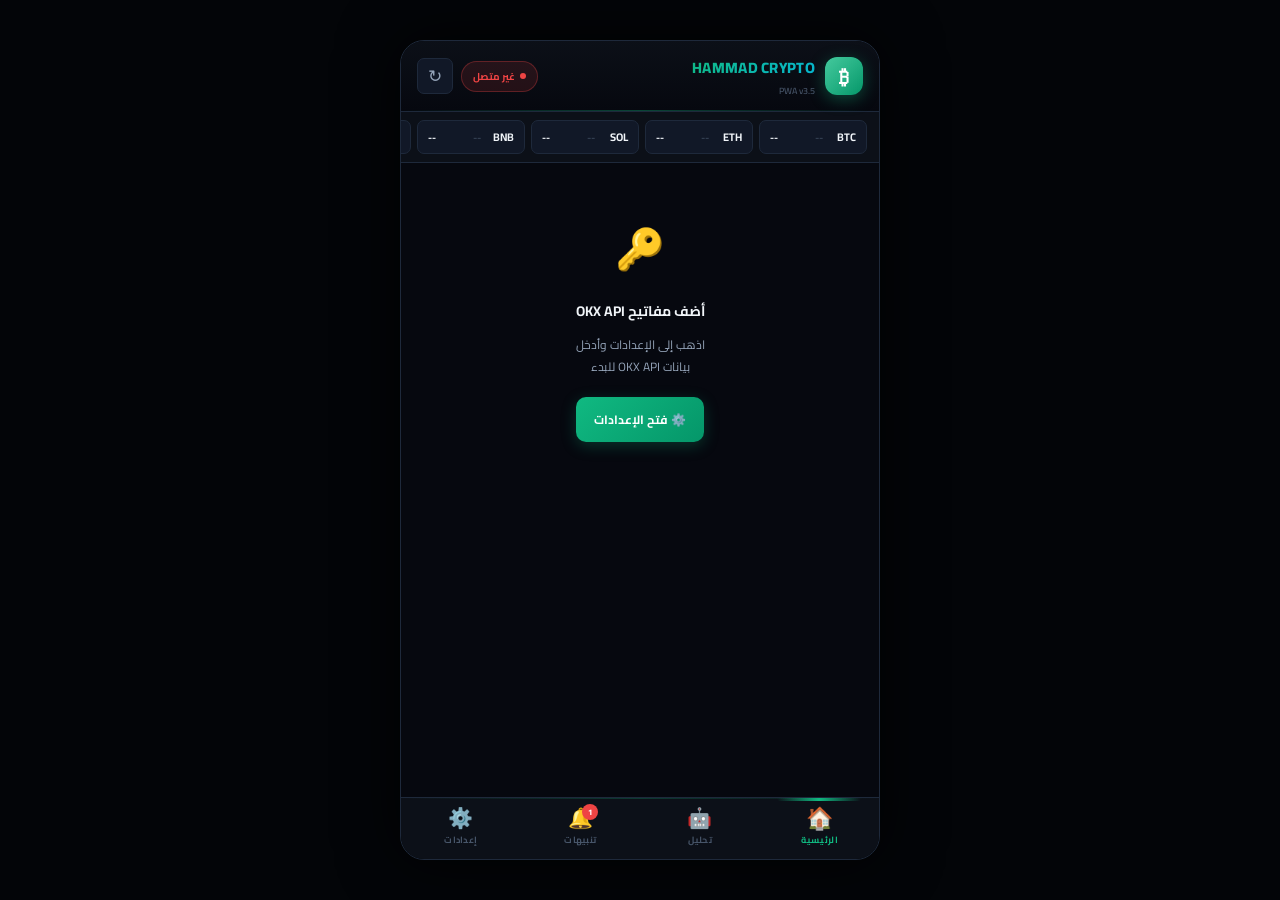
==== index.html @ 9be77a67 "Update index.html" ====
<!DOCTYPE html> 
<html lang="ar" dir="rtl">
<head>
<meta charset="UTF-8">
<meta name="viewport" content="width=device-width, initial-scale=1.0, viewport-fit=cover">
<meta name="theme-color" content="#06080f">
<meta name="apple-mobile-web-app-capable" content="yes">
<meta name="apple-mobile-web-app-status-bar-style" content="black-translucent">
<meta name="apple-mobile-web-app-title" content="Hammad Crypto">
<meta name="mobile-web-app-capable" content="yes">
<meta name="description" content="محفظة العملات الرقمية — تحليل AI مجاني بدون تسجيل">
<link rel="manifest" href="manifest.json">
<link rel="apple-touch-icon" href="icons/icon192.png">
<link rel="icon" type="image/png" href="icons/icon192.png">
<title>Hammad Crypto Pro</title>
<link rel="preconnect" href="https://fonts.googleapis.com">
<link rel="preconnect" href="https://fonts.gstatic.com" crossorigin>
<link href="https://fonts.googleapis.com/css2?family=Cairo:wght@400;600;700;800;900&display=swap" rel="stylesheet">
<style>
*{margin:0;padding:0;box-sizing:border-box;-webkit-tap-highlight-color:transparent}
:root{
  --bg-primary:#06080f;
  --bg-secondary:#0c1018;
  --bg-card:#111827;
  --bg-card-hover:#162032;
  --bg-input:#0a0f1a;
  --border-subtle:#1e293b;
  --border-active:#334155;
  --accent:#10b981;
  --accent-dim:rgba(16,185,129,0.12);
  --accent-glow:rgba(16,185,129,0.25);
  --gold:#f59e0b;
  --gold-dim:rgba(245,158,11,0.12);
  --danger:#ef4444;
  --danger-dim:rgba(239,68,68,0.12);
  --info:#3b82f6;
  --info-dim:rgba(59,130,246,0.12);
  --purple:#8b5cf6;
  --purple-dim:rgba(139,92,246,0.12);
  --cyan:#06b6d4;
  --text-primary:#f1f5f9;
  --text-secondary:#94a3b8;
  --text-muted:#475569;
  --radius:14px;
  --radius-sm:10px;
  --radius-xs:7px;
  --shadow-card:0 4px 24px rgba(0,0,0,0.4);
  --shadow-glow:0 0 20px rgba(16,185,129,0.15);
  --transition:all 0.25s cubic-bezier(0.4,0,0.2,1);
  --safe-bottom:env(safe-area-inset-bottom, 0px);
  --safe-top:env(safe-area-inset-top, 0px);
}

html,body{
  width:100%;height:100%;
  background:var(--bg-primary);
  color:var(--text-primary);
  font-family:'Cairo','Segoe UI',Tahoma,sans-serif;
  overflow:hidden;
  overscroll-behavior:none;
  -webkit-font-smoothing:antialiased;
}

#app{
  display:flex;flex-direction:column;
  height:100dvh;
  height:100vh;
  padding-top:var(--safe-top);
  padding-bottom:var(--safe-bottom);
  overflow:hidden;
}

/* ══════════ PWA INSTALL BANNER ══════════ */
#install-banner{
  display:none;
  background:linear-gradient(135deg,var(--accent-dim),rgba(6,182,212,0.1));
  border-bottom:1px solid rgba(16,185,129,0.3);
  padding:10px 16px;
  align-items:center;gap:10px;flex-shrink:0;
}
#install-banner.show{display:flex}
.ib-text{flex:1;font-size:11px;color:var(--text-secondary);line-height:1.5}
.ib-text strong{color:var(--accent);display:block;font-size:12px;margin-bottom:2px}
.ib-btn{
  background:linear-gradient(135deg,var(--accent),#059669);
  color:#fff;border:none;border-radius:var(--radius-xs);
  padding:7px 14px;font-size:11px;font-weight:700;
  cursor:pointer;white-space:nowrap;font-family:'Cairo',sans-serif;
  flex-shrink:0;
}
.ib-close{
  background:none;border:none;color:var(--text-muted);
  font-size:18px;cursor:pointer;padding:2px 4px;flex-shrink:0;
}

/* ══════════ HEADER ══════════ */
#hdr{
  flex-shrink:0;
  display:flex;align-items:center;justify-content:space-between;
  padding:12px 16px;
  background:linear-gradient(180deg,rgba(12,16,24,0.98),rgba(6,8,15,0.99));
  border-bottom:1px solid var(--border-subtle);
  position:relative;z-index:10;
  min-height:58px;
}
#hdr::after{
  content:'';position:absolute;bottom:0;left:0;right:0;height:1px;
  background:linear-gradient(90deg,transparent,var(--accent),transparent);
  opacity:0.35;
}
.logo{display:flex;align-items:center;gap:10px}
.logo-ico{
  width:38px;height:38px;border-radius:12px;
  background:linear-gradient(135deg,var(--accent),#059669);
  display:flex;align-items:center;justify-content:center;
  font-size:20px;font-weight:900;color:#fff;
  box-shadow:0 4px 16px rgba(16,185,129,0.35);
  position:relative;overflow:hidden;flex-shrink:0;
}
.logo-ico::before{
  content:'';position:absolute;inset:0;
  background:linear-gradient(135deg,rgba(255,255,255,0.22),transparent);
  border-radius:12px;
}
.logo-txt{
  font-size:15px;font-weight:800;
  background:linear-gradient(135deg,var(--accent),var(--cyan));
  -webkit-background-clip:text;-webkit-text-fill-color:transparent;
  background-clip:text;
  letter-spacing:0.3px;
}
.logo-ver{font-size:9px;color:var(--text-muted);font-weight:600}
.hdr-actions{display:flex;align-items:center;gap:8px}
.status-badge{
  display:flex;align-items:center;gap:5px;
  font-size:10px;font-weight:700;
  padding:5px 11px;border-radius:20px;
  transition:var(--transition);cursor:default;
}
.status-badge.connected{background:var(--accent-dim);color:var(--accent);border:1px solid rgba(16,185,129,0.3)}
.status-badge.disconnected{background:var(--danger-dim);color:var(--danger);border:1px solid rgba(239,68,68,0.3)}
.status-dot{width:6px;height:6px;border-radius:50%;flex-shrink:0}
.status-badge.connected .status-dot{background:var(--accent);box-shadow:0 0 6px var(--accent);animation:statusPulse 2s infinite}
.status-badge.disconnected .status-dot{background:var(--danger)}
@keyframes statusPulse{0%,100%{opacity:1}50%{opacity:0.4}}
.ico-btn{
  background:var(--bg-card);border:1px solid var(--border-subtle);border-radius:var(--radius-xs);
  width:36px;height:36px;cursor:pointer;display:flex;align-items:center;justify-content:center;
  font-size:17px;color:var(--text-secondary);transition:var(--transition);
  flex-shrink:0;
}
.ico-btn:hover{border-color:var(--accent);color:var(--accent);background:var(--accent-dim)}
.ico-btn:active{transform:scale(0.92)}
.spin{animation:spin .7s linear infinite}
@keyframes spin{to{transform:rotate(360deg)}}

/* ══════════ COINS BAR ══════════ */
#coins-bar{
  flex-shrink:0;
  background:var(--bg-secondary);
  border-bottom:1px solid var(--border-subtle);
  padding:8px 12px;
  display:flex;gap:6px;flex-wrap:nowrap;
  overflow-x:auto;overflow-y:hidden;
  scrollbar-width:none;-ms-overflow-style:none;
}
#coins-bar::-webkit-scrollbar{display:none}
.coin-pill{
  display:flex;align-items:center;gap:5px;
  background:var(--bg-card);
  border:1px solid var(--border-subtle);
  border-radius:var(--radius-xs);padding:6px 10px;
  white-space:nowrap;transition:var(--transition);flex-shrink:0;
  cursor:default;
}
.coin-pill:active{transform:scale(0.95)}
.cp-sym{font-size:11px;font-weight:700;color:var(--text-primary);min-width:28px}
.cp-price{font-size:10px;color:var(--text-secondary)}
.cp-chg{font-size:10px;font-weight:700;min-width:40px;text-align:left}
.cp-chg.up{color:var(--accent)}.cp-chg.dn{color:var(--danger)}

/* ══════════ SCROLL CONTENT ══════════ */
#content{
  flex:1;
  overflow-y:auto;overflow-x:hidden;
  background:var(--bg-primary);
  -webkit-overflow-scrolling:touch;
  overscroll-behavior-y:contain;
  padding-bottom:8px;
}
#content::-webkit-scrollbar{width:3px}
#content::-webkit-scrollbar-thumb{background:var(--border-active);border-radius:2px}

/* ══════════ BOTTOM NAV ══════════ */
#bottom-nav{
  flex-shrink:0;
  display:grid;grid-template-columns:repeat(4,1fr);
  background:var(--bg-secondary);
  border-top:1px solid var(--border-subtle);
  position:relative;z-index:10;
}
#bottom-nav::before{
  content:'';position:absolute;top:0;left:0;right:0;height:1px;
  background:linear-gradient(90deg,transparent,var(--accent),transparent);
  opacity:0.25;
}
.nav-btn{
  display:flex;flex-direction:column;align-items:center;justify-content:center;
  padding:10px 4px 11px;
  color:var(--text-muted);
  cursor:pointer;transition:var(--transition);
  position:relative;user-select:none;
  border:none;background:none;font-family:'Cairo',sans-serif;
  min-height:60px;
  -webkit-tap-highlight-color:transparent;
}
.nav-btn:hover:not(.on){color:var(--text-secondary)}
.nav-btn.on{color:var(--accent)}
.nav-btn.on::before{
  content:'';position:absolute;top:0;left:15%;right:15%;height:2.5px;
  background:linear-gradient(90deg,transparent,var(--accent),transparent);
  border-radius:0 0 3px 3px;
}
.nav-ico{font-size:20px;line-height:1;transition:var(--transition)}
.nav-btn.on .nav-ico{transform:scale(1.1)}
.nav-lbl{font-size:9px;font-weight:700;letter-spacing:0.3px;margin-top:3px}
.nav-badge{
  position:absolute;top:6px;right:calc(50% - 18px);
  background:var(--danger);color:#fff;
  width:16px;height:16px;border-radius:50%;
  font-size:8px;font-weight:800;
  display:flex;align-items:center;justify-content:center;
  display:none;
}
.nav-badge.show{display:flex}

/* ══════════ PAGES ══════════ */
.page{display:none;animation:pageIn .3s ease}
.page.on{display:block}
@keyframes pageIn{from{opacity:0;transform:translateY(8px)}to{opacity:1;transform:translateY(0)}}

/* ══════════ HOME PAGE ══════════ */
.port-card{
  margin:14px 12px 10px;
  background:linear-gradient(145deg,#0f1a2e,#0a0f1a);
  border:1px solid var(--border-subtle);
  border-radius:var(--radius);
  padding:18px;
  box-shadow:var(--shadow-card);
  position:relative;overflow:hidden;
}
.port-card::before{
  content:'';position:absolute;top:0;left:0;right:0;height:2px;
  background:linear-gradient(90deg,var(--accent),var(--cyan),var(--accent));
  opacity:0.7;
}
.port-card::after{
  content:'';position:absolute;top:0;right:0;
  width:120px;height:120px;
  background:radial-gradient(circle,rgba(16,185,129,0.08),transparent 70%);
  pointer-events:none;
}
.port-top{display:flex;justify-content:space-between;align-items:flex-start;margin-bottom:16px;gap:10px}
.port-total-lbl{font-size:10px;color:var(--text-secondary);margin-bottom:6px;font-weight:700;text-transform:uppercase;letter-spacing:1px}
.port-total{font-size:32px;font-weight:900;color:#fff;line-height:1.1;letter-spacing:-0.5px}
.port-egp{font-size:12px;color:var(--gold);margin-top:6px;font-weight:600}
.port-badge{
  background:var(--accent-dim);
  border:1px solid rgba(16,185,129,0.3);
  border-radius:var(--radius-sm);padding:10px 14px;text-align:center;flex-shrink:0;
  min-width:100px;
}
.pb-lbl{font-size:9px;color:var(--text-secondary);font-weight:700;text-transform:uppercase;letter-spacing:0.5px}
.pb-val{font-size:18px;font-weight:900;margin-top:3px}
.port-stats{display:grid;grid-template-columns:1fr 1fr 1fr;gap:8px}
.ps{
  background:var(--bg-primary);border:1px solid var(--border-subtle);
  border-radius:var(--radius-sm);padding:12px;
  transition:var(--transition);
}
.ps:active{border-color:var(--accent)}
.ps-lbl{font-size:9px;color:var(--text-muted);margin-bottom:5px;text-transform:uppercase;letter-spacing:0.5px;font-weight:700}
.ps-val{font-size:14px;font-weight:900;white-space:nowrap}
.assets-hdr{
  display:flex;justify-content:space-between;align-items:center;
  padding:12px 14px 6px;
}
.assets-hdr-txt{font-size:11px;font-weight:800;color:var(--text-secondary);text-transform:uppercase;letter-spacing:0.8px}
.badge-sm{
  font-size:9px;background:var(--accent-dim);
  border:1px solid rgba(16,185,129,0.3);
  border-radius:20px;padding:3px 10px;color:var(--accent);font-weight:700;
}
.asset-row{
  display:grid;grid-template-columns:44px 1fr auto;
  gap:12px;align-items:center;
  padding:13px 14px;
  border-bottom:1px solid rgba(30,41,59,0.5);
  transition:var(--transition);position:relative;
}
.asset-row:active{background:rgba(16,185,129,0.04)}
.asset-row::after{
  content:'';position:absolute;right:0;top:0;height:100%;width:3px;
  background:linear-gradient(180deg,transparent,var(--accent),transparent);
  opacity:0;transition:var(--transition);
}
.ar-ico{
  width:44px;height:44px;border-radius:var(--radius-sm);
  display:flex;align-items:center;justify-content:center;
  font-size:17px;font-weight:800;border:2px solid;
  flex-shrink:0;position:relative;
}
.ar-ico::before{
  content:'';position:absolute;inset:0;border-radius:var(--radius-sm);
  background:linear-gradient(135deg,rgba(255,255,255,0.15),transparent);
  pointer-events:none;
}
.ar-mid{min-width:0}
.ar-sym{font-size:13px;font-weight:800;color:var(--text-primary)}
.ar-sub{font-size:9px;color:var(--text-secondary);margin-top:2px;white-space:nowrap;overflow:hidden;text-overflow:ellipsis}
.ar-bar{height:3px;background:var(--border-subtle);border-radius:2px;margin-top:6px;overflow:hidden}
.ar-bar-fill{height:100%;border-radius:2px;background:linear-gradient(90deg,var(--accent),var(--cyan));transition:width .8s ease}
.ar-right{text-align:left;flex-shrink:0}
.ar-val{font-size:13px;font-weight:800;color:var(--text-primary)}
.ar-pnl{font-size:10px;margin-top:2px;font-weight:700}
.ar-day{font-size:9px;color:var(--text-muted);margin-top:2px}
.green{color:var(--accent)}.red{color:var(--danger)}.gold{color:var(--gold)}

/* ══════════ AI PAGE ══════════ */
.ai-top-bar{
  display:flex;align-items:center;justify-content:space-between;
  padding:12px 14px;gap:8px;
  background:linear-gradient(90deg,rgba(139,92,246,0.08),rgba(16,185,129,0.06));
  border-bottom:1px solid var(--border-subtle);
  flex-wrap:wrap;
}
.ai-title{font-size:12px;font-weight:800;display:flex;align-items:center;gap:6px}
.ai-badge-pill{
  background:linear-gradient(135deg,var(--purple),#6366f1);
  border-radius:var(--radius-xs);padding:4px 10px;font-size:9px;font-weight:800;color:#fff;
  box-shadow:0 4px 12px rgba(139,92,246,0.3);
}
.ai-last{font-size:9px;color:var(--text-secondary);flex:1;text-align:center}
.btn-ai-run{
  background:linear-gradient(135deg,var(--accent),#059669);
  border:none;border-radius:var(--radius-sm);padding:8px 16px;
  font-size:10px;font-weight:800;color:#fff;cursor:pointer;
  transition:var(--transition);white-space:nowrap;
  box-shadow:0 4px 15px rgba(16,185,129,0.3);
  font-family:'Cairo',sans-serif;
}
.btn-ai-run:active{transform:scale(0.96)}
.btn-ai-run:disabled{opacity:.5;cursor:not-allowed}
.ai-card{
  margin:10px 12px;
  background:var(--bg-card);
  border:1px solid var(--border-subtle);
  border-radius:var(--radius);overflow:hidden;
  box-shadow:var(--shadow-card);
  position:relative;
}
.ai-card::before{
  content:'';position:absolute;top:0;left:0;right:0;height:2px;
  background:linear-gradient(90deg,var(--purple),var(--accent));
  opacity:0.5;
}
.ai-card-hdr{
  display:flex;align-items:center;gap:10px;
  padding:14px 16px;
  background:rgba(0,0,0,0.2);
  border-bottom:1px solid var(--border-subtle);
}
.ai-card-ico{
  width:40px;height:40px;border-radius:var(--radius-sm);
  display:flex;align-items:center;justify-content:center;
  font-size:16px;font-weight:800;border:2px solid;flex-shrink:0;
  position:relative;
}
.ai-card-ico::before{
  content:'';position:absolute;inset:0;border-radius:var(--radius-sm);
  background:linear-gradient(135deg,rgba(255,255,255,0.15),transparent);
  pointer-events:none;
}
.ai-sym{font-size:14px;font-weight:800}
.ai-price{font-size:10px;color:var(--text-secondary);margin-top:2px}
.sig{
  display:inline-flex;align-items:center;
  border-radius:var(--radius-xs);padding:5px 12px;font-size:10px;font-weight:800;
  margin-right:auto;
}
.sig.buy{background:var(--accent-dim);border:1px solid rgba(16,185,129,0.4);color:var(--accent)}
.sig.hold{background:var(--gold-dim);border:1px solid rgba(245,158,11,0.4);color:var(--gold)}
.sig.sell{background:var(--danger-dim);border:1px solid rgba(239,68,68,0.4);color:var(--danger)}
.ai-body{padding:16px}
.ai-reason{font-size:11px;color:var(--text-secondary);line-height:1.8;margin-bottom:12px;padding:10px 12px;background:var(--bg-primary);border-right:3px solid var(--accent);border-radius:var(--radius-xs)}
.ai-scores{display:grid;grid-template-columns:1fr 1fr 1fr;gap:8px;margin-bottom:12px}
.sc{background:var(--bg-primary);border:1px solid var(--border-subtle);border-radius:var(--radius-sm);padding:10px;text-align:center}
.sc-l{font-size:8px;color:var(--text-muted);margin-bottom:4px;font-weight:700;text-transform:uppercase}
.sc-v{font-size:16px;font-weight:900}
.sc-bar{height:3px;background:var(--border-subtle);border-radius:2px;margin-top:5px;overflow:hidden}
.sc-fill{height:100%;border-radius:2px;transition:width .6s ease}
.ai-levels{display:flex;gap:8px;flex-wrap:wrap;font-size:10px;background:var(--bg-primary);border-radius:var(--radius-sm);padding:10px;border:1px solid var(--border-subtle)}
.ai-lv-item{display:flex;align-items:center;gap:5px;flex:1;min-width:90px}
.ai-lv-dot{width:7px;height:7px;border-radius:50%;flex-shrink:0}

/* ══════════ ALERTS PAGE ══════════ */
.al-hdr{display:flex;justify-content:space-between;align-items:center;padding:12px 14px;border-bottom:1px solid var(--border-subtle)}
.al-hdr-txt{font-size:13px;font-weight:800}
.al-item{
  display:flex;align-items:flex-start;gap:10px;
  padding:13px 14px;border-bottom:1px solid var(--border-subtle);
  transition:var(--transition);
}
.al-item.unread{background:var(--accent-dim);border-right:3px solid var(--accent)}
.al-dot-el{width:8px;height:8px;border-radius:50%;margin-top:4px;flex-shrink:0}
.al-ttl{font-size:12px;font-weight:700}
.al-msg{font-size:10px;color:var(--text-secondary);margin-top:3px;line-height:1.5}
.al-time{font-size:9px;color:var(--text-muted);margin-top:3px}
.btn-sm-clear{
  background:var(--bg-card);border:1px solid var(--border-subtle);
  border-radius:var(--radius-xs);padding:6px 12px;font-size:10px;
  color:var(--text-secondary);cursor:pointer;transition:var(--transition);
  font-family:'Cairo',sans-serif;font-weight:600;
}
.btn-sm-clear:active{background:var(--danger-dim);border-color:var(--danger);color:var(--danger)}

/* ══════════ SETTINGS PAGE ══════════ */
.settings-section{
  border:1px solid var(--border-subtle);
  border-radius:var(--radius);padding:18px;margin:12px;
  background:var(--bg-card);position:relative;overflow:hidden;
}
.settings-section::before{content:'';position:absolute;top:0;left:0;right:0;height:2px}
.settings-section.api-section::before{background:linear-gradient(90deg,var(--accent),var(--cyan))}
.settings-section.ticker-section::before{background:linear-gradient(90deg,var(--info),var(--cyan))}
.settings-section.ai-section::before{background:linear-gradient(90deg,var(--purple),var(--info))}
.settings-title{font-size:13px;font-weight:800;margin-bottom:14px;display:flex;align-items:center;gap:8px}
.settings-title .icon{font-size:18px}
.api-status{
  display:inline-flex;align-items:center;gap:4px;
  font-size:9px;font-weight:700;padding:3px 8px;
  border-radius:20px;margin-right:auto;
}
.api-status.saved{background:var(--accent-dim);color:var(--accent);border:1px solid rgba(16,185,129,0.3)}
.api-status.not-saved{background:var(--danger-dim);color:var(--danger);border:1px solid rgba(239,68,68,0.3)}
.inp{
  width:100%;background:var(--bg-input);border:1px solid var(--border-subtle);
  border-radius:var(--radius-sm);padding:12px 14px;color:var(--text-primary);
  font-size:14px;margin-bottom:10px;direction:ltr;
  outline:none;transition:var(--transition);
  font-family:'Cairo',monospace;
  -webkit-appearance:none;
}
.inp:focus{border-color:var(--accent);box-shadow:0 0 0 3px var(--accent-dim)}
.inp::placeholder{color:var(--text-muted)}
.btn-row{display:flex;gap:8px;flex-wrap:wrap;margin-top:4px}
.btn{
  border:none;border-radius:var(--radius-sm);padding:11px 18px;font-size:12px;
  font-weight:700;cursor:pointer;transition:var(--transition);
  font-family:'Cairo',sans-serif;display:flex;align-items:center;gap:5px;
  -webkit-tap-highlight-color:transparent;
}
.btn:active{transform:scale(0.95)}
.btn-green{background:linear-gradient(135deg,var(--accent),#059669);color:#fff;box-shadow:0 4px 15px rgba(16,185,129,0.25)}
.btn-gray{background:var(--bg-primary);border:1px solid var(--border-subtle);color:var(--text-secondary)}
.btn-red{background:var(--danger-dim);border:1px solid rgba(239,68,68,0.4);color:var(--danger)}
.conn-msg{
  margin-top:10px;padding:10px 12px;border-radius:var(--radius-xs);
  font-size:11px;font-weight:600;
  display:none;line-height:1.5;
}
.conn-msg.ok{display:block;background:var(--accent-dim);border:1px solid rgba(16,185,129,0.3);color:var(--accent)}
.conn-msg.fail{display:block;background:var(--danger-dim);border:1px solid rgba(239,68,68,0.3);color:var(--danger)}

/* ══════════ SHARED ══════════ */
.loading{display:flex;flex-direction:column;align-items:center;justify-content:center;padding:60px 20px;gap:14px}
.spinner{
  width:40px;height:40px;
  border:3px solid var(--border-subtle);
  border-top-color:var(--accent);
  border-radius:50%;
  animation:spin .8s linear infinite;
}
.ld-txt{font-size:12px;color:var(--text-secondary);font-weight:600}
.empty{text-align:center;padding:50px 20px;color:var(--text-muted);font-size:12px;line-height:1.8}
.empty .empty-icon{font-size:40px;margin-bottom:14px}
.footer{
  text-align:center;padding:20px;color:var(--text-muted);
  font-size:9px;border-top:1px solid var(--border-subtle);
  margin-top:8px;line-height:2;
}

/* ══════════ TOAST ══════════ */
#toast{
  position:fixed;bottom:calc(70px + var(--safe-bottom) + 12px);left:50%;transform:translateX(-50%) translateY(20px);
  background:var(--bg-card);border:1px solid var(--border-active);
  border-radius:var(--radius-sm);padding:10px 20px;
  font-size:12px;font-weight:600;color:var(--text-primary);
  box-shadow:0 8px 30px rgba(0,0,0,0.5);
  z-index:9999;opacity:0;transition:all .3s ease;pointer-events:none;
  white-space:nowrap;max-width:90vw;
}
#toast.show{opacity:1;transform:translateX(-50%) translateY(0)}

/* ══════════ OFFLINE BADGE ══════════ */
#offline-badge{
  display:none;
  position:fixed;top:calc(var(--safe-top) + 60px);left:50%;transform:translateX(-50%);
  background:var(--danger);color:#fff;
  padding:5px 14px;border-radius:20px;font-size:10px;font-weight:700;
  z-index:9998;box-shadow:0 4px 20px rgba(239,68,68,0.4);
}
#offline-badge.show{display:block}

/* ══════════ RESPONSIVE ══════════ */
@media(min-width:768px){
  #app{max-width:480px;margin:0 auto;height:100dvh;box-shadow:0 0 60px rgba(0,0,0,0.8)}
  .port-total{font-size:36px}
}
@media(min-width:1024px){
  body{background:#030508;display:flex;align-items:center;justify-content:center}
  #app{border-radius:24px;overflow:hidden;border:1px solid var(--border-subtle);height:min(820px,95dvh)}
}
</style>
</head>
<body>

<div id="app">

  <!-- INSTALL BANNER -->
  <div id="install-banner">
    <div class="ib-text">
      <strong>📱 ثبّت التطبيق</strong>
      وصول سريع من الشاشة الرئيسية
    </div>
    <button class="ib-btn" id="btnInstall">تثبيت</button>
    <button class="ib-close" id="btnDismissInstall">×</button>
  </div>

  <!-- HEADER -->
  <div id="hdr">
    <div class="logo">
      <div class="logo-ico">₿</div>
      <div>
        <div class="logo-txt">HAMMAD CRYPTO</div>
        <div class="logo-ver">PWA v3.5</div>
      </div>
    </div>
    <div class="hdr-actions">
      <div class="status-badge disconnected" id="statusBadge">
        <div class="status-dot"></div>
        <span id="statusText">غير متصل</span>
      </div>
      <button class="ico-btn" id="refreshBtn" title="تحديث">↻</button>
    </div>
  </div>

  <!-- COINS BAR -->
  <div id="coins-bar">
    <span class="coin-pill"><span class="cp-sym">BTC</span><span class="cp-price" style="color:var(--text-muted)">⏳</span><span class="cp-chg">--</span></span>
  </div>

  <!-- CONTENT -->
  <div id="content">

    <!-- HOME -->
    <div class="page on" id="page-home">
      <div id="homeContent">
        <div class="loading"><div class="spinner"></div><div class="ld-txt">جاري تحميل المحفظة...</div></div>
      </div>
    </div>

    <!-- AI -->
    <div class="page" id="page-ai">
      <div class="ai-top-bar">
        <div class="ai-title"><span class="ai-badge-pill">AI</span>التحليل الذكي</div>
        <span class="ai-last" id="aiLastTxt">—</span>
        <button class="btn-ai-run" id="btnRunAI">تحليل الآن ▶</button>
      </div>
      <div id="aiContent">
        <div class="empty">اضغط "تحليل الآن" لبدء التحليل<br><span style="font-size:10px;color:var(--text-muted);display:block;margin-top:6px">AI مجاني بدون تسجيل</span></div>
      </div>
    </div>

    <!-- ALERTS -->
    <div class="page" id="page-alerts">
      <div class="al-hdr">
        <span class="al-hdr-txt">🔔 التنبيهات</span>
        <button class="btn-sm-clear" id="btnClearAlerts">مسح الكل</button>
      </div>
      <div id="alertsContent"><div class="empty">لا توجد تنبيهات</div></div>
    </div>

    <!-- SETTINGS -->
    <div class="page" id="page-settings">

      <div class="settings-section api-section">
        <div class="settings-title">
          <span class="icon">🔑</span>
          بيانات OKX API
          <span class="api-status not-saved" id="apiStatusBadge">غير محفوظ</span>
        </div>
        <input class="inp" type="password" id="inp_api" placeholder="API Key" autocomplete="off">
        <input class="inp" type="password" id="inp_sec" placeholder="Secret Key" autocomplete="off">
        <input class="inp" type="password" id="inp_pass" placeholder="Passphrase" autocomplete="off">
        <div class="btn-row">
          <button class="btn btn-green" id="btnSave" style="flex:1">💾 حفظ</button>
          <button class="btn btn-gray" id="btnTest" style="flex:1">🔌 اختبار</button>
          <button class="btn btn-red" id="btnRemove" style="flex:1">🗑️ حذف</button>
        </div>
        <div class="conn-msg" id="connMsg"></div>
        <div style="margin-top:12px;padding:10px 12px;background:var(--bg-primary);border-radius:var(--radius-xs);font-size:10px;color:var(--text-muted);line-height:1.7;border:1px solid var(--border-subtle)">
          🔒 بياناتك محفوظة محلياً على جهازك فقط ولن تُرسل لأي خادم خارجي
        </div>
      </div>

      <div class="settings-section ai-section">
        <div class="settings-title">
          <span class="icon">🤖</span>
          الذكاء الاصطناعي
          <span class="api-status saved">مجاني ✓</span>
        </div>
        <div style="font-size:11px;color:var(--text-secondary);line-height:1.8">
          التحليل مجاني 100% عبر Pollinations AI — بدون أي مفتاح أو تسجيل
        </div>
      </div>

      <div class="settings-section ticker-section">
        <div class="settings-title">
          <span class="icon">📊</span>
          عملات شريط الأسعار
        </div>
        <input class="inp" id="tickerCoinsInp" placeholder="BTC,ETH,SOL,..." style="direction:ltr">
        <button class="btn btn-green" id="btnUpdateTicker" style="width:100%">تحديث الشريط</button>
      </div>

      <div class="footer">برمجة وتطوير بكل ❤️ المهندس محمد حماد<br><span style="color:var(--accent)">Hammad Crypto PWA v3.5</span></div>
    </div>

  </div><!-- /content -->

  <!-- BOTTOM NAV -->
  <div id="bottom-nav">
    <button class="nav-btn on" id="nav-home" data-tab="home">
      <span class="nav-ico">🏠</span>
      <span class="nav-lbl">الرئيسية</span>
    </button>
    <button class="nav-btn" id="nav-ai" data-tab="ai">
      <span class="nav-ico">🤖</span>
      <span class="nav-lbl">تحليل</span>
    </button>
    <button class="nav-btn" id="nav-alerts" data-tab="alerts">
      <span class="nav-ico">🔔</span>
      <span class="nav-lbl">تنبيهات</span>
      <span class="nav-badge" id="alertsBadge">0</span>
    </button>
    <button class="nav-btn" id="nav-settings" data-tab="settings">
      <span class="nav-ico">⚙️</span>
      <span class="nav-lbl">إعدادات</span>
    </button>
  </div>

</div><!-- /app -->

<div id="toast"></div>
<div id="offline-badge">📡 غير متصل بالإنترنت</div>

<script>
'use strict';

// ══════════════════════════════════════════
//   STORAGE (localStorage — persistent)
// ══════════════════════════════════════════
const STORE = {
  get(key){ try{ return JSON.parse(localStorage.getItem(key)) }catch{ return null } },
  set(key,val){ try{ localStorage.setItem(key,JSON.stringify(val)) }catch{} },
  remove(key){ localStorage.removeItem(key) }
};

// ══════════════════════════════════════════
//   CONSTANTS
// ══════════════════════════════════════════
const OKX_BASE = 'https://www.okx.com';
const AI_ENDPOINT = 'https://text.pollinations.ai/';
const DEFAULT_COINS = 'BTC,ETH,SOL,BNB,KAT,PI,OFC';

const COIN_META = {
  BTC:{bg:'#f7931a',icon:'₿'},ETH:{bg:'#627eea',icon:'Ξ'},
  USDT:{bg:'#26a17b',icon:'$'},USDC:{bg:'#2775ca',icon:'$'},
  BNB:{bg:'#f3ba2f',icon:'B'},SOL:{bg:'#9945ff',icon:'◎'},
  XRP:{bg:'#346aa9',icon:'X'},ADA:{bg:'#627eea',icon:'A'},
  TON:{bg:'#0088cc',icon:'T'},KAT:{bg:'#ff6b35',icon:'K'},
  PI:{bg:'#8b4513',icon:'π'},OFC:{bg:'#4ecdc4',icon:'O'},
  BASED:{bg:'#0052ff',icon:'B'},CHIP:{bg:'#a855f7',icon:'C'},
  LTC:{bg:'#bfbbbb',icon:'Ł'},DOT:{bg:'#e6007a',icon:'●'},
};

// ══════════════════════════════════════════
//   STATE
// ══════════════════════════════════════════
let portfolio = null;
let aiAnalyses = [];
let alerts = [];
let currentTab = 'home';
let apiSaved = false;
let livePrices = {};
let deferredInstallPrompt = null;

// ══════════════════════════════════════════
//   HELPERS
// ══════════════════════════════════════════
function meta(sym){
  const s = sym.toUpperCase().replace(/-USDT$|-USD$/g,'');
  return COIN_META[s] || {bg:'#4ecdc4', icon:s.charAt(0)};
}
function fmt(n,d=2){ return isNaN(n)||n===null ? '0' : parseFloat(n).toLocaleString('en-US',{minimumFractionDigits:d,maximumFractionDigits:d}); }
function fmtPrice(p){
  p=parseFloat(p);
  if(p>=1000) return fmt(p,0);
  if(p>=1) return fmt(p,2);
  if(p>=0.01) return fmt(p,4);
  return fmt(p,6);
}
function fmtTime(d){ return new Date(d).toLocaleTimeString('ar-EG',{hour:'2-digit',minute:'2-digit'}); }

function safeB64Encode(str){ return btoa(encodeURIComponent(str).replace(/%([0-9A-F]{2})/g,(_,p1)=>String.fromCharCode(parseInt(p1,16)))); }
function safeB64Decode(b64){ return decodeURIComponent(atob(b64).split('').map(c=>'%'+('00'+c.charCodeAt(0).toString(16)).slice(-2)).join('')); }

function showToast(msg, dur=2800){
  const el = document.getElementById('toast');
  el.textContent = msg;
  el.classList.add('show');
  setTimeout(()=>el.classList.remove('show'), dur);
}

// ══════════════════════════════════════════
//   CREDENTIALS (localStorage — persistent)
// ══════════════════════════════════════════
function getCredentials(){
  const enc = STORE.get('okx_creds_enc');
  if(!enc) return null;
  try{ return JSON.parse(safeB64Decode(enc)); }catch{ return null; }
}
function saveCredentials(creds){
  STORE.set('okx_creds_enc', safeB64Encode(JSON.stringify(creds)));
}
function removeCredentials(){
  STORE.remove('okx_creds_enc');
  STORE.remove('portfolio_cache');
}
function hasCredentials(){ const c=getCredentials(); return !!(c&&c.apiKey&&c.secretKey&&c.passphrase); }

// ══════════════════════════════════════════
//   API STATUS UI
// ══════════════════════════════════════════
function updateApiStatus(saved){
  apiSaved = saved;
  const badge = document.getElementById('apiStatusBadge');
  const statusBadge = document.getElementById('statusBadge');
  const statusText = document.getElementById('statusText');
  if(badge){ badge.className='api-status '+(saved?'saved':'not-saved'); badge.textContent=saved?'محفوظ ✓':'غير محفوظ'; }
  if(statusBadge){ statusBadge.className='status-badge '+(saved?'connected':'disconnected'); }
  if(statusText){ statusText.textContent=saved?'متصل':'غير متصل'; }
}
function checkApiStatus(){ updateApiStatus(hasCredentials()); }

// ══════════════════════════════════════════
//   HMAC SHA256
// ══════════════════════════════════════════
async function hmacSHA256(key, msg){
  const k = new TextEncoder().encode(key);
  const m = new TextEncoder().encode(msg);
  const ck = await crypto.subtle.importKey('raw',k,{name:'HMAC',hash:'SHA-256'},false,['sign']);
  const sig = await crypto.subtle.sign('HMAC',ck,m);
  return btoa(String.fromCharCode(...new Uint8Array(sig)));
}
async function getOKXHeaders(method, path, body=''){
  const creds = getCredentials();
  if(!creds) return null;
  const ts = new Date().toISOString();
  const sign = await hmacSHA256(creds.secretKey, ts+method.toUpperCase()+path+body);
  return {
    'OK-ACCESS-KEY':creds.apiKey,
    'OK-ACCESS-SIGN':sign,
    'OK-ACCESS-TIMESTAMP':ts,
    'OK-ACCESS-PASSPHRASE':creds.passphrase,
    'Content-Type':'application/json'
  };
}

// ══════════════════════════════════════════
//   OKX API CALLS
// ══════════════════════════════════════════
async function fetchTicker(instId){
  try{
    const res = await fetch(`${OKX_BASE}/api/v5/market/ticker?instId=${instId}`);
    const data = await res.json();
    return data.code==='0' ? data.data[0] : null;
  }catch{ return null; }
}

async function fetchDirectTickerPrice(sym){
  for(const instId of [sym+'-USDT',sym+'-USD']){
    try{
      const res = await fetch(`${OKX_BASE}/api/v5/market/ticker?instId=${instId}`);
      const data = await res.json();
      if(data.code==='0'&&data.data?.[0]){
        const t=data.data[0], price=parseFloat(t.last), open24h=parseFloat(t.open24h||price);
        return {p:price, c:open24h>0?((price-open24h)/open24h)*100:0};
      }
    }catch{}
  }
  return null;
}

async function fetchAllDirectPrices(coinsStr){
  const coins = coinsStr.split(',').map(c=>c.trim().toUpperCase()).filter(Boolean);
  const results = await Promise.allSettled(coins.map(async sym=>({sym, data:await fetchDirectTickerPrice(sym)})));
  const prices = {};
  for(const r of results) if(r.status==='fulfilled'&&r.value.data) prices[r.value.sym]=r.value.data;
  if(Object.keys(prices).length>0) livePrices={...livePrices,...prices};
  return prices;
}

async function fetchBalance(){
  const headers = await getOKXHeaders('GET','/api/v5/account/balance');
  if(!headers) return null;
  try{
    const res = await fetch(`${OKX_BASE}/api/v5/account/balance`,{headers});
    const data = await res.json();
    return data.code==='0'?data.data:null;
  }catch{ return null; }
}

async function fetchOrderHistory(instId){
  const path=`/api/v5/trade/orders-history?instType=SPOT&instId=${instId}&limit=50`;
  const headers = await getOKXHeaders('GET',path);
  if(!headers) return [];
  try{
    const res=await fetch(`${OKX_BASE}${path}`,{headers});
    const data=await res.json();
    return data.code==='0'?data.data:[];
  }catch{ return []; }
}

function computeAvgBuy(orders){
  let cost=0,qty=0;
  for(const o of orders) if(o.side==='buy'&&o.state==='filled'){qty+=parseFloat(o.fillSz||0);cost+=parseFloat(o.fillSz||0)*parseFloat(o.avgPx||0);}
  return qty>0?cost/qty:0;
}

async function fetchEGPRate(){
  try{
    const res=await fetch('https://api.exchangerate-api.com/v4/latest/USD');
    const data=await res.json();
    return data.rates?.EGP||50.8;
  }catch{ return 50.8; }
}

// ══════════════════════════════════════════
//   BUILD PORTFOLIO
// ══════════════════════════════════════════
async function buildPortfolio(){
  const balData = await fetchBalance();
  if(!balData?.[0]) return null;
  const details = balData[0].details||[];
  const assets = [], validAssets = details.filter(d=>d.ccy!=='USDT'&&parseFloat(d.eq||0)>0);
  let totalVal=0;
  for(const d of validAssets){
    const sym=d.ccy, qty=parseFloat(d.eq||0);
    const ticker=await fetchTicker(sym+'-USDT');
    if(!ticker) continue;
    const price=parseFloat(ticker.last), value=qty*price;
    if(value<1) continue;
    const open24h=parseFloat(ticker.open24h||price);
    const dailyChangePct=open24h>0?((price-open24h)/open24h)*100:0;
    const orders=await fetchOrderHistory(sym+'-USDT');
    const avgBuy=computeAvgBuy(orders);
    const costBasis=avgBuy*qty;
    const unrealizedPnL=value-costBasis;
    const unrealizedPnLPct=costBasis>0?(unrealizedPnL/costBasis)*100:0;
    assets.push({sym,qty,price,value,avgBuy,costBasis,unrealizedPnL,unrealizedPnLPct,dailyChangePct});
    totalVal+=value;
  }
  for(const a of assets) a.allocPct=totalVal>0?(a.value/totalVal)*100:0;
  const totalInvested=assets.reduce((s,a)=>s+(a.costBasis||a.value),0);
  const egpRate=await fetchEGPRate();
  const p={total:totalVal,invested:totalInvested,profit:totalVal-totalInvested,egpRate,assets,ts:Date.now()};
  STORE.set('portfolio_cache',p);
  return p;
}

// ══════════════════════════════════════════
//   RENDER HOME
// ══════════════════════════════════════════
function renderHome(){
  if(!portfolio){ renderNoCreds(); return; }
  const {total,profit,egpRate,assets}=portfolio;
  const egp=total*(egpRate||50.8);
  const todayPnl=assets.reduce((s,a)=>s+(a.value*(a.dailyChangePct/100)||0),0);
  const rows=assets.map(a=>{
    const m=meta(a.sym), pos=a.unrealizedPnL>=0;
    return `<div class="asset-row">
      <div class="ar-ico" style="background:${m.bg}18;color:${m.bg};border-color:${m.bg}40">${m.icon}</div>
      <div class="ar-mid">
        <div class="ar-sym">${a.sym}</div>
        <div class="ar-sub">${fmt(a.qty,4)} · avg $${fmtPrice(a.avgBuy||a.price)} · ${a.dailyChangePct>=0?'▲':'▼'} ${Math.abs(a.dailyChangePct).toFixed(2)}%</div>
        <div class="ar-bar"><div class="ar-bar-fill" style="width:${a.allocPct.toFixed(1)}%"></div></div>
      </div>
      <div class="ar-right">
        <div class="ar-val">$${fmt(a.value,2)}</div>
        <div class="ar-pnl ${pos?'green':'red'}">${pos?'+':''}${fmt(a.unrealizedPnL,2)}</div>
        <div class="ar-day ${pos?'green':'red'}">${pos?'+':''}${fmt(a.unrealizedPnLPct,1)}%</div>
      </div>
    </div>`;
  }).join('');
  document.getElementById('homeContent').innerHTML = `
    <div class="port-card">
      <div class="port-top">
        <div>
          <div class="port-total-lbl">إجمالي المحفظة</div>
          <div class="port-total">$${fmt(total,2)}</div>
          <div class="port-egp">ج.م ${fmt(egp,0)}</div>
        </div>
        <div class="port-badge">
          <div class="pb-lbl">صافي الربح</div>
          <div class="pb-val ${profit>=0?'green':'red'}">${profit>=0?'+':''}$${fmt(profit,0)}</div>
        </div>
      </div>
      <div class="port-stats">
        <div class="ps"><div class="ps-lbl">ربح اليوم</div><div class="ps-val ${todayPnl>=0?'green':'red'}">${todayPnl>=0?'+':''}$${fmt(todayPnl,2)}</div></div>
        <div class="ps"><div class="ps-lbl">عدد العملات</div><div class="ps-val" style="color:var(--cyan)">${assets.length}</div></div>
        <div class="ps"><div class="ps-lbl">سعر الدولار</div><div class="ps-val gold">ج.م ${(egpRate||50.8).toFixed(1)}</div></div>
      </div>
    </div>
    <div class="assets-hdr"><span class="assets-hdr-txt">الأصول النشطة</span><span class="badge-sm">${assets.length} عملة</span></div>
    ${rows}`;
}

function renderNoCreds(){
  document.getElementById('homeContent').innerHTML=`
    <div class="empty">
      <div class="empty-icon">🔑</div>
      <div style="font-size:14px;font-weight:700;color:var(--text-primary);margin-bottom:10px">أضف مفاتيح OKX API</div>
      <div style="font-size:12px;color:var(--text-secondary);margin-bottom:20px;line-height:1.8">اذهب إلى الإعدادات وأدخل<br>بيانات OKX API للبدء</div>
      <button class="btn btn-green" id="btnGoSettings" style="margin:0 auto">⚙️ فتح الإعدادات</button>
    </div>`;
  document.getElementById('btnGoSettings')?.addEventListener('click',()=>switchTab('settings'));
  updateApiStatus(false);
}

function loadPortfolio(){
  // Try cache first
  const cached = STORE.get('portfolio_cache');
  if(cached){ portfolio=cached; renderHome(); updateApiStatus(true); }
  if(!hasCredentials()){ renderNoCreds(); return; }
  buildPortfolio().then(p=>{
    if(!p){ if(!cached) renderNoCreds(); return; }
    portfolio=p; renderHome(); updateApiStatus(true);
    livePrices = {};
    for(const a of p.assets) livePrices[a.sym]={p:a.price,c:a.dailyChangePct};
    const coinsStr = STORE.get('tickerCoins')||DEFAULT_COINS;
    renderCoinsBarWithPrices(coinsStr);
  }).catch(()=>{ if(!cached) renderNoCreds(); });
}

// ══════════════════════════════════════════
//   COINS BAR
// ══════════════════════════════════════════
async function initCoinsBar(){
  const coinsStr = STORE.get('tickerCoins')||DEFAULT_COINS;
  const tickerInp = document.getElementById('tickerCoinsInp');
  if(tickerInp) tickerInp.value=coinsStr;
  renderCoinsBarLoading(coinsStr);
  try{ await fetchAllDirectPrices(coinsStr); renderCoinsBarWithPrices(coinsStr); }catch{}
}

function renderCoinsBarLoading(coinsStr){
  const coins=coinsStr.split(',').map(c=>c.trim().toUpperCase()).filter(Boolean);
  document.getElementById('coins-bar').innerHTML=coins.map(sym=>{
    const d=livePrices[sym];
    if(d&&d.p){ const up=d.c>=0; return `<span class="coin-pill"><span class="cp-sym">${sym}</span><span class="cp-price">$${fmtPrice(d.p)}</span><span class="cp-chg ${up?'up':'dn'}">${up?'+':''}${parseFloat(d.c).toFixed(2)}%</span></span>`; }
    return `<span class="coin-pill"><span class="cp-sym">${sym}</span><span class="cp-price" style="color:var(--text-muted)">⏳</span><span class="cp-chg">--</span></span>`;
  }).join('');
}

function renderCoinsBarWithPrices(coinsStr){
  const coins=coinsStr.split(',').map(c=>c.trim().toUpperCase()).filter(Boolean);
  document.getElementById('coins-bar').innerHTML=coins.map(sym=>{
    const d=livePrices[sym];
    if(!d||!d.p) return `<span class="coin-pill"><span class="cp-sym">${sym}</span><span class="cp-price" style="color:var(--text-muted)">--</span><span class="cp-chg">--</span></span>`;
    const up=d.c>=0;
    return `<span class="coin-pill"><span class="cp-sym">${sym}</span><span class="cp-price">$${fmtPrice(d.p)}</span><span class="cp-chg ${up?'up':'dn'}">${up?'+':''}${parseFloat(d.c).toFixed(2)}%</span></span>`;
  }).join('');
}

async function refreshCoinsBarPrices(){
  const coinsStr=STORE.get('tickerCoins')||DEFAULT_COINS;
  try{ await fetchAllDirectPrices(coinsStr); renderCoinsBarWithPrices(coinsStr); }catch{}
}

function updateTicker(){
  const v=document.getElementById('tickerCoinsInp').value.trim();
  if(v){ STORE.set('tickerCoins',v); fetchAllDirectPrices(v).then(()=>renderCoinsBarWithPrices(v)); showToast('✅ تم تحديث الشريط'); }
}

// ══════════════════════════════════════════
//   TABS
// ══════════════════════════════════════════
function switchTab(tab){
  document.querySelectorAll('.page').forEach(p=>p.classList.remove('on'));
  document.querySelectorAll('.nav-btn').forEach(t=>t.classList.remove('on'));
  document.getElementById('page-'+tab).classList.add('on');
  document.getElementById('nav-'+tab).classList.add('on');
  currentTab=tab;
  document.getElementById('content').scrollTop=0;
  if(tab==='ai') loadAI();
  if(tab==='alerts') renderAlerts();
  if(tab==='settings') loadSettings();
}

// ══════════════════════════════════════════
//   AI
// ══════════════════════════════════════════
function getLocalAnalysis(asset){
  const pct=asset.dailyChangePct||0, price=asset.price||0;
  const support=price*.95, resistance=price*1.05, stopLoss=price*.92;
  let trend,signal,reason,bullScore,bearScore,confidence;
  if(pct>3){trend='صاعد';signal='buy';bullScore=75;bearScore=25;confidence=65;reason=`${asset.sym} يظهر ارتفاعاً قوياً بنسبة ${pct.toFixed(1)}%. الاتجاه الصاعد واضح مع زخم إيجابي. يُنصح بالشراء مع وقف خسارة عند $${fmtPrice(stopLoss)}.`;}
  else if(pct>1){trend='صاعد';signal='hold';bullScore=60;bearScore=40;confidence=55;reason=`${asset.sym} يرتفع بنسبة ${pct.toFixed(1)}% اليوم. الاتجاه إيجابي لكن الزخم غير كافٍ. يُفضل الاحتفاظ بالمراكز الحالية.`;}
  else if(pct<-3){trend='هبوطي';signal='sell';bullScore=20;bearScore=80;confidence=60;reason=`${asset.sym} يهبط بنسبة ${Math.abs(pct).toFixed(1)}%. الضغط البيعي قوي. يُنصح ببيع جزء وتفعيل وقف الخسارة عند $${fmtPrice(stopLoss)}.`;}
  else if(pct<-1){trend='هبوطي';signal='hold';bullScore=35;bearScore=65;confidence=50;reason=`${asset.sym} ينخفض بنسبة ${Math.abs(pct).toFixed(1)}%. الاتجاه سلبي لكن الهبوط ليس حاداً. يُفضل الانتظار.`;}
  else{trend='محايد';signal='hold';bullScore=50;bearScore=50;confidence=45;reason=`${asset.sym} يتحرك بشكل محايد. لا توجد إشارات واضحة. يُنصح بالانتظار حتى يظهر اتجاه واضح.`;}
  return{trend,signal,reason,support,resistance,stopLoss,confidence,bullScore,bearScore};
}

async function analyzeAssetDirect(sym,price,dailyChangePct){
  const prompt=`أنت خبير تداول عملات رقمية محترف مع خبرة 15+ سنة.
حلل: ${sym} السعر: $${price} التغير: ${dailyChangePct>=0?'+':''}${dailyChangePct.toFixed(2)}%
أجب بـ JSON فقط:
{"trend":"صاعد أو هابط أو محايد","signal":"buy أو sell أو hold","reason":"تحليل مفصل 3-4 جمل","support":0.0,"resistance":0.0,"stopLoss":0.0,"confidence":75,"bullScore":70,"bearScore":30}`;
  try{
    const ctrl=new AbortController();
    const to=setTimeout(()=>ctrl.abort(),30000);
    const res=await fetch(AI_ENDPOINT,{method:'POST',headers:{'Content-Type':'application/json'},body:JSON.stringify({messages:[{role:'system',content:'أجب بـ JSON فقط'},{role:'user',content:prompt}],model:'openai',temperature:0.7,seed:Math.floor(Math.random()*100000)}),signal:ctrl.signal});
    clearTimeout(to);
    if(!res.ok) return getLocalAnalysis({sym,price,dailyChangePct});
    const txt=await res.text();
    const m=txt.match(/\{[\s\S]*?\}/);
    if(!m) return getLocalAnalysis({sym,price,dailyChangePct});
    return JSON.parse(m[0]);
  }catch{ return getLocalAnalysis({sym,price,dailyChangePct}); }
}

function loadAI(){
  const cached = STORE.get('ai_analyses');
  const ts = STORE.get('ai_last_update');
  if(cached&&cached.length){ aiAnalyses=cached; document.getElementById('aiLastTxt').textContent='آخر تحديث: '+fmtTime(ts||Date.now()); renderAI(); }
  else{ document.getElementById('aiContent').innerHTML='<div class="empty">اضغط "تحليل الآن" لبدء تحليل العملات<br><span style="font-size:10px;color:var(--text-muted);display:block;margin-top:6px">AI مجاني بدون تسجيل</span></div>'; document.getElementById('aiLastTxt').textContent='لم يتم التحليل بعد'; }
}

function renderAI(){
  if(!aiAnalyses.length){ document.getElementById('aiContent').innerHTML='<div class="empty">لا يوجد تحليل</div>'; return; }
  document.getElementById('aiContent').innerHTML=aiAnalyses.map(a=>{
    const m=meta(a.sym), sig=a.signal||'hold', conf=a.confidence||50, bull=a.bullScore||50, bear=a.bearScore||50;
    const sigLabel=sig==='buy'?'🟢 شراء':sig==='sell'?'🔴 بيع':'🟡 انتظار';
    return `<div class="ai-card">
      <div class="ai-card-hdr">
        <div class="ai-card-ico" style="background:${m.bg}18;color:${m.bg};border-color:${m.bg}40">${m.icon}</div>
        <div><div class="ai-sym">${a.sym}</div><div class="ai-price">$${fmtPrice(a.price)} · ${a.trend||'محايد'}</div></div>
        <span class="sig ${sig}">${sigLabel}</span>
      </div>
      <div class="ai-body">
        <div class="ai-reason">${a.reason||'لا يوجد تحليل'}</div>
        <div class="ai-scores">
          <div class="sc"><div class="sc-l">الثقة</div><div class="sc-v" style="color:var(--cyan)">${conf}%</div><div class="sc-bar"><div class="sc-fill" style="width:${conf}%;background:var(--cyan)"></div></div></div>
          <div class="sc"><div class="sc-l">صعودي</div><div class="sc-v green">${bull}%</div><div class="sc-bar"><div class="sc-fill" style="width:${bull}%;background:var(--accent)"></div></div></div>
          <div class="sc"><div class="sc-l">هبوطي</div><div class="sc-v red">${bear}%</div><div class="sc-bar"><div class="sc-fill" style="width:${bear}%;background:var(--danger)"></div></div></div>
        </div>
        ${a.support?`<div class="ai-levels">
          <div class="ai-lv-item"><div class="ai-lv-dot" style="background:var(--accent)"></div><span class="green">دعم: $${fmtPrice(a.support)}</span></div>
          <div class="ai-lv-item"><div class="ai-lv-dot" style="background:var(--danger)"></div><span class="red">مقاومة: $${fmtPrice(a.resistance||0)}</span></div>
          <div class="ai-lv-item"><div class="ai-lv-dot" style="background:var(--gold)"></div><span class="gold">وقف: $${fmtPrice(a.stopLoss||0)}</span></div>
        </div>`:''}
      </div>
    </div>`;
  }).join('');
}

async function runAI(){
  const btn=document.getElementById('btnRunAI');
  btn.disabled=true; btn.textContent='⏳ جاري التحليل...';
  document.getElementById('aiContent').innerHTML='<div class="loading"><div class="spinner"></div><div class="ld-txt">جاري تحليل العملات...</div></div>';
  try{
    const coinsStr=STORE.get('tickerCoins')||DEFAULT_COINS;
    const coins=coinsStr.split(',').map(c=>c.trim().toUpperCase()).filter(Boolean);
    const prices=await fetchAllDirectPrices(coinsStr);
    const analyses=[];
    for(const sym of coins){
      const d=livePrices[sym]||prices[sym];
      if(!d) continue;
      const analysis=await analyzeAssetDirect(sym,d.p,d.c);
      analyses.push({sym,price:d.p,dailyChangePct:d.c,avgBuy:0,unrealizedPnL:0,unrealizedPnLPct:0,allocPct:0,...analysis});
    }
    aiAnalyses=analyses;
    STORE.set('ai_analyses',analyses); STORE.set('ai_last_update',Date.now());
    document.getElementById('aiLastTxt').textContent='آخر تحديث: '+fmtTime(Date.now());
    renderAI(); showToast('✅ اكتمل التحليل');
  }catch(e){ document.getElementById('aiContent').innerHTML=`<div class="empty">حدث خطأ. حاول مرة أخرى.<br><span style="font-size:9px;color:var(--text-muted)">${e.message}</span></div>`; }
  finally{ btn.disabled=false; btn.textContent='تحليل الآن ▶'; }
}

// ══════════════════════════════════════════
//   ALERTS
// ══════════════════════════════════════════
function addAlert(title,body,type='info'){
  alerts.unshift({id:Date.now(),title,body,type,time:new Date(),read:false});
  STORE.set('popup_alerts',alerts);
  if(currentTab==='alerts') renderAlerts();
  updateAlertsBadge();
}
function updateAlertsBadge(){
  const unread=alerts.filter(a=>!a.read).length;
  const badge=document.getElementById('alertsBadge');
  if(unread>0){ badge.textContent=unread>9?'9+':unread; badge.classList.add('show'); }
  else badge.classList.remove('show');
}
function renderAlerts(){
  const el=document.getElementById('alertsContent');
  if(!alerts.length){ el.innerHTML='<div class="empty">لا توجد تنبيهات</div>'; return; }
  const col={profit:'var(--accent)',alert:'var(--danger)',ai:'var(--purple)',info:'var(--info)'};
  el.innerHTML=alerts.map(a=>`
    <div class="al-item ${a.read?'':'unread'}">
      <div class="al-dot-el" style="background:${col[a.type]||'var(--info)'}"></div>
      <div><div class="al-ttl">${a.title}</div><div class="al-msg">${a.body}</div><div class="al-time">${fmtTime(a.time)}</div></div>
    </div>`).join('');
  alerts.forEach(a=>a.read=true);
  STORE.set('popup_alerts',alerts);
  updateAlertsBadge();
}

// ══════════════════════════════════════════
//   SETTINGS
// ══════════════════════════════════════════
function loadSettings(){
  const coinsStr=STORE.get('tickerCoins')||DEFAULT_COINS;
  const el=document.getElementById('tickerCoinsInp');
  if(el) el.value=coinsStr;
  checkApiStatus();
}

function saveCreds(){
  const api=document.getElementById('inp_api').value.trim();
  const sec=document.getElementById('inp_sec').value.trim();
  const pass=document.getElementById('inp_pass').value.trim();
  if(!api||!sec||!pass){ showConn('fail','⚠️ يرجى ملء الحقول الثلاثة'); return; }
  saveCredentials({apiKey:api,secretKey:sec,passphrase:pass});
  showConn('ok','✅ تم الحفظ — المفاتيح محفوظة محلياً على جهازك');
  updateApiStatus(true);
  addAlert('🔑 OKX','تم حفظ بيانات API','info');
  showToast('✅ تم حفظ بيانات API');
  setTimeout(loadPortfolio,1500);
}

function removeCreds(){
  if(!confirm('هل تريد حذف بيانات OKX API؟')) return;
  removeCredentials();
  showConn('fail','🗑️ تم حذف البيانات');
  updateApiStatus(false);
  ['inp_api','inp_sec','inp_pass'].forEach(id=>{ const e=document.getElementById(id); if(e) e.value=''; });
  portfolio=null;
  document.getElementById('homeContent').innerHTML='<div class="loading"><div class="spinner"></div><div class="ld-txt">...</div></div>';
  setTimeout(renderNoCreds,500);
  showToast('🗑️ تم حذف البيانات');
}

async function testConn(){
  showConn('fail','⏳ جاري الاختبار...');
  const api=document.getElementById('inp_api').value.trim();
  const sec=document.getElementById('inp_sec').value.trim();
  const pass=document.getElementById('inp_pass').value.trim();
  if(!api||!sec||!pass){ showConn('fail','⚠️ أدخل البيانات أولاً'); return; }
  try{
    const ts=new Date().toISOString(), path='/api/v5/account/balance';
    const k=new TextEncoder().encode(sec), m=new TextEncoder().encode(ts+'GET'+path);
    const ck=await crypto.subtle.importKey('raw',k,{name:'HMAC',hash:'SHA-256'},false,['sign']);
    const sig=await crypto.subtle.sign('HMAC',ck,m);
    const sign=btoa(String.fromCharCode(...new Uint8Array(sig)));
    const res=await fetch('https://www.okx.com'+path,{headers:{'OK-ACCESS-KEY':api,'OK-ACCESS-SIGN':sign,'OK-ACCESS-TIMESTAMP':ts,'OK-ACCESS-PASSPHRASE':pass,'Content-Type':'application/json'}});
    showConn(res.ok?'ok':'fail',res.ok?'🟢 الاتصال بـ OKX ناجح!':'🔴 بيانات غير صحيحة');
    if(res.ok) updateApiStatus(true);
  }catch{ showConn('fail','⚠️ فشل الاتصال — تحقق من الشبكة'); }
}

function showConn(type,msg){
  const el=document.getElementById('connMsg');
  el.textContent=msg; el.className='conn-msg '+type;
}

// ══════════════════════════════════════════
//   REFRESH
// ══════════════════════════════════════════
function doRefresh(){
  const btn=document.getElementById('refreshBtn');
  btn.classList.add('spin');
  loadPortfolio();
  refreshCoinsBarPrices();
  setTimeout(()=>btn.classList.remove('spin'),1800);
  showToast('🔄 جاري التحديث...');
}

// ══════════════════════════════════════════
//   ONLINE / OFFLINE
// ══════════════════════════════════════════
function updateOnlineStatus(){
  const badge=document.getElementById('offline-badge');
  if(navigator.onLine) badge.classList.remove('show');
  else badge.classList.add('show');
}
window.addEventListener('online',updateOnlineStatus);
window.addEventListener('offline',updateOnlineStatus);

// ══════════════════════════════════════════
//   PWA INSTALL
// ══════════════════════════════════════════
window.addEventListener('beforeinstallprompt',e=>{
  e.preventDefault();
  deferredInstallPrompt=e;
  const dismissed=STORE.get('install_dismissed');
  if(!dismissed) document.getElementById('install-banner').classList.add('show');
});

document.getElementById('btnInstall')?.addEventListener('click',()=>{
  if(deferredInstallPrompt){
    deferredInstallPrompt.prompt();
    deferredInstallPrompt.userChoice.then(r=>{
      if(r.outcome==='accepted') document.getElementById('install-banner').classList.remove('show');
      deferredInstallPrompt=null;
    });
  }
});

document.getElementById('btnDismissInstall')?.addEventListener('click',()=>{
  document.getElementById('install-banner').classList.remove('show');
  STORE.set('install_dismissed',true);
});

// ══════════════════════════════════════════
//   INIT
// ══════════════════════════════════════════
document.addEventListener('DOMContentLoaded',()=>{
  // Nav tabs
  document.querySelectorAll('.nav-btn').forEach(t=>{
    t.addEventListener('click',()=>switchTab(t.dataset.tab));
  });

  // Buttons
  document.getElementById('refreshBtn').addEventListener('click',doRefresh);
  document.getElementById('btnRunAI').addEventListener('click',runAI);
  document.getElementById('btnClearAlerts').addEventListener('click',()=>{ alerts=[]; STORE.remove('popup_alerts'); renderAlerts(); });
  document.getElementById('btnSave').addEventListener('click',saveCreds);
  document.getElementById('btnTest').addEventListener('click',testConn);
  document.getElementById('btnRemove').addEventListener('click',removeCreds);
  document.getElementById('btnUpdateTicker').addEventListener('click',updateTicker);

  // Load saved alerts
  const savedAlerts=STORE.get('popup_alerts');
  if(savedAlerts) alerts=savedAlerts;
  else alerts=[{id:1,title:'🎉 مرحباً بك',body:'أضف مفاتيح OKX API من الإعدادات للبدء',type:'info',time:new Date(),read:false}];
  updateAlertsBadge();

  // Online status
  updateOnlineStatus();

  // Init data
  initCoinsBar();
  loadPortfolio();
  checkApiStatus();

  // Refresh every 30s
  setInterval(refreshCoinsBarPrices,30000);
  setInterval(()=>{ if(hasCredentials()&&currentTab==='home') loadPortfolio(); },60000);
});

// Service Worker
if('serviceWorker' in navigator){
  navigator.serviceWorker.register('sw.js').catch(()=>{});
}
</script>
</body>
</html>
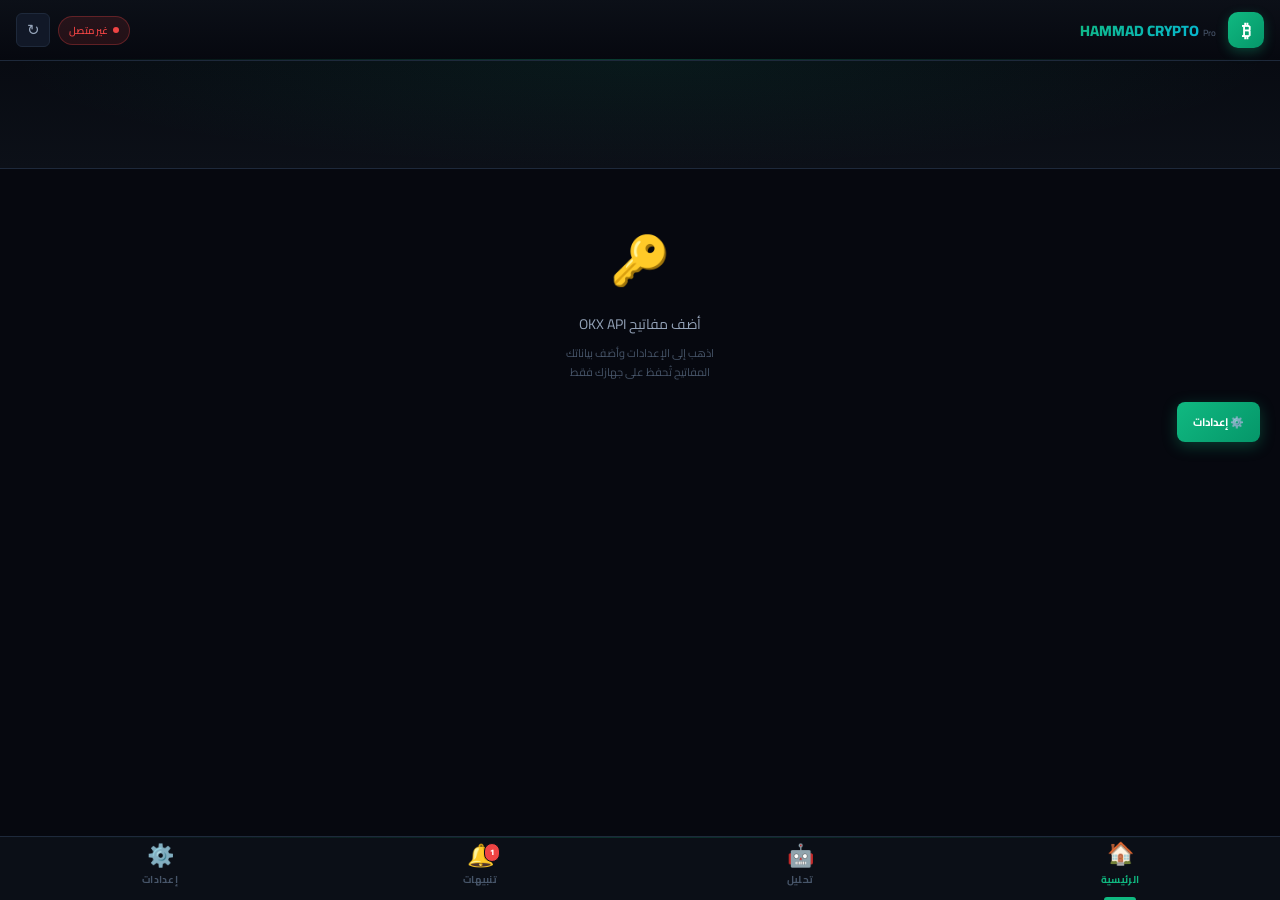
==== commit d0799b14: "33 33" ====
--- a/index.html
+++ b/index.html
@@ -1,1291 +1,493 @@
-<!DOCTYPE html> 
+<!DOCTYPE html>
 <html lang="ar" dir="rtl">
 <head>
 <meta charset="UTF-8">
 <meta name="viewport" content="width=device-width, initial-scale=1.0, viewport-fit=cover">
-<meta name="theme-color" content="#06080f">
 <meta name="apple-mobile-web-app-capable" content="yes">
 <meta name="apple-mobile-web-app-status-bar-style" content="black-translucent">
-<meta name="apple-mobile-web-app-title" content="Hammad Crypto">
+<meta name="apple-mobile-web-app-title" content="Crypto Pro">
+<meta name="theme-color" content="#10b981">
 <meta name="mobile-web-app-capable" content="yes">
-<meta name="description" content="محفظة العملات الرقمية — تحليل AI مجاني بدون تسجيل">
+<title>Hammad Crypto Pro</title>
 <link rel="manifest" href="manifest.json">
 <link rel="apple-touch-icon" href="icons/icon192.png">
-<link rel="icon" type="image/png" href="icons/icon192.png">
-<title>Hammad Crypto Pro</title>
+<link rel="icon" type="image/png" sizes="192x192" href="icons/icon192.png">
 <link rel="preconnect" href="https://fonts.googleapis.com">
-<link rel="preconnect" href="https://fonts.gstatic.com" crossorigin>
 <link href="https://fonts.googleapis.com/css2?family=Cairo:wght@400;600;700;800;900&display=swap" rel="stylesheet">
 <style>
 *{margin:0;padding:0;box-sizing:border-box;-webkit-tap-highlight-color:transparent}
 :root{
-  --bg-primary:#06080f;
-  --bg-secondary:#0c1018;
-  --bg-card:#111827;
-  --bg-card-hover:#162032;
-  --bg-input:#0a0f1a;
-  --border-subtle:#1e293b;
-  --border-active:#334155;
-  --accent:#10b981;
-  --accent-dim:rgba(16,185,129,0.12);
-  --accent-glow:rgba(16,185,129,0.25);
-  --gold:#f59e0b;
-  --gold-dim:rgba(245,158,11,0.12);
-  --danger:#ef4444;
-  --danger-dim:rgba(239,68,68,0.12);
-  --info:#3b82f6;
-  --info-dim:rgba(59,130,246,0.12);
-  --purple:#8b5cf6;
-  --purple-dim:rgba(139,92,246,0.12);
+  --bg:#06080f;--bg2:#0c1018;--bg-card:#111827;--bg-card-h:#162032;--bg-inp:#0a0f1a;
+  --border:#1e293b;--border-a:#334155;
+  --accent:#10b981;--accent-dim:rgba(16,185,129,0.12);--accent-glow:rgba(16,185,129,0.25);
+  --gold:#f59e0b;--gold-dim:rgba(245,158,11,0.12);
+  --danger:#ef4444;--danger-dim:rgba(239,68,68,0.12);
+  --info:#3b82f6;--info-dim:rgba(59,130,246,0.12);
+  --purple:#8b5cf6;--purple-dim:rgba(139,92,246,0.12);
   --cyan:#06b6d4;
-  --text-primary:#f1f5f9;
-  --text-secondary:#94a3b8;
-  --text-muted:#475569;
-  --radius:14px;
-  --radius-sm:10px;
-  --radius-xs:7px;
-  --shadow-card:0 4px 24px rgba(0,0,0,0.4);
-  --shadow-glow:0 0 20px rgba(16,185,129,0.15);
-  --transition:all 0.25s cubic-bezier(0.4,0,0.2,1);
-  --safe-bottom:env(safe-area-inset-bottom, 0px);
-  --safe-top:env(safe-area-inset-top, 0px);
+  --text:#f1f5f9;--text2:#94a3b8;--text3:#475569;
+  --r:12px;--r-sm:8px;--r-xs:6px;
+  --shadow:0 4px 24px rgba(0,0,0,0.3);--glow:0 0 20px rgba(16,185,129,0.15);
+  --tr:all 0.25s cubic-bezier(0.4,0,0.2,1);
+  --nav-h:64px;
+  --safe-bottom:env(safe-area-inset-bottom,0px);
 }
 
-html,body{
-  width:100%;height:100%;
-  background:var(--bg-primary);
-  color:var(--text-primary);
-  font-family:'Cairo','Segoe UI',Tahoma,sans-serif;
-  overflow:hidden;
-  overscroll-behavior:none;
-  -webkit-font-smoothing:antialiased;
+html,body{width:100%;height:100%;overflow:hidden;background:var(--bg);color:var(--text);
+  font-family:'Cairo','Segoe UI',Tahoma,sans-serif;}
+body{display:flex;flex-direction:column;position:fixed;inset:0;}
+
+/* ── HEADER ── */
+#hdr{
+  flex-shrink:0;display:flex;align-items:center;justify-content:space-between;
+  padding:12px 16px;padding-top:calc(12px + env(safe-area-inset-top,0px));
+  background:linear-gradient(180deg,rgba(12,16,24,0.97),rgba(6,8,15,0.99));
+  border-bottom:1px solid var(--border);position:relative;z-index:20;
 }
-
-#app{
-  display:flex;flex-direction:column;
-  height:100dvh;
-  height:100vh;
-  padding-top:var(--safe-top);
-  padding-bottom:var(--safe-bottom);
-  overflow:hidden;
-}
-
-/* ══════════ PWA INSTALL BANNER ══════════ */
-#install-banner{
-  display:none;
-  background:linear-gradient(135deg,var(--accent-dim),rgba(6,182,212,0.1));
-  border-bottom:1px solid rgba(16,185,129,0.3);
-  padding:10px 16px;
-  align-items:center;gap:10px;flex-shrink:0;
-}
-#install-banner.show{display:flex}
-.ib-text{flex:1;font-size:11px;color:var(--text-secondary);line-height:1.5}
-.ib-text strong{color:var(--accent);display:block;font-size:12px;margin-bottom:2px}
-.ib-btn{
-  background:linear-gradient(135deg,var(--accent),#059669);
-  color:#fff;border:none;border-radius:var(--radius-xs);
-  padding:7px 14px;font-size:11px;font-weight:700;
-  cursor:pointer;white-space:nowrap;font-family:'Cairo',sans-serif;
-  flex-shrink:0;
-}
-.ib-close{
-  background:none;border:none;color:var(--text-muted);
-  font-size:18px;cursor:pointer;padding:2px 4px;flex-shrink:0;
-}
-
-/* ══════════ HEADER ══════════ */
-#hdr{
-  flex-shrink:0;
-  display:flex;align-items:center;justify-content:space-between;
-  padding:12px 16px;
-  background:linear-gradient(180deg,rgba(12,16,24,0.98),rgba(6,8,15,0.99));
-  border-bottom:1px solid var(--border-subtle);
-  position:relative;z-index:10;
-  min-height:58px;
-}
-#hdr::after{
-  content:'';position:absolute;bottom:0;left:0;right:0;height:1px;
-  background:linear-gradient(90deg,transparent,var(--accent),transparent);
-  opacity:0.35;
-}
+#hdr::after{content:'';position:absolute;bottom:0;left:0;right:0;height:1px;
+  background:linear-gradient(90deg,transparent,var(--accent),transparent);opacity:0.3;}
 .logo{display:flex;align-items:center;gap:10px}
-.logo-ico{
-  width:38px;height:38px;border-radius:12px;
+.logo-ico{width:36px;height:36px;border-radius:10px;
   background:linear-gradient(135deg,var(--accent),#059669);
   display:flex;align-items:center;justify-content:center;
-  font-size:20px;font-weight:900;color:#fff;
-  box-shadow:0 4px 16px rgba(16,185,129,0.35);
-  position:relative;overflow:hidden;flex-shrink:0;
-}
-.logo-ico::before{
-  content:'';position:absolute;inset:0;
-  background:linear-gradient(135deg,rgba(255,255,255,0.22),transparent);
-  border-radius:12px;
-}
-.logo-txt{
-  font-size:15px;font-weight:800;
+  font-size:18px;font-weight:900;color:#fff;
+  box-shadow:0 4px 12px rgba(16,185,129,0.3);}
+.logo-txt{font-size:15px;font-weight:800;
   background:linear-gradient(135deg,var(--accent),var(--cyan));
-  -webkit-background-clip:text;-webkit-text-fill-color:transparent;
-  background-clip:text;
-  letter-spacing:0.3px;
-}
-.logo-ver{font-size:9px;color:var(--text-muted);font-weight:600}
-.hdr-actions{display:flex;align-items:center;gap:8px}
-.status-badge{
-  display:flex;align-items:center;gap:5px;
-  font-size:10px;font-weight:700;
-  padding:5px 11px;border-radius:20px;
-  transition:var(--transition);cursor:default;
-}
-.status-badge.connected{background:var(--accent-dim);color:var(--accent);border:1px solid rgba(16,185,129,0.3)}
-.status-badge.disconnected{background:var(--danger-dim);color:var(--danger);border:1px solid rgba(239,68,68,0.3)}
-.status-dot{width:6px;height:6px;border-radius:50%;flex-shrink:0}
-.status-badge.connected .status-dot{background:var(--accent);box-shadow:0 0 6px var(--accent);animation:statusPulse 2s infinite}
-.status-badge.disconnected .status-dot{background:var(--danger)}
-@keyframes statusPulse{0%,100%{opacity:1}50%{opacity:0.4}}
-.ico-btn{
-  background:var(--bg-card);border:1px solid var(--border-subtle);border-radius:var(--radius-xs);
-  width:36px;height:36px;cursor:pointer;display:flex;align-items:center;justify-content:center;
-  font-size:17px;color:var(--text-secondary);transition:var(--transition);
-  flex-shrink:0;
-}
-.ico-btn:hover{border-color:var(--accent);color:var(--accent);background:var(--accent-dim)}
-.ico-btn:active{transform:scale(0.92)}
+  -webkit-background-clip:text;-webkit-text-fill-color:transparent;}
+.logo-ver{font-size:9px;color:var(--text3);font-weight:600;margin-right:2px}
+.hdr-r{display:flex;align-items:center;gap:8px}
+.status-badge{display:flex;align-items:center;gap:5px;font-size:10px;font-weight:600;
+  padding:4px 10px;border-radius:20px;transition:var(--tr);}
+.status-badge.on{background:var(--accent-dim);color:var(--accent);border:1px solid rgba(16,185,129,0.3)}
+.status-badge.off{background:var(--danger-dim);color:var(--danger);border:1px solid rgba(239,68,68,0.3)}
+.s-dot{width:6px;height:6px;border-radius:50%;flex-shrink:0}
+.status-badge.on .s-dot{background:var(--accent);box-shadow:0 0 6px var(--accent);animation:sPulse 2s infinite}
+.status-badge.off .s-dot{background:var(--danger)}
+@keyframes sPulse{0%,100%{opacity:1}50%{opacity:0.4}}
+.ico-btn{background:var(--bg-card);border:1px solid var(--border);border-radius:var(--r-xs);
+  width:34px;height:34px;cursor:pointer;display:flex;align-items:center;justify-content:center;
+  font-size:15px;color:var(--text2);transition:var(--tr);user-select:none;}
+.ico-btn:active{border-color:var(--accent);color:var(--accent);background:var(--accent-dim)}
 .spin{animation:spin .7s linear infinite}
 @keyframes spin{to{transform:rotate(360deg)}}
 
-/* ══════════ COINS BAR ══════════ */
-#coins-bar{
-  flex-shrink:0;
-  background:var(--bg-secondary);
-  border-bottom:1px solid var(--border-subtle);
-  padding:8px 12px;
-  display:flex;gap:6px;flex-wrap:nowrap;
-  overflow-x:auto;overflow-y:hidden;
-  scrollbar-width:none;-ms-overflow-style:none;
+/* ── CAROUSEL ── */
+#coins-bar{flex-shrink:0;height:108px;background:linear-gradient(180deg,#080b12,#0c1018);
+  border-bottom:1px solid var(--border);position:relative;overflow:hidden;}
+#coins-bar::before{content:'';position:absolute;inset:0;
+  background:radial-gradient(ellipse at 50% 0%,rgba(16,185,129,0.08),transparent 70%);pointer-events:none;}
+#asset-carousel{position:relative;width:100%;height:100%;display:flex;
+  align-items:center;justify-content:center;transform-style:preserve-3d;}
+.asset-card{position:absolute;width:calc(100% - 32px);max-width:340px;height:82px;
+  border-radius:14px;display:flex;align-items:center;justify-content:center;
+  flex-direction:column;gap:2px;cursor:pointer;transform-style:preserve-3d;
+  transition:transform 0.7s cubic-bezier(0.4,0,0.2,1),opacity 0.7s ease;
+  border:1px solid transparent;}
+.asset-card.c-active{z-index:5;opacity:1;animation:cFloat 3s ease-in-out infinite}
+.asset-card.c-prev{z-index:3;opacity:0.45;transform:translateX(-62%) translateZ(-80px) rotateY(22deg) scale(0.82)}
+.asset-card.c-next{z-index:3;opacity:0.45;transform:translateX(62%) translateZ(-80px) rotateY(-22deg) scale(0.82)}
+.asset-card.c-hide{opacity:0;transform:translateZ(-200px) scale(0.5);z-index:1;pointer-events:none}
+@keyframes cFloat{0%,100%{transform:translateZ(0) translateY(0)}33%{transform:translateZ(10px) translateY(-3px)}66%{transform:translateZ(5px) translateY(-1px)}}
+.ac-sym{font-size:11px;font-weight:800;letter-spacing:2px;text-transform:uppercase;opacity:0.75}
+.ac-price{font-size:28px;font-weight:900;letter-spacing:-0.5px;line-height:1;
+  background:linear-gradient(135deg,#fff 30%,rgba(255,255,255,0.7));
+  -webkit-background-clip:text;-webkit-text-fill-color:transparent;}
+.ac-row{display:flex;align-items:center;gap:8px;margin-top:2px}
+.ac-chg{font-size:11px;font-weight:700;padding:2px 8px;border-radius:20px;display:flex;align-items:center;gap:3px}
+.ac-chg.up{background:rgba(16,185,129,0.2);color:#10b981}
+.ac-chg.dn{background:rgba(239,68,68,0.18);color:#ef4444}
+.ac-val{font-size:11px;color:rgba(255,255,255,0.5);font-weight:600}
+#carousel-dots{position:absolute;bottom:5px;left:50%;transform:translateX(-50%);
+  display:flex;gap:5px;z-index:10;}
+.c-dot{width:5px;height:5px;border-radius:50%;background:rgba(255,255,255,0.2);transition:all .35s;cursor:pointer}
+.c-dot.on{width:16px;border-radius:3px;background:var(--accent)}
+.ac-arr{display:inline-block;animation:arrUp 1s ease-in-out infinite}
+@keyframes arrUp{0%,100%{transform:translateY(0)}50%{transform:translateY(-3px)}}
+.ac-arr.dn{animation:arrDn 1s ease-in-out infinite}
+@keyframes arrDn{0%,100%{transform:translateY(0)}50%{transform:translateY(3px)}}
+
+/* ── SCROLL CONTENT ── */
+#scroll{flex:1;overflow-y:auto;overflow-x:hidden;background:var(--bg);
+  -webkit-overflow-scrolling:touch;}
+#scroll::-webkit-scrollbar{width:3px}
+#scroll::-webkit-scrollbar-thumb{background:var(--border-a);border-radius:2px}
+.page{display:none;min-height:calc(100% - 10px)}.page.on{display:block;animation:pIn .3s ease}
+@keyframes pIn{from{opacity:0;transform:translateY(6px)}to{opacity:1;transform:translateY(0)}}
+
+/* ── BOTTOM NAV ── */
+#nav{
+  flex-shrink:0;display:flex;
+  background:rgba(12,16,24,0.97);
+  border-top:1px solid var(--border);
+  padding-bottom:var(--safe-bottom);
+  height:calc(var(--nav-h) + var(--safe-bottom));
+  position:relative;z-index:20;
 }
-#coins-bar::-webkit-scrollbar{display:none}
-.coin-pill{
-  display:flex;align-items:center;gap:5px;
-  background:var(--bg-card);
-  border:1px solid var(--border-subtle);
-  border-radius:var(--radius-xs);padding:6px 10px;
-  white-space:nowrap;transition:var(--transition);flex-shrink:0;
-  cursor:default;
-}
-.coin-pill:active{transform:scale(0.95)}
-.cp-sym{font-size:11px;font-weight:700;color:var(--text-primary);min-width:28px}
-.cp-price{font-size:10px;color:var(--text-secondary)}
-.cp-chg{font-size:10px;font-weight:700;min-width:40px;text-align:left}
-.cp-chg.up{color:var(--accent)}.cp-chg.dn{color:var(--danger)}
-
-/* ══════════ SCROLL CONTENT ══════════ */
-#content{
-  flex:1;
-  overflow-y:auto;overflow-x:hidden;
-  background:var(--bg-primary);
-  -webkit-overflow-scrolling:touch;
-  overscroll-behavior-y:contain;
-  padding-bottom:8px;
-}
-#content::-webkit-scrollbar{width:3px}
-#content::-webkit-scrollbar-thumb{background:var(--border-active);border-radius:2px}
-
-/* ══════════ BOTTOM NAV ══════════ */
-#bottom-nav{
-  flex-shrink:0;
-  display:grid;grid-template-columns:repeat(4,1fr);
-  background:var(--bg-secondary);
-  border-top:1px solid var(--border-subtle);
-  position:relative;z-index:10;
-}
-#bottom-nav::before{
-  content:'';position:absolute;top:0;left:0;right:0;height:1px;
-  background:linear-gradient(90deg,transparent,var(--accent),transparent);
-  opacity:0.25;
-}
-.nav-btn{
-  display:flex;flex-direction:column;align-items:center;justify-content:center;
-  padding:10px 4px 11px;
-  color:var(--text-muted);
-  cursor:pointer;transition:var(--transition);
-  position:relative;user-select:none;
-  border:none;background:none;font-family:'Cairo',sans-serif;
-  min-height:60px;
-  -webkit-tap-highlight-color:transparent;
-}
-.nav-btn:hover:not(.on){color:var(--text-secondary)}
-.nav-btn.on{color:var(--accent)}
-.nav-btn.on::before{
-  content:'';position:absolute;top:0;left:15%;right:15%;height:2.5px;
-  background:linear-gradient(90deg,transparent,var(--accent),transparent);
-  border-radius:0 0 3px 3px;
-}
-.nav-ico{font-size:20px;line-height:1;transition:var(--transition)}
-.nav-btn.on .nav-ico{transform:scale(1.1)}
-.nav-lbl{font-size:9px;font-weight:700;letter-spacing:0.3px;margin-top:3px}
-.nav-badge{
-  position:absolute;top:6px;right:calc(50% - 18px);
-  background:var(--danger);color:#fff;
-  width:16px;height:16px;border-radius:50%;
-  font-size:8px;font-weight:800;
-  display:flex;align-items:center;justify-content:center;
-  display:none;
-}
-.nav-badge.show{display:flex}
-
-/* ══════════ PAGES ══════════ */
-.page{display:none;animation:pageIn .3s ease}
-.page.on{display:block}
-@keyframes pageIn{from{opacity:0;transform:translateY(8px)}to{opacity:1;transform:translateY(0)}}
-
-/* ══════════ HOME PAGE ══════════ */
-.port-card{
-  margin:14px 12px 10px;
-  background:linear-gradient(145deg,#0f1a2e,#0a0f1a);
-  border:1px solid var(--border-subtle);
-  border-radius:var(--radius);
-  padding:18px;
-  box-shadow:var(--shadow-card);
-  position:relative;overflow:hidden;
-}
-.port-card::before{
-  content:'';position:absolute;top:0;left:0;right:0;height:2px;
-  background:linear-gradient(90deg,var(--accent),var(--cyan),var(--accent));
-  opacity:0.7;
-}
-.port-card::after{
-  content:'';position:absolute;top:0;right:0;
-  width:120px;height:120px;
-  background:radial-gradient(circle,rgba(16,185,129,0.08),transparent 70%);
-  pointer-events:none;
-}
-.port-top{display:flex;justify-content:space-between;align-items:flex-start;margin-bottom:16px;gap:10px}
-.port-total-lbl{font-size:10px;color:var(--text-secondary);margin-bottom:6px;font-weight:700;text-transform:uppercase;letter-spacing:1px}
-.port-total{font-size:32px;font-weight:900;color:#fff;line-height:1.1;letter-spacing:-0.5px}
+#nav::before{content:'';position:absolute;top:0;left:0;right:0;height:1px;
+  background:linear-gradient(90deg,transparent,var(--accent),transparent);opacity:0.2;}
+.nav-item{flex:1;display:flex;flex-direction:column;align-items:center;justify-content:center;
+  gap:4px;cursor:pointer;transition:var(--tr);position:relative;user-select:none;
+  padding-bottom:4px;}
+.nav-item:active{transform:scale(0.92)}
+.nav-ico{font-size:22px;line-height:1;transition:var(--tr)}
+.nav-lbl{font-size:10px;font-weight:700;color:var(--text3);transition:var(--tr);letter-spacing:0.3px}
+.nav-item.on .nav-lbl{color:var(--accent)}
+.nav-item.on .nav-ico{transform:translateY(-2px)}
+.nav-pip{position:absolute;top:8px;right:calc(50% - 18px);width:8px;height:8px;
+  border-radius:50%;background:var(--danger);border:2px solid var(--bg2);
+  display:none;}
+.nav-pip.show{display:block;animation:pipPulse 1.5s infinite}
+@keyframes pipPulse{0%,100%{transform:scale(1)}50%{transform:scale(1.3)}}
+.nav-active-bar{position:absolute;bottom:0;left:50%;transform:translateX(-50%);
+  width:0;height:3px;border-radius:3px 3px 0 0;background:var(--accent);
+  transition:width .3s cubic-bezier(0.4,0,0.2,1);}
+.nav-item.on .nav-active-bar{width:32px}
+
+/* ── HOME PAGE ── */
+.port-card{margin:14px 12px 10px;background:linear-gradient(145deg,var(--bg-card),#0f172a);
+  border:1px solid var(--border);border-radius:var(--r);padding:18px;
+  box-shadow:var(--shadow);position:relative;overflow:hidden;}
+.port-card::before{content:'';position:absolute;top:0;left:0;right:0;height:2px;
+  background:linear-gradient(90deg,var(--accent),var(--cyan),var(--accent));opacity:0.6;}
+.port-top{display:flex;justify-content:space-between;align-items:flex-start;margin-bottom:16px}
+.port-lbl{font-size:11px;color:var(--text2);margin-bottom:6px;font-weight:700;
+  text-transform:uppercase;letter-spacing:0.8px}
+.port-total{font-size:30px;font-weight:900;color:#fff;line-height:1.1}
 .port-egp{font-size:12px;color:var(--gold);margin-top:6px;font-weight:600}
-.port-badge{
-  background:var(--accent-dim);
-  border:1px solid rgba(16,185,129,0.3);
-  border-radius:var(--radius-sm);padding:10px 14px;text-align:center;flex-shrink:0;
-  min-width:100px;
-}
-.pb-lbl{font-size:9px;color:var(--text-secondary);font-weight:700;text-transform:uppercase;letter-spacing:0.5px}
-.pb-val{font-size:18px;font-weight:900;margin-top:3px}
+.port-badge{background:var(--accent-dim);border:1px solid rgba(16,185,129,0.3);
+  border-radius:var(--r-sm);padding:8px 14px;text-align:center;}
+.pb-lbl{font-size:9px;color:var(--text2);font-weight:700;text-transform:uppercase;letter-spacing:0.5px}
+.pb-val{font-size:17px;font-weight:900;color:var(--accent);margin-top:2px}
 .port-stats{display:grid;grid-template-columns:1fr 1fr 1fr;gap:8px}
-.ps{
-  background:var(--bg-primary);border:1px solid var(--border-subtle);
-  border-radius:var(--radius-sm);padding:12px;
-  transition:var(--transition);
-}
-.ps:active{border-color:var(--accent)}
-.ps-lbl{font-size:9px;color:var(--text-muted);margin-bottom:5px;text-transform:uppercase;letter-spacing:0.5px;font-weight:700}
-.ps-val{font-size:14px;font-weight:900;white-space:nowrap}
-.assets-hdr{
-  display:flex;justify-content:space-between;align-items:center;
-  padding:12px 14px 6px;
-}
-.assets-hdr-txt{font-size:11px;font-weight:800;color:var(--text-secondary);text-transform:uppercase;letter-spacing:0.8px}
-.badge-sm{
-  font-size:9px;background:var(--accent-dim);
-  border:1px solid rgba(16,185,129,0.3);
-  border-radius:20px;padding:3px 10px;color:var(--accent);font-weight:700;
-}
-.asset-row{
-  display:grid;grid-template-columns:44px 1fr auto;
-  gap:12px;align-items:center;
-  padding:13px 14px;
-  border-bottom:1px solid rgba(30,41,59,0.5);
-  transition:var(--transition);position:relative;
-}
+.ps{background:var(--bg);border:1px solid var(--border);border-radius:var(--r-sm);
+  padding:12px;transition:var(--tr);}
+.ps-lbl{font-size:9px;color:var(--text3);margin-bottom:5px;text-transform:uppercase;
+  letter-spacing:0.5px;font-weight:700}
+.ps-val{font-size:15px;font-weight:900;white-space:nowrap}
+.assets-hdr{display:flex;justify-content:space-between;align-items:center;padding:12px 16px 6px}
+.assets-hdr-txt{font-size:11px;font-weight:800;color:var(--text2);
+  text-transform:uppercase;letter-spacing:0.8px}
+.badge-sm{font-size:9px;background:var(--accent-dim);border:1px solid rgba(16,185,129,0.3);
+  border-radius:var(--r-xs);padding:3px 10px;color:var(--accent);font-weight:700}
+.asset-row{display:grid;grid-template-columns:42px 1fr auto;gap:12px;align-items:center;
+  padding:12px 14px;border-bottom:1px solid rgba(30,41,59,0.5);transition:var(--tr);}
 .asset-row:active{background:rgba(16,185,129,0.04)}
-.asset-row::after{
-  content:'';position:absolute;right:0;top:0;height:100%;width:3px;
-  background:linear-gradient(180deg,transparent,var(--accent),transparent);
-  opacity:0;transition:var(--transition);
-}
-.ar-ico{
-  width:44px;height:44px;border-radius:var(--radius-sm);
-  display:flex;align-items:center;justify-content:center;
-  font-size:17px;font-weight:800;border:2px solid;
-  flex-shrink:0;position:relative;
-}
-.ar-ico::before{
-  content:'';position:absolute;inset:0;border-radius:var(--radius-sm);
-  background:linear-gradient(135deg,rgba(255,255,255,0.15),transparent);
-  pointer-events:none;
-}
+.ar-ico{width:42px;height:42px;border-radius:var(--r-sm);display:flex;align-items:center;
+  justify-content:center;font-size:16px;font-weight:800;border:2px solid;flex-shrink:0;position:relative;}
+.ar-ico::before{content:'';position:absolute;inset:0;border-radius:var(--r-sm);
+  background:linear-gradient(135deg,rgba(255,255,255,0.15),transparent);pointer-events:none;}
 .ar-mid{min-width:0}
-.ar-sym{font-size:13px;font-weight:800;color:var(--text-primary)}
-.ar-sub{font-size:9px;color:var(--text-secondary);margin-top:2px;white-space:nowrap;overflow:hidden;text-overflow:ellipsis}
-.ar-bar{height:3px;background:var(--border-subtle);border-radius:2px;margin-top:6px;overflow:hidden}
-.ar-bar-fill{height:100%;border-radius:2px;background:linear-gradient(90deg,var(--accent),var(--cyan));transition:width .8s ease}
-.ar-right{text-align:left;flex-shrink:0}
-.ar-val{font-size:13px;font-weight:800;color:var(--text-primary)}
+.ar-sym{font-size:13px;font-weight:800;color:var(--text)}
+.ar-sub{font-size:9px;color:var(--text2);margin-top:3px;white-space:nowrap;overflow:hidden;text-overflow:ellipsis}
+.ar-bar{height:3px;background:var(--border);border-radius:2px;margin-top:5px;overflow:hidden}
+.ar-fill{height:100%;border-radius:2px;background:linear-gradient(90deg,var(--accent),var(--cyan));transition:width .8s ease}
+.ar-r{text-align:left;flex-shrink:0;padding:0 4px}
+.ar-val{font-size:13px;font-weight:800}
 .ar-pnl{font-size:10px;margin-top:2px;font-weight:700}
-.ar-day{font-size:9px;color:var(--text-muted);margin-top:2px}
+.ar-day{font-size:9px;color:var(--text3);margin-top:2px}
 .green{color:var(--accent)}.red{color:var(--danger)}.gold{color:var(--gold)}
 
-/* ══════════ AI PAGE ══════════ */
-.ai-top-bar{
-  display:flex;align-items:center;justify-content:space-between;
-  padding:12px 14px;gap:8px;
-  background:linear-gradient(90deg,rgba(139,92,246,0.08),rgba(16,185,129,0.06));
-  border-bottom:1px solid var(--border-subtle);
-  flex-wrap:wrap;
-}
-.ai-title{font-size:12px;font-weight:800;display:flex;align-items:center;gap:6px}
-.ai-badge-pill{
-  background:linear-gradient(135deg,var(--purple),#6366f1);
-  border-radius:var(--radius-xs);padding:4px 10px;font-size:9px;font-weight:800;color:#fff;
-  box-shadow:0 4px 12px rgba(139,92,246,0.3);
-}
-.ai-last{font-size:9px;color:var(--text-secondary);flex:1;text-align:center}
-.btn-ai-run{
-  background:linear-gradient(135deg,var(--accent),#059669);
-  border:none;border-radius:var(--radius-sm);padding:8px 16px;
-  font-size:10px;font-weight:800;color:#fff;cursor:pointer;
-  transition:var(--transition);white-space:nowrap;
-  box-shadow:0 4px 15px rgba(16,185,129,0.3);
-  font-family:'Cairo',sans-serif;
-}
-.btn-ai-run:active{transform:scale(0.96)}
-.btn-ai-run:disabled{opacity:.5;cursor:not-allowed}
-.ai-card{
-  margin:10px 12px;
-  background:var(--bg-card);
-  border:1px solid var(--border-subtle);
-  border-radius:var(--radius);overflow:hidden;
-  box-shadow:var(--shadow-card);
-  position:relative;
-}
-.ai-card::before{
-  content:'';position:absolute;top:0;left:0;right:0;height:2px;
-  background:linear-gradient(90deg,var(--purple),var(--accent));
-  opacity:0.5;
-}
-.ai-card-hdr{
-  display:flex;align-items:center;gap:10px;
-  padding:14px 16px;
-  background:rgba(0,0,0,0.2);
-  border-bottom:1px solid var(--border-subtle);
-}
-.ai-card-ico{
-  width:40px;height:40px;border-radius:var(--radius-sm);
-  display:flex;align-items:center;justify-content:center;
-  font-size:16px;font-weight:800;border:2px solid;flex-shrink:0;
-  position:relative;
-}
-.ai-card-ico::before{
-  content:'';position:absolute;inset:0;border-radius:var(--radius-sm);
-  background:linear-gradient(135deg,rgba(255,255,255,0.15),transparent);
-  pointer-events:none;
-}
+/* ── AI PAGE ── */
+.ai-top{display:flex;align-items:center;justify-content:space-between;
+  padding:12px 14px;background:linear-gradient(90deg,var(--purple-dim),var(--accent-dim));
+  border-bottom:1px solid var(--border);}
+.ai-ttl{font-size:12px;font-weight:800;display:flex;align-items:center;gap:6px}
+.ai-pill{background:linear-gradient(135deg,var(--purple),#6366f1);border-radius:var(--r-xs);
+  padding:4px 10px;font-size:9px;font-weight:800;color:#fff;
+  box-shadow:0 4px 12px rgba(139,92,246,0.3);}
+.ai-last{font-size:9px;color:var(--text2)}
+.btn-ai{background:linear-gradient(135deg,var(--accent),#059669);border:none;
+  border-radius:var(--r-sm);padding:9px 16px;font-size:11px;font-weight:800;color:#fff;
+  cursor:pointer;transition:var(--tr);white-space:nowrap;
+  box-shadow:0 4px 15px rgba(16,185,129,0.3);font-family:'Cairo',sans-serif;}
+.btn-ai:active{transform:scale(0.96)}
+.btn-ai:disabled{opacity:.5;cursor:not-allowed}
+.ai-card{margin:10px 12px;background:var(--bg-card);border:1px solid var(--border);
+  border-radius:var(--r);overflow:hidden;box-shadow:var(--shadow);position:relative;}
+.ai-card-hdr{display:flex;align-items:center;gap:10px;padding:14px 16px;
+  background:rgba(0,0,0,0.15);border-bottom:1px solid var(--border);}
+.ai-card-ico{width:38px;height:38px;border-radius:var(--r-sm);display:flex;align-items:center;
+  justify-content:center;font-size:15px;font-weight:800;border:2px solid;flex-shrink:0;position:relative;}
+.ai-card-ico::before{content:'';position:absolute;inset:0;border-radius:var(--r-sm);
+  background:linear-gradient(135deg,rgba(255,255,255,0.15),transparent);pointer-events:none;}
 .ai-sym{font-size:14px;font-weight:800}
-.ai-price{font-size:10px;color:var(--text-secondary);margin-top:2px}
-.sig{
-  display:inline-flex;align-items:center;
-  border-radius:var(--radius-xs);padding:5px 12px;font-size:10px;font-weight:800;
-  margin-right:auto;
-}
+.ai-price{font-size:10px;color:var(--text2);margin-top:2px}
+.sig{display:inline-flex;align-items:center;gap:4px;border-radius:var(--r-xs);
+  padding:5px 12px;font-size:10px;font-weight:800;margin-right:auto;margin-left:auto;}
 .sig.buy{background:var(--accent-dim);border:1px solid rgba(16,185,129,0.4);color:var(--accent)}
 .sig.hold{background:var(--gold-dim);border:1px solid rgba(245,158,11,0.4);color:var(--gold)}
 .sig.sell{background:var(--danger-dim);border:1px solid rgba(239,68,68,0.4);color:var(--danger)}
 .ai-body{padding:16px}
-.ai-reason{font-size:11px;color:var(--text-secondary);line-height:1.8;margin-bottom:12px;padding:10px 12px;background:var(--bg-primary);border-right:3px solid var(--accent);border-radius:var(--radius-xs)}
+.ai-reason{font-size:11px;color:var(--text2);line-height:1.7;margin-bottom:12px;
+  padding:10px 12px;background:var(--bg);border-right:3px solid var(--accent);border-radius:var(--r-xs)}
 .ai-scores{display:grid;grid-template-columns:1fr 1fr 1fr;gap:8px;margin-bottom:12px}
-.sc{background:var(--bg-primary);border:1px solid var(--border-subtle);border-radius:var(--radius-sm);padding:10px;text-align:center}
-.sc-l{font-size:8px;color:var(--text-muted);margin-bottom:4px;font-weight:700;text-transform:uppercase}
+.sc{background:var(--bg);border:1px solid var(--border);border-radius:var(--r-sm);padding:10px;text-align:center}
+.sc-l{font-size:8px;color:var(--text3);margin-bottom:4px;font-weight:700;text-transform:uppercase;letter-spacing:0.5px}
 .sc-v{font-size:16px;font-weight:900}
-.sc-bar{height:3px;background:var(--border-subtle);border-radius:2px;margin-top:5px;overflow:hidden}
+.sc-bar{height:3px;background:var(--border);border-radius:2px;margin-top:5px;overflow:hidden}
 .sc-fill{height:100%;border-radius:2px;transition:width .6s ease}
-.ai-levels{display:flex;gap:8px;flex-wrap:wrap;font-size:10px;background:var(--bg-primary);border-radius:var(--radius-sm);padding:10px;border:1px solid var(--border-subtle)}
+.ai-levels{display:flex;gap:10px;flex-wrap:wrap;font-size:10px;
+  background:var(--bg);border-radius:var(--r-sm);padding:10px;border:1px solid var(--border);}
 .ai-lv-item{display:flex;align-items:center;gap:5px;flex:1;min-width:90px}
 .ai-lv-dot{width:7px;height:7px;border-radius:50%;flex-shrink:0}
 
-/* ══════════ ALERTS PAGE ══════════ */
-.al-hdr{display:flex;justify-content:space-between;align-items:center;padding:12px 14px;border-bottom:1px solid var(--border-subtle)}
-.al-hdr-txt{font-size:13px;font-weight:800}
-.al-item{
-  display:flex;align-items:flex-start;gap:10px;
-  padding:13px 14px;border-bottom:1px solid var(--border-subtle);
-  transition:var(--transition);
-}
+/* ── ALERTS PAGE ── */
+.al-hdr{display:flex;justify-content:space-between;align-items:center;
+  padding:14px 16px;border-bottom:1px solid var(--border);}
+.al-hdr-txt{font-size:14px;font-weight:800}
+.al-item{display:flex;align-items:flex-start;gap:10px;padding:12px 14px;
+  border-bottom:1px solid var(--border);transition:var(--tr);}
+.al-dot{width:8px;height:8px;border-radius:50%;margin-top:4px;flex-shrink:0}
+.al-ttl{font-size:12px;font-weight:700}
+.al-msg{font-size:10px;color:var(--text2);margin-top:3px;line-height:1.5}
+.al-time{font-size:9px;color:var(--text3);margin-top:3px}
 .al-item.unread{background:var(--accent-dim);border-right:3px solid var(--accent)}
-.al-dot-el{width:8px;height:8px;border-radius:50%;margin-top:4px;flex-shrink:0}
-.al-ttl{font-size:12px;font-weight:700}
-.al-msg{font-size:10px;color:var(--text-secondary);margin-top:3px;line-height:1.5}
-.al-time{font-size:9px;color:var(--text-muted);margin-top:3px}
-.btn-sm-clear{
-  background:var(--bg-card);border:1px solid var(--border-subtle);
-  border-radius:var(--radius-xs);padding:6px 12px;font-size:10px;
-  color:var(--text-secondary);cursor:pointer;transition:var(--transition);
-  font-family:'Cairo',sans-serif;font-weight:600;
-}
-.btn-sm-clear:active{background:var(--danger-dim);border-color:var(--danger);color:var(--danger)}
-
-/* ══════════ SETTINGS PAGE ══════════ */
-.settings-section{
-  border:1px solid var(--border-subtle);
-  border-radius:var(--radius);padding:18px;margin:12px;
-  background:var(--bg-card);position:relative;overflow:hidden;
-}
-.settings-section::before{content:'';position:absolute;top:0;left:0;right:0;height:2px}
-.settings-section.api-section::before{background:linear-gradient(90deg,var(--accent),var(--cyan))}
-.settings-section.ticker-section::before{background:linear-gradient(90deg,var(--info),var(--cyan))}
-.settings-section.ai-section::before{background:linear-gradient(90deg,var(--purple),var(--info))}
-.settings-title{font-size:13px;font-weight:800;margin-bottom:14px;display:flex;align-items:center;gap:8px}
-.settings-title .icon{font-size:18px}
-.api-status{
-  display:inline-flex;align-items:center;gap:4px;
-  font-size:9px;font-weight:700;padding:3px 8px;
-  border-radius:20px;margin-right:auto;
-}
-.api-status.saved{background:var(--accent-dim);color:var(--accent);border:1px solid rgba(16,185,129,0.3)}
-.api-status.not-saved{background:var(--danger-dim);color:var(--danger);border:1px solid rgba(239,68,68,0.3)}
-.inp{
-  width:100%;background:var(--bg-input);border:1px solid var(--border-subtle);
-  border-radius:var(--radius-sm);padding:12px 14px;color:var(--text-primary);
-  font-size:14px;margin-bottom:10px;direction:ltr;
-  outline:none;transition:var(--transition);
-  font-family:'Cairo',monospace;
-  -webkit-appearance:none;
-}
+.btn-clear{background:var(--bg-card);border:1px solid var(--border);border-radius:var(--r-xs);
+  padding:6px 14px;font-size:10px;color:var(--text2);cursor:pointer;transition:var(--tr);
+  font-family:'Cairo',sans-serif;font-weight:600;}
+.btn-clear:active{border-color:var(--danger);color:var(--danger)}
+
+/* ── SETTINGS PAGE ── */
+.s-sec{display:block;border:1px solid var(--border);border-radius:var(--r);
+  padding:16px;margin:12px;background:var(--bg-card);position:relative;overflow:hidden;}
+.s-sec::before{content:'';position:absolute;top:0;left:0;right:0;height:2px}
+.s-sec.api::before{background:linear-gradient(90deg,var(--accent),var(--cyan))}
+.s-sec.ticker::before{background:linear-gradient(90deg,var(--info),var(--cyan))}
+.s-sec.ai-s::before{background:linear-gradient(90deg,var(--purple),var(--info))}
+.s-sec.notif::before{background:linear-gradient(90deg,var(--gold),var(--danger))}
+.s-ttl{font-size:12px;font-weight:800;margin-bottom:14px;display:flex;align-items:center;gap:8px}
+.s-ttl .icon{font-size:16px}
+.api-badge{display:inline-flex;align-items:center;gap:4px;font-size:9px;font-weight:700;
+  padding:3px 8px;border-radius:20px;}
+.api-badge.ok{background:var(--accent-dim);color:var(--accent);border:1px solid rgba(16,185,129,0.3)}
+.api-badge.no{background:var(--danger-dim);color:var(--danger);border:1px solid rgba(239,68,68,0.3)}
+.inp{width:100%;background:var(--bg-inp);border:1px solid var(--border);
+  border-radius:var(--r-sm);padding:11px 14px;color:var(--text);font-size:12px;
+  margin-bottom:10px;direction:ltr;outline:none;transition:var(--tr);
+  font-family:'Cairo',monospace;-webkit-appearance:none;}
 .inp:focus{border-color:var(--accent);box-shadow:0 0 0 3px var(--accent-dim)}
-.inp::placeholder{color:var(--text-muted)}
+.inp::placeholder{color:var(--text3)}
 .btn-row{display:flex;gap:8px;flex-wrap:wrap;margin-top:4px}
-.btn{
-  border:none;border-radius:var(--radius-sm);padding:11px 18px;font-size:12px;
-  font-weight:700;cursor:pointer;transition:var(--transition);
-  font-family:'Cairo',sans-serif;display:flex;align-items:center;gap:5px;
-  -webkit-tap-highlight-color:transparent;
-}
-.btn:active{transform:scale(0.95)}
-.btn-green{background:linear-gradient(135deg,var(--accent),#059669);color:#fff;box-shadow:0 4px 15px rgba(16,185,129,0.25)}
-.btn-gray{background:var(--bg-primary);border:1px solid var(--border-subtle);color:var(--text-secondary)}
-.btn-red{background:var(--danger-dim);border:1px solid rgba(239,68,68,0.4);color:var(--danger)}
-.conn-msg{
-  margin-top:10px;padding:10px 12px;border-radius:var(--radius-xs);
-  font-size:11px;font-weight:600;
-  display:none;line-height:1.5;
-}
+.btn{border:none;border-radius:var(--r-sm);padding:10px 16px;font-size:11px;
+  font-weight:700;cursor:pointer;transition:var(--tr);font-family:'Cairo',sans-serif;
+  display:flex;align-items:center;gap:5px;}
+.btn-g{background:linear-gradient(135deg,var(--accent),#059669);color:#fff;
+  box-shadow:0 4px 15px rgba(16,185,129,0.3);}
+.btn-g:active{transform:scale(0.97)}
+.btn-gr{background:var(--bg);border:1px solid var(--border);color:var(--text2)}
+.btn-gr:active{border-color:var(--accent);color:var(--accent)}
+.btn-r{background:var(--danger-dim);border:1px solid rgba(239,68,68,0.4);color:var(--danger)}
+.conn-msg{margin-top:10px;padding:9px 12px;border-radius:var(--r-xs);font-size:11px;
+  font-weight:600;display:none;}
 .conn-msg.ok{display:block;background:var(--accent-dim);border:1px solid rgba(16,185,129,0.3);color:var(--accent)}
 .conn-msg.fail{display:block;background:var(--danger-dim);border:1px solid rgba(239,68,68,0.3);color:var(--danger)}
-
-/* ══════════ SHARED ══════════ */
-.loading{display:flex;flex-direction:column;align-items:center;justify-content:center;padding:60px 20px;gap:14px}
-.spinner{
-  width:40px;height:40px;
-  border:3px solid var(--border-subtle);
-  border-top-color:var(--accent);
-  border-radius:50%;
-  animation:spin .8s linear infinite;
+.toggle-row{display:flex;align-items:center;justify-content:space-between;
+  padding:10px 0;border-bottom:1px solid var(--border);}
+.toggle-row:last-child{border-bottom:none;padding-bottom:0}
+.toggle-label{font-size:11px;color:var(--text2);font-weight:600}
+.toggle{position:relative;width:44px;height:24px;cursor:pointer}
+.toggle input{opacity:0;width:0;height:0}
+.toggle-slider{position:absolute;inset:0;background:var(--border-a);border-radius:12px;transition:.3s}
+.toggle-slider::before{content:'';position:absolute;width:18px;height:18px;background:#fff;
+  border-radius:50%;bottom:3px;left:3px;transition:.3s;box-shadow:0 2px 4px rgba(0,0,0,0.3)}
+.toggle input:checked+.toggle-slider{background:var(--accent)}
+.toggle input:checked+.toggle-slider::before{transform:translateX(20px)}
+
+/* ── SHARED ── */
+.loading{display:flex;flex-direction:column;align-items:center;justify-content:center;
+  padding:60px 20px;gap:12px}
+.spinner{width:36px;height:36px;border:3px solid var(--border);border-top-color:var(--accent);
+  border-radius:50%;animation:spin .8s linear infinite}
+.ld-txt{font-size:12px;color:var(--text2);font-weight:600}
+.empty{text-align:center;padding:50px 20px;color:var(--text3);font-size:12px;line-height:1.7}
+.footer{text-align:center;padding:20px;color:var(--text3);font-size:9px;
+  border-top:1px solid var(--border);margin-top:8px;line-height:1.8}
+
+/* ── INSTALL BANNER ── */
+#install-banner{
+  display:none;position:fixed;bottom:calc(var(--nav-h) + var(--safe-bottom) + 8px);
+  left:12px;right:12px;
+  background:linear-gradient(135deg,#0f172a,#162032);
+  border:1px solid rgba(16,185,129,0.4);border-radius:var(--r);
+  padding:14px 16px;z-index:100;box-shadow:0 8px 32px rgba(0,0,0,0.4);
+  animation:slideUp .3s ease;
 }
-.ld-txt{font-size:12px;color:var(--text-secondary);font-weight:600}
-.empty{text-align:center;padding:50px 20px;color:var(--text-muted);font-size:12px;line-height:1.8}
-.empty .empty-icon{font-size:40px;margin-bottom:14px}
-.footer{
-  text-align:center;padding:20px;color:var(--text-muted);
-  font-size:9px;border-top:1px solid var(--border-subtle);
-  margin-top:8px;line-height:2;
-}
-
-/* ══════════ TOAST ══════════ */
-#toast{
-  position:fixed;bottom:calc(70px + var(--safe-bottom) + 12px);left:50%;transform:translateX(-50%) translateY(20px);
-  background:var(--bg-card);border:1px solid var(--border-active);
-  border-radius:var(--radius-sm);padding:10px 20px;
-  font-size:12px;font-weight:600;color:var(--text-primary);
-  box-shadow:0 8px 30px rgba(0,0,0,0.5);
-  z-index:9999;opacity:0;transition:all .3s ease;pointer-events:none;
-  white-space:nowrap;max-width:90vw;
-}
-#toast.show{opacity:1;transform:translateX(-50%) translateY(0)}
-
-/* ══════════ OFFLINE BADGE ══════════ */
-#offline-badge{
-  display:none;
-  position:fixed;top:calc(var(--safe-top) + 60px);left:50%;transform:translateX(-50%);
-  background:var(--danger);color:#fff;
-  padding:5px 14px;border-radius:20px;font-size:10px;font-weight:700;
-  z-index:9998;box-shadow:0 4px 20px rgba(239,68,68,0.4);
-}
-#offline-badge.show{display:block}
-
-/* ══════════ RESPONSIVE ══════════ */
-@media(min-width:768px){
-  #app{max-width:480px;margin:0 auto;height:100dvh;box-shadow:0 0 60px rgba(0,0,0,0.8)}
-  .port-total{font-size:36px}
-}
-@media(min-width:1024px){
-  body{background:#030508;display:flex;align-items:center;justify-content:center}
-  #app{border-radius:24px;overflow:hidden;border:1px solid var(--border-subtle);height:min(820px,95dvh)}
-}
+@keyframes slideUp{from{transform:translateY(20px);opacity:0}to{transform:translateY(0);opacity:1}}
+#install-banner.show{display:flex;align-items:center;gap:12px}
+.ib-txt{flex:1;font-size:11px;color:var(--text2);line-height:1.5}
+.ib-txt strong{color:var(--accent);display:block;margin-bottom:2px;font-size:12px}
+.ib-btns{display:flex;flex-direction:column;gap:6px}
+.ib-yes{background:var(--accent);color:#fff;border:none;border-radius:var(--r-xs);
+  padding:7px 14px;font-size:10px;font-weight:800;cursor:pointer;font-family:'Cairo',sans-serif}
+.ib-no{background:transparent;color:var(--text3);border:none;font-size:10px;cursor:pointer;
+  font-family:'Cairo',sans-serif;text-decoration:underline;}
+
+/* ── NOTIFICATION BADGE on nav ── */
+.nav-badge{position:absolute;top:6px;right:calc(50% - 20px);
+  background:var(--danger);color:#fff;border-radius:10px;
+  font-size:8px;font-weight:900;padding:1px 5px;border:1.5px solid var(--bg2);
+  min-width:16px;text-align:center;display:none}
+.nav-badge.show{display:block}
+
+::-webkit-scrollbar{width:3px}
+::-webkit-scrollbar-thumb{background:var(--border-a);border-radius:2px}
 </style>
 </head>
 <body>
 
-<div id="app">
-
-  <!-- INSTALL BANNER -->
-  <div id="install-banner">
-    <div class="ib-text">
-      <strong>📱 ثبّت التطبيق</strong>
-      وصول سريع من الشاشة الرئيسية
-    </div>
-    <button class="ib-btn" id="btnInstall">تثبيت</button>
-    <button class="ib-close" id="btnDismissInstall">×</button>
-  </div>
-
-  <!-- HEADER -->
-  <div id="hdr">
-    <div class="logo">
-      <div class="logo-ico">₿</div>
-      <div>
-        <div class="logo-txt">HAMMAD CRYPTO</div>
-        <div class="logo-ver">PWA v3.5</div>
-      </div>
-    </div>
-    <div class="hdr-actions">
-      <div class="status-badge disconnected" id="statusBadge">
-        <div class="status-dot"></div>
-        <span id="statusText">غير متصل</span>
-      </div>
-      <button class="ico-btn" id="refreshBtn" title="تحديث">↻</button>
-    </div>
-  </div>
-
-  <!-- COINS BAR -->
-  <div id="coins-bar">
-    <span class="coin-pill"><span class="cp-sym">BTC</span><span class="cp-price" style="color:var(--text-muted)">⏳</span><span class="cp-chg">--</span></span>
-  </div>
-
-  <!-- CONTENT -->
-  <div id="content">
-
-    <!-- HOME -->
-    <div class="page on" id="page-home">
-      <div id="homeContent">
-        <div class="loading"><div class="spinner"></div><div class="ld-txt">جاري تحميل المحفظة...</div></div>
-      </div>
-    </div>
-
-    <!-- AI -->
-    <div class="page" id="page-ai">
-      <div class="ai-top-bar">
-        <div class="ai-title"><span class="ai-badge-pill">AI</span>التحليل الذكي</div>
-        <span class="ai-last" id="aiLastTxt">—</span>
-        <button class="btn-ai-run" id="btnRunAI">تحليل الآن ▶</button>
-      </div>
-      <div id="aiContent">
-        <div class="empty">اضغط "تحليل الآن" لبدء التحليل<br><span style="font-size:10px;color:var(--text-muted);display:block;margin-top:6px">AI مجاني بدون تسجيل</span></div>
-      </div>
-    </div>
-
-    <!-- ALERTS -->
-    <div class="page" id="page-alerts">
-      <div class="al-hdr">
-        <span class="al-hdr-txt">🔔 التنبيهات</span>
-        <button class="btn-sm-clear" id="btnClearAlerts">مسح الكل</button>
-      </div>
-      <div id="alertsContent"><div class="empty">لا توجد تنبيهات</div></div>
-    </div>
-
-    <!-- SETTINGS -->
-    <div class="page" id="page-settings">
-
-      <div class="settings-section api-section">
-        <div class="settings-title">
-          <span class="icon">🔑</span>
-          بيانات OKX API
-          <span class="api-status not-saved" id="apiStatusBadge">غير محفوظ</span>
-        </div>
-        <input class="inp" type="password" id="inp_api" placeholder="API Key" autocomplete="off">
-        <input class="inp" type="password" id="inp_sec" placeholder="Secret Key" autocomplete="off">
-        <input class="inp" type="password" id="inp_pass" placeholder="Passphrase" autocomplete="off">
-        <div class="btn-row">
-          <button class="btn btn-green" id="btnSave" style="flex:1">💾 حفظ</button>
-          <button class="btn btn-gray" id="btnTest" style="flex:1">🔌 اختبار</button>
-          <button class="btn btn-red" id="btnRemove" style="flex:1">🗑️ حذف</button>
-        </div>
-        <div class="conn-msg" id="connMsg"></div>
-        <div style="margin-top:12px;padding:10px 12px;background:var(--bg-primary);border-radius:var(--radius-xs);font-size:10px;color:var(--text-muted);line-height:1.7;border:1px solid var(--border-subtle)">
-          🔒 بياناتك محفوظة محلياً على جهازك فقط ولن تُرسل لأي خادم خارجي
-        </div>
-      </div>
-
-      <div class="settings-section ai-section">
-        <div class="settings-title">
-          <span class="icon">🤖</span>
-          الذكاء الاصطناعي
-          <span class="api-status saved">مجاني ✓</span>
-        </div>
-        <div style="font-size:11px;color:var(--text-secondary);line-height:1.8">
-          التحليل مجاني 100% عبر Pollinations AI — بدون أي مفتاح أو تسجيل
-        </div>
-      </div>
-
-      <div class="settings-section ticker-section">
-        <div class="settings-title">
-          <span class="icon">📊</span>
-          عملات شريط الأسعار
-        </div>
-        <input class="inp" id="tickerCoinsInp" placeholder="BTC,ETH,SOL,..." style="direction:ltr">
-        <button class="btn btn-green" id="btnUpdateTicker" style="width:100%">تحديث الشريط</button>
-      </div>
-
-      <div class="footer">برمجة وتطوير بكل ❤️ المهندس محمد حماد<br><span style="color:var(--accent)">Hammad Crypto PWA v3.5</span></div>
-    </div>
-
-  </div><!-- /content -->
-
-  <!-- BOTTOM NAV -->
-  <div id="bottom-nav">
-    <button class="nav-btn on" id="nav-home" data-tab="home">
-      <span class="nav-ico">🏠</span>
-      <span class="nav-lbl">الرئيسية</span>
-    </button>
-    <button class="nav-btn" id="nav-ai" data-tab="ai">
-      <span class="nav-ico">🤖</span>
-      <span class="nav-lbl">تحليل</span>
-    </button>
-    <button class="nav-btn" id="nav-alerts" data-tab="alerts">
-      <span class="nav-ico">🔔</span>
-      <span class="nav-lbl">تنبيهات</span>
-      <span class="nav-badge" id="alertsBadge">0</span>
-    </button>
-    <button class="nav-btn" id="nav-settings" data-tab="settings">
-      <span class="nav-ico">⚙️</span>
-      <span class="nav-lbl">إعدادات</span>
-    </button>
-  </div>
-
-</div><!-- /app -->
-
-<div id="toast"></div>
-<div id="offline-badge">📡 غير متصل بالإنترنت</div>
-
-<script>
-'use strict';
-
-// ══════════════════════════════════════════
-//   STORAGE (localStorage — persistent)
-// ══════════════════════════════════════════
-const STORE = {
-  get(key){ try{ return JSON.parse(localStorage.getItem(key)) }catch{ return null } },
-  set(key,val){ try{ localStorage.setItem(key,JSON.stringify(val)) }catch{} },
-  remove(key){ localStorage.removeItem(key) }
-};
-
-// ══════════════════════════════════════════
-//   CONSTANTS
-// ══════════════════════════════════════════
-const OKX_BASE = 'https://www.okx.com';
-const AI_ENDPOINT = 'https://text.pollinations.ai/';
-const DEFAULT_COINS = 'BTC,ETH,SOL,BNB,KAT,PI,OFC';
-
-const COIN_META = {
-  BTC:{bg:'#f7931a',icon:'₿'},ETH:{bg:'#627eea',icon:'Ξ'},
-  USDT:{bg:'#26a17b',icon:'$'},USDC:{bg:'#2775ca',icon:'$'},
-  BNB:{bg:'#f3ba2f',icon:'B'},SOL:{bg:'#9945ff',icon:'◎'},
-  XRP:{bg:'#346aa9',icon:'X'},ADA:{bg:'#627eea',icon:'A'},
-  TON:{bg:'#0088cc',icon:'T'},KAT:{bg:'#ff6b35',icon:'K'},
-  PI:{bg:'#8b4513',icon:'π'},OFC:{bg:'#4ecdc4',icon:'O'},
-  BASED:{bg:'#0052ff',icon:'B'},CHIP:{bg:'#a855f7',icon:'C'},
-  LTC:{bg:'#bfbbbb',icon:'Ł'},DOT:{bg:'#e6007a',icon:'●'},
-};
-
-// ══════════════════════════════════════════
-//   STATE
-// ══════════════════════════════════════════
-let portfolio = null;
-let aiAnalyses = [];
-let alerts = [];
-let currentTab = 'home';
-let apiSaved = false;
-let livePrices = {};
-let deferredInstallPrompt = null;
-
-// ══════════════════════════════════════════
-//   HELPERS
-// ══════════════════════════════════════════
-function meta(sym){
-  const s = sym.toUpperCase().replace(/-USDT$|-USD$/g,'');
-  return COIN_META[s] || {bg:'#4ecdc4', icon:s.charAt(0)};
-}
-function fmt(n,d=2){ return isNaN(n)||n===null ? '0' : parseFloat(n).toLocaleString('en-US',{minimumFractionDigits:d,maximumFractionDigits:d}); }
-function fmtPrice(p){
-  p=parseFloat(p);
-  if(p>=1000) return fmt(p,0);
-  if(p>=1) return fmt(p,2);
-  if(p>=0.01) return fmt(p,4);
-  return fmt(p,6);
-}
-function fmtTime(d){ return new Date(d).toLocaleTimeString('ar-EG',{hour:'2-digit',minute:'2-digit'}); }
-
-function safeB64Encode(str){ return btoa(encodeURIComponent(str).replace(/%([0-9A-F]{2})/g,(_,p1)=>String.fromCharCode(parseInt(p1,16)))); }
-function safeB64Decode(b64){ return decodeURIComponent(atob(b64).split('').map(c=>'%'+('00'+c.charCodeAt(0).toString(16)).slice(-2)).join('')); }
-
-function showToast(msg, dur=2800){
-  const el = document.getElementById('toast');
-  el.textContent = msg;
-  el.classList.add('show');
-  setTimeout(()=>el.classList.remove('show'), dur);
-}
-
-// ══════════════════════════════════════════
-//   CREDENTIALS (localStorage — persistent)
-// ══════════════════════════════════════════
-function getCredentials(){
-  const enc = STORE.get('okx_creds_enc');
-  if(!enc) return null;
-  try{ return JSON.parse(safeB64Decode(enc)); }catch{ return null; }
-}
-function saveCredentials(creds){
-  STORE.set('okx_creds_enc', safeB64Encode(JSON.stringify(creds)));
-}
-function removeCredentials(){
-  STORE.remove('okx_creds_enc');
-  STORE.remove('portfolio_cache');
-}
-function hasCredentials(){ const c=getCredentials(); return !!(c&&c.apiKey&&c.secretKey&&c.passphrase); }
-
-// ══════════════════════════════════════════
-//   API STATUS UI
-// ══════════════════════════════════════════
-function updateApiStatus(saved){
-  apiSaved = saved;
-  const badge = document.getElementById('apiStatusBadge');
-  const statusBadge = document.getElementById('statusBadge');
-  const statusText = document.getElementById('statusText');
-  if(badge){ badge.className='api-status '+(saved?'saved':'not-saved'); badge.textContent=saved?'محفوظ ✓':'غير محفوظ'; }
-  if(statusBadge){ statusBadge.className='status-badge '+(saved?'connected':'disconnected'); }
-  if(statusText){ statusText.textContent=saved?'متصل':'غير متصل'; }
-}
-function checkApiStatus(){ updateApiStatus(hasCredentials()); }
-
-// ══════════════════════════════════════════
-//   HMAC SHA256
-// ══════════════════════════════════════════
-async function hmacSHA256(key, msg){
-  const k = new TextEncoder().encode(key);
-  const m = new TextEncoder().encode(msg);
-  const ck = await crypto.subtle.importKey('raw',k,{name:'HMAC',hash:'SHA-256'},false,['sign']);
-  const sig = await crypto.subtle.sign('HMAC',ck,m);
-  return btoa(String.fromCharCode(...new Uint8Array(sig)));
-}
-async function getOKXHeaders(method, path, body=''){
-  const creds = getCredentials();
-  if(!creds) return null;
-  const ts = new Date().toISOString();
-  const sign = await hmacSHA256(creds.secretKey, ts+method.toUpperCase()+path+body);
-  return {
-    'OK-ACCESS-KEY':creds.apiKey,
-    'OK-ACCESS-SIGN':sign,
-    'OK-ACCESS-TIMESTAMP':ts,
-    'OK-ACCESS-PASSPHRASE':creds.passphrase,
-    'Content-Type':'application/json'
-  };
-}
-
-// ══════════════════════════════════════════
-//   OKX API CALLS
-// ══════════════════════════════════════════
-async function fetchTicker(instId){
-  try{
-    const res = await fetch(`${OKX_BASE}/api/v5/market/ticker?instId=${instId}`);
-    const data = await res.json();
-    return data.code==='0' ? data.data[0] : null;
-  }catch{ return null; }
-}
-
-async function fetchDirectTickerPrice(sym){
-  for(const instId of [sym+'-USDT',sym+'-USD']){
-    try{
-      const res = await fetch(`${OKX_BASE}/api/v5/market/ticker?instId=${instId}`);
-      const data = await res.json();
-      if(data.code==='0'&&data.data?.[0]){
-        const t=data.data[0], price=parseFloat(t.last), open24h=parseFloat(t.open24h||price);
-        return {p:price, c:open24h>0?((price-open24h)/open24h)*100:0};
-      }
-    }catch{}
-  }
-  return null;
-}
-
-async function fetchAllDirectPrices(coinsStr){
-  const coins = coinsStr.split(',').map(c=>c.trim().toUpperCase()).filter(Boolean);
-  const results = await Promise.allSettled(coins.map(async sym=>({sym, data:await fetchDirectTickerPrice(sym)})));
-  const prices = {};
-  for(const r of results) if(r.status==='fulfilled'&&r.value.data) prices[r.value.sym]=r.value.data;
-  if(Object.keys(prices).length>0) livePrices={...livePrices,...prices};
-  return prices;
-}
-
-async function fetchBalance(){
-  const headers = await getOKXHeaders('GET','/api/v5/account/balance');
-  if(!headers) return null;
-  try{
-    const res = await fetch(`${OKX_BASE}/api/v5/account/balance`,{headers});
-    const data = await res.json();
-    return data.code==='0'?data.data:null;
-  }catch{ return null; }
-}
-
-async function fetchOrderHistory(instId){
-  const path=`/api/v5/trade/orders-history?instType=SPOT&instId=${instId}&limit=50`;
-  const headers = await getOKXHeaders('GET',path);
-  if(!headers) return [];
-  try{
-    const res=await fetch(`${OKX_BASE}${path}`,{headers});
-    const data=await res.json();
-    return data.code==='0'?data.data:[];
-  }catch{ return []; }
-}
-
-function computeAvgBuy(orders){
-  let cost=0,qty=0;
-  for(const o of orders) if(o.side==='buy'&&o.state==='filled'){qty+=parseFloat(o.fillSz||0);cost+=parseFloat(o.fillSz||0)*parseFloat(o.avgPx||0);}
-  return qty>0?cost/qty:0;
-}
-
-async function fetchEGPRate(){
-  try{
-    const res=await fetch('https://api.exchangerate-api.com/v4/latest/USD');
-    const data=await res.json();
-    return data.rates?.EGP||50.8;
-  }catch{ return 50.8; }
-}
-
-// ══════════════════════════════════════════
-//   BUILD PORTFOLIO
-// ══════════════════════════════════════════
-async function buildPortfolio(){
-  const balData = await fetchBalance();
-  if(!balData?.[0]) return null;
-  const details = balData[0].details||[];
-  const assets = [], validAssets = details.filter(d=>d.ccy!=='USDT'&&parseFloat(d.eq||0)>0);
-  let totalVal=0;
-  for(const d of validAssets){
-    const sym=d.ccy, qty=parseFloat(d.eq||0);
-    const ticker=await fetchTicker(sym+'-USDT');
-    if(!ticker) continue;
-    const price=parseFloat(ticker.last), value=qty*price;
-    if(value<1) continue;
-    const open24h=parseFloat(ticker.open24h||price);
-    const dailyChangePct=open24h>0?((price-open24h)/open24h)*100:0;
-    const orders=await fetchOrderHistory(sym+'-USDT');
-    const avgBuy=computeAvgBuy(orders);
-    const costBasis=avgBuy*qty;
-    const unrealizedPnL=value-costBasis;
-    const unrealizedPnLPct=costBasis>0?(unrealizedPnL/costBasis)*100:0;
-    assets.push({sym,qty,price,value,avgBuy,costBasis,unrealizedPnL,unrealizedPnLPct,dailyChangePct});
-    totalVal+=value;
-  }
-  for(const a of assets) a.allocPct=totalVal>0?(a.value/totalVal)*100:0;
-  const totalInvested=assets.reduce((s,a)=>s+(a.costBasis||a.value),0);
-  const egpRate=await fetchEGPRate();
-  const p={total:totalVal,invested:totalInvested,profit:totalVal-totalInvested,egpRate,assets,ts:Date.now()};
-  STORE.set('portfolio_cache',p);
-  return p;
-}
-
-// ══════════════════════════════════════════
-//   RENDER HOME
-// ══════════════════════════════════════════
-function renderHome(){
-  if(!portfolio){ renderNoCreds(); return; }
-  const {total,profit,egpRate,assets}=portfolio;
-  const egp=total*(egpRate||50.8);
-  const todayPnl=assets.reduce((s,a)=>s+(a.value*(a.dailyChangePct/100)||0),0);
-  const rows=assets.map(a=>{
-    const m=meta(a.sym), pos=a.unrealizedPnL>=0;
-    return `<div class="asset-row">
-      <div class="ar-ico" style="background:${m.bg}18;color:${m.bg};border-color:${m.bg}40">${m.icon}</div>
-      <div class="ar-mid">
-        <div class="ar-sym">${a.sym}</div>
-        <div class="ar-sub">${fmt(a.qty,4)} · avg $${fmtPrice(a.avgBuy||a.price)} · ${a.dailyChangePct>=0?'▲':'▼'} ${Math.abs(a.dailyChangePct).toFixed(2)}%</div>
-        <div class="ar-bar"><div class="ar-bar-fill" style="width:${a.allocPct.toFixed(1)}%"></div></div>
-      </div>
-      <div class="ar-right">
-        <div class="ar-val">$${fmt(a.value,2)}</div>
-        <div class="ar-pnl ${pos?'green':'red'}">${pos?'+':''}${fmt(a.unrealizedPnL,2)}</div>
-        <div class="ar-day ${pos?'green':'red'}">${pos?'+':''}${fmt(a.unrealizedPnLPct,1)}%</div>
-      </div>
-    </div>`;
-  }).join('');
-  document.getElementById('homeContent').innerHTML = `
-    <div class="port-card">
-      <div class="port-top">
-        <div>
-          <div class="port-total-lbl">إجمالي المحفظة</div>
-          <div class="port-total">$${fmt(total,2)}</div>
-          <div class="port-egp">ج.م ${fmt(egp,0)}</div>
-        </div>
-        <div class="port-badge">
-          <div class="pb-lbl">صافي الربح</div>
-          <div class="pb-val ${profit>=0?'green':'red'}">${profit>=0?'+':''}$${fmt(profit,0)}</div>
-        </div>
-      </div>
-      <div class="port-stats">
-        <div class="ps"><div class="ps-lbl">ربح اليوم</div><div class="ps-val ${todayPnl>=0?'green':'red'}">${todayPnl>=0?'+':''}$${fmt(todayPnl,2)}</div></div>
-        <div class="ps"><div class="ps-lbl">عدد العملات</div><div class="ps-val" style="color:var(--cyan)">${assets.length}</div></div>
-        <div class="ps"><div class="ps-lbl">سعر الدولار</div><div class="ps-val gold">ج.م ${(egpRate||50.8).toFixed(1)}</div></div>
-      </div>
-    </div>
-    <div class="assets-hdr"><span class="assets-hdr-txt">الأصول النشطة</span><span class="badge-sm">${assets.length} عملة</span></div>
-    ${rows}`;
-}
-
-function renderNoCreds(){
-  document.getElementById('homeContent').innerHTML=`
-    <div class="empty">
-      <div class="empty-icon">🔑</div>
-      <div style="font-size:14px;font-weight:700;color:var(--text-primary);margin-bottom:10px">أضف مفاتيح OKX API</div>
-      <div style="font-size:12px;color:var(--text-secondary);margin-bottom:20px;line-height:1.8">اذهب إلى الإعدادات وأدخل<br>بيانات OKX API للبدء</div>
-      <button class="btn btn-green" id="btnGoSettings" style="margin:0 auto">⚙️ فتح الإعدادات</button>
-    </div>`;
-  document.getElementById('btnGoSettings')?.addEventListener('click',()=>switchTab('settings'));
-  updateApiStatus(false);
-}
-
-function loadPortfolio(){
-  // Try cache first
-  const cached = STORE.get('portfolio_cache');
-  if(cached){ portfolio=cached; renderHome(); updateApiStatus(true); }
-  if(!hasCredentials()){ renderNoCreds(); return; }
-  buildPortfolio().then(p=>{
-    if(!p){ if(!cached) renderNoCreds(); return; }
-    portfolio=p; renderHome(); updateApiStatus(true);
-    livePrices = {};
-    for(const a of p.assets) livePrices[a.sym]={p:a.price,c:a.dailyChangePct};
-    const coinsStr = STORE.get('tickerCoins')||DEFAULT_COINS;
-    renderCoinsBarWithPrices(coinsStr);
-  }).catch(()=>{ if(!cached) renderNoCreds(); });
-}
-
-// ══════════════════════════════════════════
-//   COINS BAR
-// ══════════════════════════════════════════
-async function initCoinsBar(){
-  const coinsStr = STORE.get('tickerCoins')||DEFAULT_COINS;
-  const tickerInp = document.getElementById('tickerCoinsInp');
-  if(tickerInp) tickerInp.value=coinsStr;
-  renderCoinsBarLoading(coinsStr);
-  try{ await fetchAllDirectPrices(coinsStr); renderCoinsBarWithPrices(coinsStr); }catch{}
-}
-
-function renderCoinsBarLoading(coinsStr){
-  const coins=coinsStr.split(',').map(c=>c.trim().toUpperCase()).filter(Boolean);
-  document.getElementById('coins-bar').innerHTML=coins.map(sym=>{
-    const d=livePrices[sym];
-    if(d&&d.p){ const up=d.c>=0; return `<span class="coin-pill"><span class="cp-sym">${sym}</span><span class="cp-price">$${fmtPrice(d.p)}</span><span class="cp-chg ${up?'up':'dn'}">${up?'+':''}${parseFloat(d.c).toFixed(2)}%</span></span>`; }
-    return `<span class="coin-pill"><span class="cp-sym">${sym}</span><span class="cp-price" style="color:var(--text-muted)">⏳</span><span class="cp-chg">--</span></span>`;
-  }).join('');
-}
-
-function renderCoinsBarWithPrices(coinsStr){
-  const coins=coinsStr.split(',').map(c=>c.trim().toUpperCase()).filter(Boolean);
-  document.getElementById('coins-bar').innerHTML=coins.map(sym=>{
-    const d=livePrices[sym];
-    if(!d||!d.p) return `<span class="coin-pill"><span class="cp-sym">${sym}</span><span class="cp-price" style="color:var(--text-muted)">--</span><span class="cp-chg">--</span></span>`;
-    const up=d.c>=0;
-    return `<span class="coin-pill"><span class="cp-sym">${sym}</span><span class="cp-price">$${fmtPrice(d.p)}</span><span class="cp-chg ${up?'up':'dn'}">${up?'+':''}${parseFloat(d.c).toFixed(2)}%</span></span>`;
-  }).join('');
-}
-
-async function refreshCoinsBarPrices(){
-  const coinsStr=STORE.get('tickerCoins')||DEFAULT_COINS;
-  try{ await fetchAllDirectPrices(coinsStr); renderCoinsBarWithPrices(coinsStr); }catch{}
-}
-
-function updateTicker(){
-  const v=document.getElementById('tickerCoinsInp').value.trim();
-  if(v){ STORE.set('tickerCoins',v); fetchAllDirectPrices(v).then(()=>renderCoinsBarWithPrices(v)); showToast('✅ تم تحديث الشريط'); }
-}
-
-// ══════════════════════════════════════════
-//   TABS
-// ══════════════════════════════════════════
-function switchTab(tab){
-  document.querySelectorAll('.page').forEach(p=>p.classList.remove('on'));
-  document.querySelectorAll('.nav-btn').forEach(t=>t.classList.remove('on'));
-  document.getElementById('page-'+tab).classList.add('on');
-  document.getElementById('nav-'+tab).classList.add('on');
-  currentTab=tab;
-  document.getElementById('content').scrollTop=0;
-  if(tab==='ai') loadAI();
-  if(tab==='alerts') renderAlerts();
-  if(tab==='settings') loadSettings();
-}
-
-// ══════════════════════════════════════════
-//   AI
-// ══════════════════════════════════════════
-function getLocalAnalysis(asset){
-  const pct=asset.dailyChangePct||0, price=asset.price||0;
-  const support=price*.95, resistance=price*1.05, stopLoss=price*.92;
-  let trend,signal,reason,bullScore,bearScore,confidence;
-  if(pct>3){trend='صاعد';signal='buy';bullScore=75;bearScore=25;confidence=65;reason=`${asset.sym} يظهر ارتفاعاً قوياً بنسبة ${pct.toFixed(1)}%. الاتجاه الصاعد واضح مع زخم إيجابي. يُنصح بالشراء مع وقف خسارة عند $${fmtPrice(stopLoss)}.`;}
-  else if(pct>1){trend='صاعد';signal='hold';bullScore=60;bearScore=40;confidence=55;reason=`${asset.sym} يرتفع بنسبة ${pct.toFixed(1)}% اليوم. الاتجاه إيجابي لكن الزخم غير كافٍ. يُفضل الاحتفاظ بالمراكز الحالية.`;}
-  else if(pct<-3){trend='هبوطي';signal='sell';bullScore=20;bearScore=80;confidence=60;reason=`${asset.sym} يهبط بنسبة ${Math.abs(pct).toFixed(1)}%. الضغط البيعي قوي. يُنصح ببيع جزء وتفعيل وقف الخسارة عند $${fmtPrice(stopLoss)}.`;}
-  else if(pct<-1){trend='هبوطي';signal='hold';bullScore=35;bearScore=65;confidence=50;reason=`${asset.sym} ينخفض بنسبة ${Math.abs(pct).toFixed(1)}%. الاتجاه سلبي لكن الهبوط ليس حاداً. يُفضل الانتظار.`;}
-  else{trend='محايد';signal='hold';bullScore=50;bearScore=50;confidence=45;reason=`${asset.sym} يتحرك بشكل محايد. لا توجد إشارات واضحة. يُنصح بالانتظار حتى يظهر اتجاه واضح.`;}
-  return{trend,signal,reason,support,resistance,stopLoss,confidence,bullScore,bearScore};
-}
-
-async function analyzeAssetDirect(sym,price,dailyChangePct){
-  const prompt=`أنت خبير تداول عملات رقمية محترف مع خبرة 15+ سنة.
-حلل: ${sym} السعر: $${price} التغير: ${dailyChangePct>=0?'+':''}${dailyChangePct.toFixed(2)}%
-أجب بـ JSON فقط:
-{"trend":"صاعد أو هابط أو محايد","signal":"buy أو sell أو hold","reason":"تحليل مفصل 3-4 جمل","support":0.0,"resistance":0.0,"stopLoss":0.0,"confidence":75,"bullScore":70,"bearScore":30}`;
-  try{
-    const ctrl=new AbortController();
-    const to=setTimeout(()=>ctrl.abort(),30000);
-    const res=await fetch(AI_ENDPOINT,{method:'POST',headers:{'Content-Type':'application/json'},body:JSON.stringify({messages:[{role:'system',content:'أجب بـ JSON فقط'},{role:'user',content:prompt}],model:'openai',temperature:0.7,seed:Math.floor(Math.random()*100000)}),signal:ctrl.signal});
-    clearTimeout(to);
-    if(!res.ok) return getLocalAnalysis({sym,price,dailyChangePct});
-    const txt=await res.text();
-    const m=txt.match(/\{[\s\S]*?\}/);
-    if(!m) return getLocalAnalysis({sym,price,dailyChangePct});
-    return JSON.parse(m[0]);
-  }catch{ return getLocalAnalysis({sym,price,dailyChangePct}); }
-}
-
-function loadAI(){
-  const cached = STORE.get('ai_analyses');
-  const ts = STORE.get('ai_last_update');
-  if(cached&&cached.length){ aiAnalyses=cached; document.getElementById('aiLastTxt').textContent='آخر تحديث: '+fmtTime(ts||Date.now()); renderAI(); }
-  else{ document.getElementById('aiContent').innerHTML='<div class="empty">اضغط "تحليل الآن" لبدء تحليل العملات<br><span style="font-size:10px;color:var(--text-muted);display:block;margin-top:6px">AI مجاني بدون تسجيل</span></div>'; document.getElementById('aiLastTxt').textContent='لم يتم التحليل بعد'; }
-}
-
-function renderAI(){
-  if(!aiAnalyses.length){ document.getElementById('aiContent').innerHTML='<div class="empty">لا يوجد تحليل</div>'; return; }
-  document.getElementById('aiContent').innerHTML=aiAnalyses.map(a=>{
-    const m=meta(a.sym), sig=a.signal||'hold', conf=a.confidence||50, bull=a.bullScore||50, bear=a.bearScore||50;
-    const sigLabel=sig==='buy'?'🟢 شراء':sig==='sell'?'🔴 بيع':'🟡 انتظار';
-    return `<div class="ai-card">
-      <div class="ai-card-hdr">
-        <div class="ai-card-ico" style="background:${m.bg}18;color:${m.bg};border-color:${m.bg}40">${m.icon}</div>
-        <div><div class="ai-sym">${a.sym}</div><div class="ai-price">$${fmtPrice(a.price)} · ${a.trend||'محايد'}</div></div>
-        <span class="sig ${sig}">${sigLabel}</span>
-      </div>
-      <div class="ai-body">
-        <div class="ai-reason">${a.reason||'لا يوجد تحليل'}</div>
-        <div class="ai-scores">
-          <div class="sc"><div class="sc-l">الثقة</div><div class="sc-v" style="color:var(--cyan)">${conf}%</div><div class="sc-bar"><div class="sc-fill" style="width:${conf}%;background:var(--cyan)"></div></div></div>
-          <div class="sc"><div class="sc-l">صعودي</div><div class="sc-v green">${bull}%</div><div class="sc-bar"><div class="sc-fill" style="width:${bull}%;background:var(--accent)"></div></div></div>
-          <div class="sc"><div class="sc-l">هبوطي</div><div class="sc-v red">${bear}%</div><div class="sc-bar"><div class="sc-fill" style="width:${bear}%;background:var(--danger)"></div></div></div>
-        </div>
-        ${a.support?`<div class="ai-levels">
-          <div class="ai-lv-item"><div class="ai-lv-dot" style="background:var(--accent)"></div><span class="green">دعم: $${fmtPrice(a.support)}</span></div>
-          <div class="ai-lv-item"><div class="ai-lv-dot" style="background:var(--danger)"></div><span class="red">مقاومة: $${fmtPrice(a.resistance||0)}</span></div>
-          <div class="ai-lv-item"><div class="ai-lv-dot" style="background:var(--gold)"></div><span class="gold">وقف: $${fmtPrice(a.stopLoss||0)}</span></div>
-        </div>`:''}
-      </div>
-    </div>`;
-  }).join('');
-}
-
-async function runAI(){
-  const btn=document.getElementById('btnRunAI');
-  btn.disabled=true; btn.textContent='⏳ جاري التحليل...';
-  document.getElementById('aiContent').innerHTML='<div class="loading"><div class="spinner"></div><div class="ld-txt">جاري تحليل العملات...</div></div>';
-  try{
-    const coinsStr=STORE.get('tickerCoins')||DEFAULT_COINS;
-    const coins=coinsStr.split(',').map(c=>c.trim().toUpperCase()).filter(Boolean);
-    const prices=await fetchAllDirectPrices(coinsStr);
-    const analyses=[];
-    for(const sym of coins){
-      const d=livePrices[sym]||prices[sym];
-      if(!d) continue;
-      const analysis=await analyzeAssetDirect(sym,d.p,d.c);
-      analyses.push({sym,price:d.p,dailyChangePct:d.c,avgBuy:0,unrealizedPnL:0,unrealizedPnLPct:0,allocPct:0,...analysis});
-    }
-    aiAnalyses=analyses;
-    STORE.set('ai_analyses',analyses); STORE.set('ai_last_update',Date.now());
-    document.getElementById('aiLastTxt').textContent='آخر تحديث: '+fmtTime(Date.now());
-    renderAI(); showToast('✅ اكتمل التحليل');
-  }catch(e){ document.getElementById('aiContent').innerHTML=`<div class="empty">حدث خطأ. حاول مرة أخرى.<br><span style="font-size:9px;color:var(--text-muted)">${e.message}</span></div>`; }
-  finally{ btn.disabled=false; btn.textContent='تحليل الآن ▶'; }
-}
-
-// ══════════════════════════════════════════
-//   ALERTS
-// ══════════════════════════════════════════
-function addAlert(title,body,type='info'){
-  alerts.unshift({id:Date.now(),title,body,type,time:new Date(),read:false});
-  STORE.set('popup_alerts',alerts);
-  if(currentTab==='alerts') renderAlerts();
-  updateAlertsBadge();
-}
-function updateAlertsBadge(){
-  const unread=alerts.filter(a=>!a.read).length;
-  const badge=document.getElementById('alertsBadge');
-  if(unread>0){ badge.textContent=unread>9?'9+':unread; badge.classList.add('show'); }
-  else badge.classList.remove('show');
-}
-function renderAlerts(){
-  const el=document.getElementById('alertsContent');
-  if(!alerts.length){ el.innerHTML='<div class="empty">لا توجد تنبيهات</div>'; return; }
-  const col={profit:'var(--accent)',alert:'var(--danger)',ai:'var(--purple)',info:'var(--info)'};
-  el.innerHTML=alerts.map(a=>`
-    <div class="al-item ${a.read?'':'unread'}">
-      <div class="al-dot-el" style="background:${col[a.type]||'var(--info)'}"></div>
-      <div><div class="al-ttl">${a.title}</div><div class="al-msg">${a.body}</div><div class="al-time">${fmtTime(a.time)}</div></div>
-    </div>`).join('');
-  alerts.forEach(a=>a.read=true);
-  STORE.set('popup_alerts',alerts);
-  updateAlertsBadge();
-}
-
-// ══════════════════════════════════════════
-//   SETTINGS
-// ══════════════════════════════════════════
-function loadSettings(){
-  const coinsStr=STORE.get('tickerCoins')||DEFAULT_COINS;
-  const el=document.getElementById('tickerCoinsInp');
-  if(el) el.value=coinsStr;
-  checkApiStatus();
-}
-
-function saveCreds(){
-  const api=document.getElementById('inp_api').value.trim();
-  const sec=document.getElementById('inp_sec').value.trim();
-  const pass=document.getElementById('inp_pass').value.trim();
-  if(!api||!sec||!pass){ showConn('fail','⚠️ يرجى ملء الحقول الثلاثة'); return; }
-  saveCredentials({apiKey:api,secretKey:sec,passphrase:pass});
-  showConn('ok','✅ تم الحفظ — المفاتيح محفوظة محلياً على جهازك');
-  updateApiStatus(true);
-  addAlert('🔑 OKX','تم حفظ بيانات API','info');
-  showToast('✅ تم حفظ بيانات API');
-  setTimeout(loadPortfolio,1500);
-}
-
-function removeCreds(){
-  if(!confirm('هل تريد حذف بيانات OKX API؟')) return;
-  removeCredentials();
-  showConn('fail','🗑️ تم حذف البيانات');
-  updateApiStatus(false);
-  ['inp_api','inp_sec','inp_pass'].forEach(id=>{ const e=document.getElementById(id); if(e) e.value=''; });
-  portfolio=null;
-  document.getElementById('homeContent').innerHTML='<div class="loading"><div class="spinner"></div><div class="ld-txt">...</div></div>';
-  setTimeout(renderNoCreds,500);
-  showToast('🗑️ تم حذف البيانات');
-}
-
-async function testConn(){
-  showConn('fail','⏳ جاري الاختبار...');
-  const api=document.getElementById('inp_api').value.trim();
-  const sec=document.getElementById('inp_sec').value.trim();
-  const pass=document.getElementById('inp_pass').value.trim();
-  if(!api||!sec||!pass){ showConn('fail','⚠️ أدخل البيانات أولاً'); return; }
-  try{
-    const ts=new Date().toISOString(), path='/api/v5/account/balance';
-    const k=new TextEncoder().encode(sec), m=new TextEncoder().encode(ts+'GET'+path);
-    const ck=await crypto.subtle.importKey('raw',k,{name:'HMAC',hash:'SHA-256'},false,['sign']);
-    const sig=await crypto.subtle.sign('HMAC',ck,m);
-    const sign=btoa(String.fromCharCode(...new Uint8Array(sig)));
-    const res=await fetch('https://www.okx.com'+path,{headers:{'OK-ACCESS-KEY':api,'OK-ACCESS-SIGN':sign,'OK-ACCESS-TIMESTAMP':ts,'OK-ACCESS-PASSPHRASE':pass,'Content-Type':'application/json'}});
-    showConn(res.ok?'ok':'fail',res.ok?'🟢 الاتصال بـ OKX ناجح!':'🔴 بيانات غير صحيحة');
-    if(res.ok) updateApiStatus(true);
-  }catch{ showConn('fail','⚠️ فشل الاتصال — تحقق من الشبكة'); }
-}
-
-function showConn(type,msg){
-  const el=document.getElementById('connMsg');
-  el.textContent=msg; el.className='conn-msg '+type;
-}
-
-// ══════════════════════════════════════════
-//   REFRESH
-// ══════════════════════════════════════════
-function doRefresh(){
-  const btn=document.getElementById('refreshBtn');
-  btn.classList.add('spin');
-  loadPortfolio();
-  refreshCoinsBarPrices();
-  setTimeout(()=>btn.classList.remove('spin'),1800);
-  showToast('🔄 جاري التحديث...');
-}
-
-// ══════════════════════════════════════════
-//   ONLINE / OFFLINE
-// ══════════════════════════════════════════
-function updateOnlineStatus(){
-  const badge=document.getElementById('offline-badge');
-  if(navigator.onLine) badge.classList.remove('show');
-  else badge.classList.add('show');
-}
-window.addEventListener('online',updateOnlineStatus);
-window.addEventListener('offline',updateOnlineStatus);
-
-// ══════════════════════════════════════════
-//   PWA INSTALL
-// ══════════════════════════════════════════
-window.addEventListener('beforeinstallprompt',e=>{
-  e.preventDefault();
-  deferredInstallPrompt=e;
-  const dismissed=STORE.get('install_dismissed');
-  if(!dismissed) document.getElementById('install-banner').classList.add('show');
-});
-
-document.getElementById('btnInstall')?.addEventListener('click',()=>{
-  if(deferredInstallPrompt){
-    deferredInstallPrompt.prompt();
-    deferredInstallPrompt.userChoice.then(r=>{
-      if(r.outcome==='accepted') document.getElementById('install-banner').classList.remove('show');
-      deferredInstallPrompt=null;
-    });
-  }
-});
-
-document.getElementById('btnDismissInstall')?.addEventListener('click',()=>{
-  document.getElementById('install-banner').classList.remove('show');
-  STORE.set('install_dismissed',true);
-});
-
-// ══════════════════════════════════════════
-//   INIT
-// ══════════════════════════════════════════
-document.addEventListener('DOMContentLoaded',()=>{
-  // Nav tabs
-  document.querySelectorAll('.nav-btn').forEach(t=>{
-    t.addEventListener('click',()=>switchTab(t.dataset.tab));
-  });
-
-  // Buttons
-  document.getElementById('refreshBtn').addEventListener('click',doRefresh);
-  document.getElementById('btnRunAI').addEventListener('click',runAI);
-  document.getElementById('btnClearAlerts').addEventListener('click',()=>{ alerts=[]; STORE.remove('popup_alerts'); renderAlerts(); });
-  document.getElementById('btnSave').addEventListener('click',saveCreds);
-  document.getElementById('btnTest').addEventListener('click',testConn);
-  document.getElementById('btnRemove').addEventListener('click',removeCreds);
-  document.getElementById('btnUpdateTicker').addEventListener('click',updateTicker);
-
-  // Load saved alerts
-  const savedAlerts=STORE.get('popup_alerts');
-  if(savedAlerts) alerts=savedAlerts;
-  else alerts=[{id:1,title:'🎉 مرحباً بك',body:'أضف مفاتيح OKX API من الإعدادات للبدء',type:'info',time:new Date(),read:false}];
-  updateAlertsBadge();
-
-  // Online status
-  updateOnlineStatus();
-
-  // Init data
-  initCoinsBar();
-  loadPortfolio();
-  checkApiStatus();
-
-  // Refresh every 30s
-  setInterval(refreshCoinsBarPrices,30000);
-  setInterval(()=>{ if(hasCredentials()&&currentTab==='home') loadPortfolio(); },60000);
-});
-
-// Service Worker
-if('serviceWorker' in navigator){
-  navigator.serviceWorker.register('sw.js').catch(()=>{});
-}
-</script>
+<!-- HEADER -->
+<div id="hdr">
+  <div class="logo">
+    <div class="logo-ico">₿</div>
+    <div>
+      <span class="logo-txt">HAMMAD CRYPTO</span>
+      <span class="logo-ver">Pro</span>
+    </div>
+  </div>
+  <div class="hdr-r">
+    <div class="status-badge off" id="statusBadge">
+      <div class="s-dot"></div>
+      <span id="statusTxt">غير متصل</span>
+    </div>
+    <button class="ico-btn" id="refreshBtn" title="تحديث">↻</button>
+  </div>
+</div>
+
+<!-- CAROUSEL -->
+<div id="coins-bar">
+  <div id="asset-carousel"></div>
+  <div id="carousel-dots"></div>
+</div>
+
+<!-- SCROLL AREA -->
+<div id="scroll">
+
+  <!-- HOME -->
+  <div class="page on" id="page-home">
+    <div id="homeContent">
+      <div class="loading"><div class="spinner"></div><div class="ld-txt">جاري تحميل المحفظة...</div></div>
+    </div>
+  </div>
+
+  <!-- AI -->
+  <div class="page" id="page-ai">
+    <div class="ai-top">
+      <div class="ai-ttl"><span class="ai-pill">AI</span>التحليل الذكي</div>
+      <span class="ai-last" id="aiLastTxt">—</span>
+      <button class="btn-ai" id="btnRunAI">تحليل ▶</button>
+    </div>
+    <div id="aiContent">
+      <div class="empty">اضغط "تحليل" لبدء تحليل العملات بالذكاء الاصطناعي</div>
+    </div>
+  </div>
+
+  <!-- ALERTS -->
+  <div class="page" id="page-alerts">
+    <div class="al-hdr">
+      <span class="al-hdr-txt">🔔 التنبيهات</span>
+      <button class="btn-clear" id="btnClear">مسح الكل</button>
+    </div>
+    <div id="alertsContent"><div class="empty">لا توجد تنبيهات</div></div>
+  </div>
+
+  <!-- SETTINGS -->
+  <div class="page" id="page-settings">
+
+    <div class="s-sec api">
+      <div class="s-ttl">
+        <span class="icon">🔑</span>
+        بيانات OKX API
+        <span class="api-badge no" id="apiBadge">غير محفوظ</span>
+      </div>
+      <input class="inp" type="password" id="inp_api" placeholder="API Key" autocomplete="off">
+      <input class="inp" type="password" id="inp_sec" placeholder="Secret Key" autocomplete="off">
+      <input class="inp" type="password" id="inp_pass" placeholder="Passphrase" autocomplete="off">
+      <div class="btn-row">
+        <button class="btn btn-g" id="btnSave" style="flex:1">💾 حفظ</button>
+        <button class="btn btn-gr" id="btnTest" style="flex:1">🔌 اختبار</button>
+        <button class="btn btn-r" id="btnRemove" style="flex:1">🗑️ حذف</button>
+      </div>
+      <div class="conn-msg" id="connMsg"></div>
+    </div>
+
+    <div class="s-sec notif">
+      <div class="s-ttl"><span class="icon">🔔</span>الإشعارات والتنبيهات</div>
+      <div class="toggle-row">
+        <span class="toggle-label">إشعارات الربح/الخسارة</span>
+        <label class="toggle"><input type="checkbox" id="notifToggle"><span class="toggle-slider"></span></label>
+      </div>
+      <div class="toggle-row">
+        <span class="toggle-label">حد التنبيه ($)</span>
+        <input class="inp" type="number" id="profitThreshold" value="50" min="10" step="10"
+          style="width:80px;margin:0;padding:6px 10px;text-align:center;direction:ltr">
+      </div>
+      <div style="margin-top:12px">
+        <button class="btn btn-g" id="btnTestNotif" style="width:100%">🔔 اختبار الإشعار</button>
+      </div>
+    </div>
+
+    <div class="s-sec ticker">
+      <div class="s-ttl"><span class="icon">📊</span>عملات شريط الأسعار</div>
+      <input class="inp" id="tickerInp" placeholder="BTC,ETH,SOL,..." style="direction:ltr">
+      <button class="btn btn-g" id="btnUpdateTicker" style="width:100%">تحديث الشريط</button>
+    </div>
+
+    <div class="s-sec ai-s">
+      <div class="s-ttl">
+        <span class="icon">🤖</span>التحليل بالذكاء الاصطناعي
+        <span class="api-badge ok">مجاني ✓</span>
+      </div>
+      <div style="font-size:10px;color:var(--text2);line-height:1.7">
+        التحليل يعمل تلقائياً بدون أي مفتاح أو تسجيل — مجاني 100% عبر Pollinations AI
+      </div>
+    </div>
+
+    <div class="footer">
+      برمجة وتطوير بكل ❤️ المهندس محمد حماد<br>
+      <span style="color:var(--accent)">Hammad Crypto v3.5 Pro PWA</span>
+    </div>
+  </div>
+
+</div><!-- /scroll -->
+
+<!-- BOTTOM NAV -->
+<nav id="nav">
+  <div class="nav-item on" data-tab="home">
+    <span class="nav-ico">🏠</span>
+    <span class="nav-lbl">الرئيسية</span>
+    <div class="nav-active-bar"></div>
+  </div>
+  <div class="nav-item" data-tab="ai">
+    <span class="nav-ico">🤖</span>
+    <span class="nav-lbl">تحليل</span>
+    <div class="nav-active-bar"></div>
+  </div>
+  <div class="nav-item" data-tab="alerts">
+    <span class="nav-ico">🔔</span>
+    <span class="nav-lbl">تنبيهات</span>
+    <div class="nav-badge" id="alertBadge"></div>
+    <div class="nav-active-bar"></div>
+  </div>
+  <div class="nav-item" data-tab="settings">
+    <span class="nav-ico">⚙️</span>
+    <span class="nav-lbl">إعدادات</span>
+    <div class="nav-active-bar"></div>
+  </div>
+</nav>
+
+<!-- INSTALL BANNER -->
+<div id="install-banner">
+  <div class="ib-txt">
+    <strong>📲 ثبّت التطبيق على هاتفك</strong>
+    للوصول السريع وتلقي إشعارات الربح/الخسارة
+  </div>
+  <div class="ib-btns">
+    <button class="ib-yes" id="btnInstall">تثبيت</button>
+    <button class="ib-no" id="btnDismiss">لاحقاً</button>
+  </div>
+</div>
+
+<script src="app.js"></script>
 </body>
 </html>
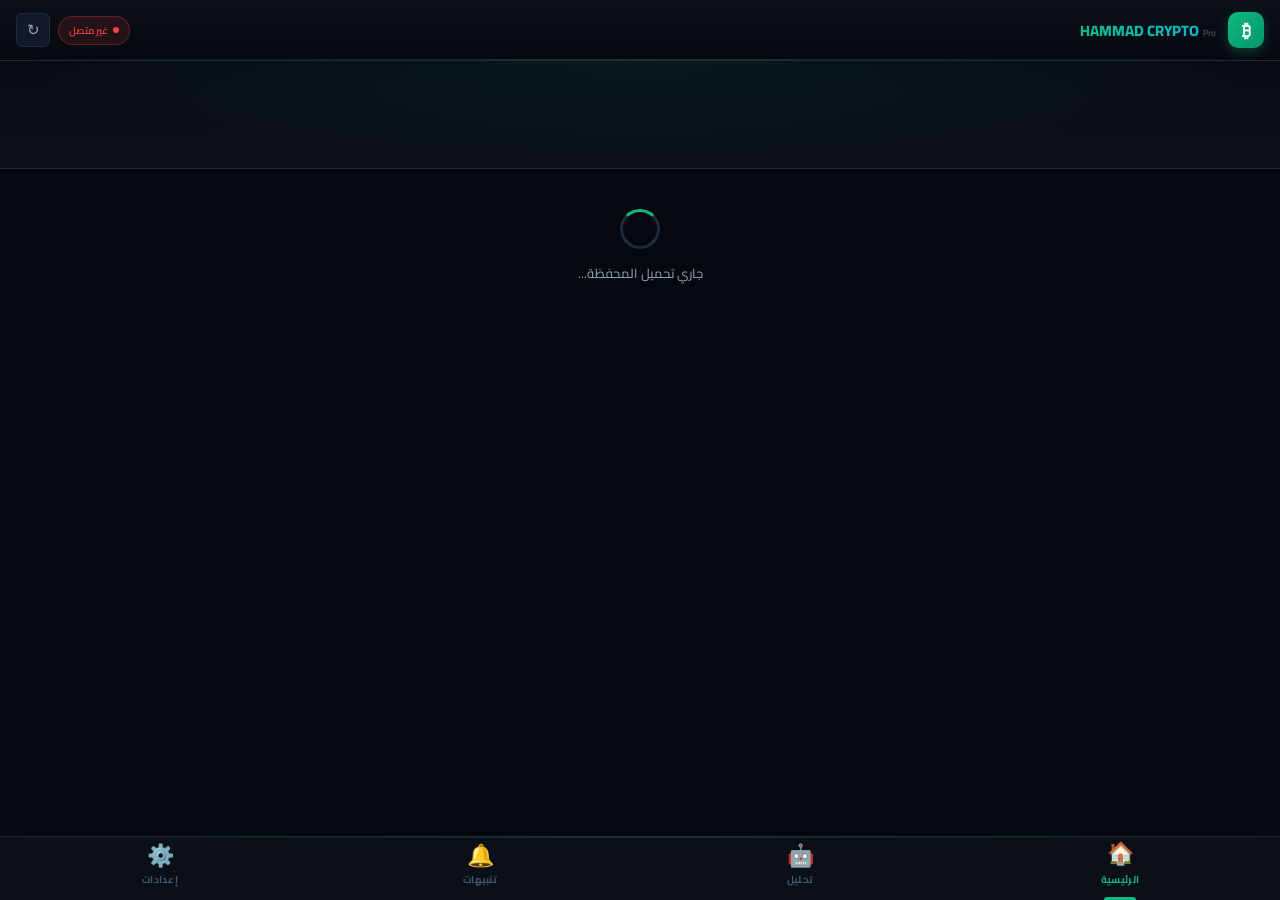
==== commit 91853de8: "333 333" ====
--- a/index.html
+++ b/index.html
@@ -1,4 +1,4 @@
-<!DOCTYPE html>
+<!DOCTYPE html> 
 <html lang="ar" dir="rtl">
 <head>
 <meta charset="UTF-8">
@@ -115,6 +115,57 @@
 .page{display:none;min-height:calc(100% - 10px)}.page.on{display:block;animation:pIn .3s ease}
 @keyframes pIn{from{opacity:0;transform:translateY(6px)}to{opacity:1;transform:translateY(0)}}
 
+/* ── NEON STATS CARD ── */
+.neon-card {
+  background: linear-gradient(135deg, rgba(16,23,48,0.9), rgba(6,8,15,0.95));
+  border: 2px solid;
+  border-radius: 14px;
+  padding: 18px;
+  position: relative;
+  overflow: hidden;
+  margin: 14px 12px 10px;
+  transition: all 0.4s ease;
+}
+
+.neon-card.neon-gain {
+  border-color: #10b981;
+  animation: neonGlowGain 2.5s ease-in-out infinite;
+  box-shadow: 0 0 25px rgba(16,185,129,0.35), inset 0 0 25px rgba(16,185,129,0.08);
+}
+
+.neon-card.neon-loss {
+  border-color: #ef4444;
+  animation: neonGlowLoss 2.5s ease-in-out infinite;
+  box-shadow: 0 0 25px rgba(239,68,68,0.35), inset 0 0 25px rgba(239,68,68,0.08);
+}
+
+@keyframes neonGlowGain {
+  0%, 100% {
+    box-shadow: 0 0 15px rgba(16,185,129,0.2), 0 0 35px rgba(16,185,129,0.15), inset 0 0 15px rgba(16,185,129,0.03);
+    border-color: #10b981;
+  }
+  50% {
+    box-shadow: 0 0 35px rgba(16,185,129,0.5), 0 0 55px rgba(16,185,129,0.25), inset 0 0 35px rgba(16,185,129,0.12);
+    border-color: #34d399;
+  }
+}
+
+@keyframes neonGlowLoss {
+  0%, 100% {
+    box-shadow: 0 0 15px rgba(239,68,68,0.2), 0 0 35px rgba(239,68,68,0.15), inset 0 0 15px rgba(239,68,68,0.03);
+    border-color: #ef4444;
+  }
+  50% {
+    box-shadow: 0 0 35px rgba(239,68,68,0.5), 0 0 55px rgba(239,68,68,0.25), inset 0 0 35px rgba(239,68,68,0.12);
+    border-color: #f87171;
+  }
+}
+
+@keyframes arrowPulse {
+  0%, 100% { transform: translateY(0); opacity: 1; }
+  50% { transform: translateY(-2px); opacity: 0.7; }
+}
+
 /* ── BOTTOM NAV ── */
 #nav{
   flex-shrink:0;display:flex;
@@ -159,169 +210,131 @@
   border-radius:var(--r-sm);padding:8px 14px;text-align:center;}
 .pb-lbl{font-size:9px;color:var(--text2);font-weight:700;text-transform:uppercase;letter-spacing:0.5px}
 .pb-val{font-size:17px;font-weight:900;color:var(--accent);margin-top:2px}
+.pb-val.green{color:var(--accent)}
+.pb-val.red{color:var(--danger)}
 .port-stats{display:grid;grid-template-columns:1fr 1fr 1fr;gap:8px}
 .ps{background:var(--bg);border:1px solid var(--border);border-radius:var(--r-sm);
   padding:12px;transition:var(--tr);}
 .ps-lbl{font-size:9px;color:var(--text3);margin-bottom:5px;text-transform:uppercase;
   letter-spacing:0.5px;font-weight:700}
 .ps-val{font-size:15px;font-weight:900;white-space:nowrap}
+.ps-val.green{color:var(--accent)}
+.ps-val.red{color:var(--danger)}
+.ps-val.gold{color:var(--gold)}
 .assets-hdr{display:flex;justify-content:space-between;align-items:center;padding:12px 16px 6px}
 .assets-hdr-txt{font-size:11px;font-weight:800;color:var(--text2);
   text-transform:uppercase;letter-spacing:0.8px}
-.badge-sm{font-size:9px;background:var(--accent-dim);border:1px solid rgba(16,185,129,0.3);
-  border-radius:var(--r-xs);padding:3px 10px;color:var(--accent);font-weight:700}
-.asset-row{display:grid;grid-template-columns:42px 1fr auto;gap:12px;align-items:center;
-  padding:12px 14px;border-bottom:1px solid rgba(30,41,59,0.5);transition:var(--tr);}
-.asset-row:active{background:rgba(16,185,129,0.04)}
-.ar-ico{width:42px;height:42px;border-radius:var(--r-sm);display:flex;align-items:center;
-  justify-content:center;font-size:16px;font-weight:800;border:2px solid;flex-shrink:0;position:relative;}
-.ar-ico::before{content:'';position:absolute;inset:0;border-radius:var(--r-sm);
-  background:linear-gradient(135deg,rgba(255,255,255,0.15),transparent);pointer-events:none;}
-.ar-mid{min-width:0}
-.ar-sym{font-size:13px;font-weight:800;color:var(--text)}
-.ar-sub{font-size:9px;color:var(--text2);margin-top:3px;white-space:nowrap;overflow:hidden;text-overflow:ellipsis}
-.ar-bar{height:3px;background:var(--border);border-radius:2px;margin-top:5px;overflow:hidden}
-.ar-fill{height:100%;border-radius:2px;background:linear-gradient(90deg,var(--accent),var(--cyan));transition:width .8s ease}
-.ar-r{text-align:left;flex-shrink:0;padding:0 4px}
+.badge-sm{font-size:10px;background:var(--accent-dim);color:var(--accent);
+  padding:2px 8px;border-radius:12px;font-weight:700}
+.asset-row{display:flex;align-items:center;gap:10px;padding:12px 16px;
+  border-bottom:0.5px solid var(--border);transition:var(--tr);}
+.asset-row:active{background:var(--bg-card-h)}
+.ar-ico{width:40px;height:40px;border-radius:10px;border:1px solid;
+  display:flex;align-items:center;justify-content:center;font-size:18px;font-weight:900}
+.ar-mid{flex:1}
+.ar-sym{font-size:12px;font-weight:800;letter-spacing:0.5px}
+.ar-sub{font-size:10px;color:var(--text2);margin:2px 0}
+.ar-bar{width:100%;height:3px;background:var(--bg-inp);border-radius:2px;margin-top:4px;overflow:hidden}
+.ar-fill{height:100%;background:var(--accent);border-radius:2px}
+.ar-r{text-align:right}
 .ar-val{font-size:13px;font-weight:800}
-.ar-pnl{font-size:10px;margin-top:2px;font-weight:700}
-.ar-day{font-size:9px;color:var(--text3);margin-top:2px}
-.green{color:var(--accent)}.red{color:var(--danger)}.gold{color:var(--gold)}
-
-/* ── AI PAGE ── */
-.ai-top{display:flex;align-items:center;justify-content:space-between;
-  padding:12px 14px;background:linear-gradient(90deg,var(--purple-dim),var(--accent-dim));
+.ar-pnl{font-size:11px;font-weight:700;margin-top:2px}
+.ar-pnl.green{color:var(--accent)}
+.ar-pnl.red{color:var(--danger)}
+.ar-day{font-size:10px;color:var(--text3)}
+.empty{text-align:center;padding:40px 16px;color:var(--text2);font-size:13px}
+.loading{display:flex;flex-direction:column;align-items:center;justify-content:center;
+  padding:40px 16px}
+.spinner{width:40px;height:40px;border:3px solid var(--border);border-top-color:var(--accent);
+  border-radius:50%;animation:spin 0.8s linear infinite;margin-bottom:12px}
+.ld-txt{font-size:13px;color:var(--text2)}
+
+/* ── AI SECTION ── */
+.ai-top{display:flex;align-items:center;justify-content:space-between;padding:14px 16px;
   border-bottom:1px solid var(--border);}
-.ai-ttl{font-size:12px;font-weight:800;display:flex;align-items:center;gap:6px}
-.ai-pill{background:linear-gradient(135deg,var(--purple),#6366f1);border-radius:var(--r-xs);
-  padding:4px 10px;font-size:9px;font-weight:800;color:#fff;
-  box-shadow:0 4px 12px rgba(139,92,246,0.3);}
-.ai-last{font-size:9px;color:var(--text2)}
-.btn-ai{background:linear-gradient(135deg,var(--accent),#059669);border:none;
-  border-radius:var(--r-sm);padding:9px 16px;font-size:11px;font-weight:800;color:#fff;
-  cursor:pointer;transition:var(--tr);white-space:nowrap;
-  box-shadow:0 4px 15px rgba(16,185,129,0.3);font-family:'Cairo',sans-serif;}
-.btn-ai:active{transform:scale(0.96)}
-.btn-ai:disabled{opacity:.5;cursor:not-allowed}
-.ai-card{margin:10px 12px;background:var(--bg-card);border:1px solid var(--border);
-  border-radius:var(--r);overflow:hidden;box-shadow:var(--shadow);position:relative;}
-.ai-card-hdr{display:flex;align-items:center;gap:10px;padding:14px 16px;
-  background:rgba(0,0,0,0.15);border-bottom:1px solid var(--border);}
-.ai-card-ico{width:38px;height:38px;border-radius:var(--r-sm);display:flex;align-items:center;
-  justify-content:center;font-size:15px;font-weight:800;border:2px solid;flex-shrink:0;position:relative;}
-.ai-card-ico::before{content:'';position:absolute;inset:0;border-radius:var(--r-sm);
-  background:linear-gradient(135deg,rgba(255,255,255,0.15),transparent);pointer-events:none;}
-.ai-sym{font-size:14px;font-weight:800}
-.ai-price{font-size:10px;color:var(--text2);margin-top:2px}
-.sig{display:inline-flex;align-items:center;gap:4px;border-radius:var(--r-xs);
-  padding:5px 12px;font-size:10px;font-weight:800;margin-right:auto;margin-left:auto;}
-.sig.buy{background:var(--accent-dim);border:1px solid rgba(16,185,129,0.4);color:var(--accent)}
-.sig.hold{background:var(--gold-dim);border:1px solid rgba(245,158,11,0.4);color:var(--gold)}
-.sig.sell{background:var(--danger-dim);border:1px solid rgba(239,68,68,0.4);color:var(--danger)}
-.ai-body{padding:16px}
-.ai-reason{font-size:11px;color:var(--text2);line-height:1.7;margin-bottom:12px;
-  padding:10px 12px;background:var(--bg);border-right:3px solid var(--accent);border-radius:var(--r-xs)}
-.ai-scores{display:grid;grid-template-columns:1fr 1fr 1fr;gap:8px;margin-bottom:12px}
-.sc{background:var(--bg);border:1px solid var(--border);border-radius:var(--r-sm);padding:10px;text-align:center}
-.sc-l{font-size:8px;color:var(--text3);margin-bottom:4px;font-weight:700;text-transform:uppercase;letter-spacing:0.5px}
-.sc-v{font-size:16px;font-weight:900}
-.sc-bar{height:3px;background:var(--border);border-radius:2px;margin-top:5px;overflow:hidden}
-.sc-fill{height:100%;border-radius:2px;transition:width .6s ease}
-.ai-levels{display:flex;gap:10px;flex-wrap:wrap;font-size:10px;
-  background:var(--bg);border-radius:var(--r-sm);padding:10px;border:1px solid var(--border);}
-.ai-lv-item{display:flex;align-items:center;gap:5px;flex:1;min-width:90px}
-.ai-lv-dot{width:7px;height:7px;border-radius:50%;flex-shrink:0}
-
-/* ── ALERTS PAGE ── */
-.al-hdr{display:flex;justify-content:space-between;align-items:center;
-  padding:14px 16px;border-bottom:1px solid var(--border);}
-.al-hdr-txt{font-size:14px;font-weight:800}
-.al-item{display:flex;align-items:flex-start;gap:10px;padding:12px 14px;
-  border-bottom:1px solid var(--border);transition:var(--tr);}
-.al-dot{width:8px;height:8px;border-radius:50%;margin-top:4px;flex-shrink:0}
-.al-ttl{font-size:12px;font-weight:700}
-.al-msg{font-size:10px;color:var(--text2);margin-top:3px;line-height:1.5}
-.al-time{font-size:9px;color:var(--text3);margin-top:3px}
-.al-item.unread{background:var(--accent-dim);border-right:3px solid var(--accent)}
-.btn-clear{background:var(--bg-card);border:1px solid var(--border);border-radius:var(--r-xs);
-  padding:6px 14px;font-size:10px;color:var(--text2);cursor:pointer;transition:var(--tr);
-  font-family:'Cairo',sans-serif;font-weight:600;}
-.btn-clear:active{border-color:var(--danger);color:var(--danger)}
-
-/* ── SETTINGS PAGE ── */
-.s-sec{display:block;border:1px solid var(--border);border-radius:var(--r);
-  padding:16px;margin:12px;background:var(--bg-card);position:relative;overflow:hidden;}
-.s-sec::before{content:'';position:absolute;top:0;left:0;right:0;height:2px}
-.s-sec.api::before{background:linear-gradient(90deg,var(--accent),var(--cyan))}
-.s-sec.ticker::before{background:linear-gradient(90deg,var(--info),var(--cyan))}
-.s-sec.ai-s::before{background:linear-gradient(90deg,var(--purple),var(--info))}
-.s-sec.notif::before{background:linear-gradient(90deg,var(--gold),var(--danger))}
-.s-ttl{font-size:12px;font-weight:800;margin-bottom:14px;display:flex;align-items:center;gap:8px}
-.s-ttl .icon{font-size:16px}
-.api-badge{display:inline-flex;align-items:center;gap:4px;font-size:9px;font-weight:700;
-  padding:3px 8px;border-radius:20px;}
-.api-badge.ok{background:var(--accent-dim);color:var(--accent);border:1px solid rgba(16,185,129,0.3)}
-.api-badge.no{background:var(--danger-dim);color:var(--danger);border:1px solid rgba(239,68,68,0.3)}
-.inp{width:100%;background:var(--bg-inp);border:1px solid var(--border);
-  border-radius:var(--r-sm);padding:11px 14px;color:var(--text);font-size:12px;
-  margin-bottom:10px;direction:ltr;outline:none;transition:var(--tr);
-  font-family:'Cairo',monospace;-webkit-appearance:none;}
-.inp:focus{border-color:var(--accent);box-shadow:0 0 0 3px var(--accent-dim)}
-.inp::placeholder{color:var(--text3)}
-.btn-row{display:flex;gap:8px;flex-wrap:wrap;margin-top:4px}
-.btn{border:none;border-radius:var(--r-sm);padding:10px 16px;font-size:11px;
-  font-weight:700;cursor:pointer;transition:var(--tr);font-family:'Cairo',sans-serif;
-  display:flex;align-items:center;gap:5px;}
-.btn-g{background:linear-gradient(135deg,var(--accent),#059669);color:#fff;
-  box-shadow:0 4px 15px rgba(16,185,129,0.3);}
-.btn-g:active{transform:scale(0.97)}
-.btn-gr{background:var(--bg);border:1px solid var(--border);color:var(--text2)}
-.btn-gr:active{border-color:var(--accent);color:var(--accent)}
-.btn-r{background:var(--danger-dim);border:1px solid rgba(239,68,68,0.4);color:var(--danger)}
-.conn-msg{margin-top:10px;padding:9px 12px;border-radius:var(--r-xs);font-size:11px;
-  font-weight:600;display:none;}
-.conn-msg.ok{display:block;background:var(--accent-dim);border:1px solid rgba(16,185,129,0.3);color:var(--accent)}
-.conn-msg.fail{display:block;background:var(--danger-dim);border:1px solid rgba(239,68,68,0.3);color:var(--danger)}
-.toggle-row{display:flex;align-items:center;justify-content:space-between;
-  padding:10px 0;border-bottom:1px solid var(--border);}
-.toggle-row:last-child{border-bottom:none;padding-bottom:0}
-.toggle-label{font-size:11px;color:var(--text2);font-weight:600}
-.toggle{position:relative;width:44px;height:24px;cursor:pointer}
-.toggle input{opacity:0;width:0;height:0}
-.toggle-slider{position:absolute;inset:0;background:var(--border-a);border-radius:12px;transition:.3s}
-.toggle-slider::before{content:'';position:absolute;width:18px;height:18px;background:#fff;
-  border-radius:50%;bottom:3px;left:3px;transition:.3s;box-shadow:0 2px 4px rgba(0,0,0,0.3)}
-.toggle input:checked+.toggle-slider{background:var(--accent)}
-.toggle input:checked+.toggle-slider::before{transform:translateX(20px)}
-
-/* ── SHARED ── */
-.loading{display:flex;flex-direction:column;align-items:center;justify-content:center;
-  padding:60px 20px;gap:12px}
-.spinner{width:36px;height:36px;border:3px solid var(--border);border-top-color:var(--accent);
-  border-radius:50%;animation:spin .8s linear infinite}
-.ld-txt{font-size:12px;color:var(--text2);font-weight:600}
-.empty{text-align:center;padding:50px 20px;color:var(--text3);font-size:12px;line-height:1.7}
-.footer{text-align:center;padding:20px;color:var(--text3);font-size:9px;
-  border-top:1px solid var(--border);margin-top:8px;line-height:1.8}
-
-/* ── INSTALL BANNER ── */
-#install-banner{
-  display:none;position:fixed;bottom:calc(var(--nav-h) + var(--safe-bottom) + 8px);
-  left:12px;right:12px;
-  background:linear-gradient(135deg,#0f172a,#162032);
-  border:1px solid rgba(16,185,129,0.4);border-radius:var(--r);
-  padding:14px 16px;z-index:100;box-shadow:0 8px 32px rgba(0,0,0,0.4);
-  animation:slideUp .3s ease;
-}
-@keyframes slideUp{from{transform:translateY(20px);opacity:0}to{transform:translateY(0);opacity:1}}
-#install-banner.show{display:flex;align-items:center;gap:12px}
-.ib-txt{flex:1;font-size:11px;color:var(--text2);line-height:1.5}
-.ib-txt strong{color:var(--accent);display:block;margin-bottom:2px;font-size:12px}
-.ib-btns{display:flex;flex-direction:column;gap:6px}
-.ib-yes{background:var(--accent);color:#fff;border:none;border-radius:var(--r-xs);
-  padding:7px 14px;font-size:10px;font-weight:800;cursor:pointer;font-family:'Cairo',sans-serif}
-.ib-no{background:transparent;color:var(--text3);border:none;font-size:10px;cursor:pointer;
-  font-family:'Cairo',sans-serif;text-decoration:underline;}
+.ai-ttl{display:flex;align-items:center;gap:8px;font-size:16px;font-weight:800}
+.ai-pill{background:linear-gradient(135deg,#8b5cf6,#6d28d9);color:#fff;
+  padding:4px 10px;border-radius:20px;font-size:11px;font-weight:800}
+.ai-last{font-size:10px;color:var(--text3)}
+.btn-ai{background:var(--accent);color:#fff;border:none;border-radius:var(--r-sm);
+  padding:8px 12px;font-size:12px;font-weight:700;cursor:pointer;transition:var(--tr)}
+.btn-ai:active{opacity:0.85;transform:scale(0.95)}
+.ai-card{margin:12px 16px;background:var(--bg-card);border:1px solid var(--border);
+  border-radius:var(--r);padding:14px;transition:var(--tr);}
+.ai-card:active{border-color:var(--accent)}
+.ai-card-hdr{display:flex;align-items:center;gap:12px;margin-bottom:12px;justify-content:space-between}
+.ai-card-ico{width:40px;height:40px;border-radius:10px;border:1px solid;
+  display:flex;align-items:center;justify-content:center;font-size:18px;font-weight:900;flex-shrink:0}
+.ai-sym{font-size:12px;font-weight:800;letter-spacing:0.5px;margin-bottom:2px}
+.ai-price{font-size:10px;color:var(--text2)}
+.sig{font-size:11px;font-weight:700;padding:4px 10px;border-radius:12px}
+.sig.buy{background:rgba(16,185,129,0.2);color:#10b981}
+.sig.sell{background:rgba(239,68,68,0.2);color:#ef4444}
+.sig.hold{background:rgba(245,158,11,0.2);color:#f59e0b}
+.ai-body{margin-top:8px}
+.ai-reason{font-size:11px;color:var(--text2);line-height:1.6;margin-bottom:12px}
+.ai-scores{display:flex;flex-direction:column;gap:8px;margin-bottom:12px}
+.sc{display:flex;align-items:center;gap:8px}
+.sc-l{font-size:10px;color:var(--text3);min-width:40px}
+.sc-v{font-size:11px;font-weight:700;min-width:30px;text-align:right}
+.sc-bar{flex:1;height:4px;background:var(--bg-inp);border-radius:2px;overflow:hidden}
+.sc-fill{height:100%;border-radius:2px}
+.ai-levels{display:flex;gap:8px;flex-wrap:wrap;padding-top:8px;border-top:0.5px solid var(--border)}
+.ai-lv-item{display:flex;align-items:center;gap:4px;font-size:10px;font-weight:700}
+.ai-lv-dot{width:6px;height:6px;border-radius:50%;flex-shrink:0}
+.green{color:#10b981}
+.red{color:#ef4444}
+.gold{color:var(--gold)}
+
+/* ── ALERTS SECTION ── */
+.al-hdr{display:flex;justify-content:space-between;align-items:center;padding:14px 16px;
+  border-bottom:1px solid var(--border);}
+.al-hdr-txt{font-size:13px;font-weight:800}
+.btn-clear{background:transparent;border:1px solid var(--danger);color:var(--danger);
+  border-radius:var(--r-xs);padding:6px 12px;font-size:11px;font-weight:700;cursor:pointer;transition:var(--tr)}
+.btn-clear:active{background:var(--danger-dim)}
+.al-item{display:flex;align-items:flex-start;gap:12px;padding:12px 16px;
+  border-bottom:0.5px solid var(--border);transition:var(--tr);}
+.al-item.unread{background:var(--bg-card-h)}
+.al-dot{width:8px;height:8px;border-radius:50%;flex-shrink:0;margin-top:6px}
+.al-ttl{font-size:12px;font-weight:800;margin-bottom:4px}
+.al-msg{font-size:11px;color:var(--text2);line-height:1.5}
+.al-time{font-size:9px;color:var(--text3);margin-top:4px}
+
+/* ── SETTINGS SECTION ── */
+.s-sec{margin:16px 12px;background:var(--bg-card);border:1px solid var(--border);
+  border-radius:var(--r);padding:14px;}
+.s-ttl{display:flex;align-items:center;gap:8px;font-size:14px;font-weight:800;margin-bottom:12px;position:relative}
+.icon{font-size:18px}
+.api-badge{display:inline-block;background:var(--accent-dim);color:var(--accent);
+  border:1px solid rgba(16,185,129,0.3);padding:3px 8px;border-radius:4px;font-size:9px;font-weight:700;
+  text-transform:uppercase;letter-spacing:0.3px}
+.api-badge.ok{background:var(--accent-dim);color:var(--accent)}
+.api-badge.no{background:var(--danger-dim);color:var(--danger);border-color:rgba(239,68,68,0.3)}
+.inp{width:100%;margin:8px 0;padding:10px 12px;background:var(--bg-inp);border:1px solid var(--border);
+  border-radius:var(--r-sm);color:var(--text);font-family:inherit;font-size:12px;transition:var(--tr)}
+.inp:focus{outline:none;border-color:var(--accent);background:var(--bg-inp)}
+.btn{background:var(--accent);color:#fff;border:none;padding:10px 16px;border-radius:var(--r-sm);
+  font-size:12px;font-weight:700;cursor:pointer;margin:4px 0;transition:var(--tr);font-family:inherit;width:100%}
+.btn:active{opacity:0.85;transform:scale(0.95)}
+.btn-r{background:var(--danger)}
+.btn-gr{background:var(--info)}
+.btn-g{background:var(--accent)}
+.btn-row{display:flex;gap:8px}
+.conn-msg{margin-top:8px;padding:8px 12px;border-radius:var(--r-sm);font-size:11px;text-align:center}
+.conn-msg.ok{background:var(--accent-dim);color:var(--accent)}
+.conn-msg.err,.conn-msg.fail{background:var(--danger-dim);color:var(--danger)}
+.toggle-row{display:flex;justify-content:space-between;align-items:center;margin:12px 0}
+.toggle-label{font-size:12px;color:var(--text)}
+.toggle{position:relative;width:44px;height:24px;background:var(--bg-inp);border:1px solid var(--border);
+  border-radius:12px;cursor:pointer;transition:var(--tr);display:inline-block}
+.toggle input{display:none}
+.toggle-slider{position:absolute;top:2px;left:2px;width:20px;height:20px;
+  background:var(--text2);border-radius:50%;transition:var(--tr);pointer-events:none}
+.toggle input:checked + .toggle-slider{background:var(--accent);left:calc(100% - 22px)}
+.toggle:has(input:checked){background:var(--accent-dim);border-color:var(--accent)}
+.footer{text-align:center;padding:24px 16px;font-size:11px;color:var(--text3);border-top:1px solid var(--border);margin-top:16px}
+.footer a{color:var(--accent);text-decoration:underline;}
 
 /* ── NOTIFICATION BADGE on nav ── */
 .nav-badge{position:absolute;top:6px;right:calc(50% - 20px);
@@ -329,6 +342,20 @@
   font-size:8px;font-weight:900;padding:1px 5px;border:1.5px solid var(--bg2);
   min-width:16px;text-align:center;display:none}
 .nav-badge.show{display:block}
+
+#install-banner{position:fixed;bottom:calc(var(--nav-h) + var(--safe-bottom));left:0;right:0;
+  background:linear-gradient(135deg,var(--accent),#059669);
+  padding:12px 16px;display:none;z-index:15;box-shadow:var(--shadow);}
+#install-banner.show{display:flex;flex-direction:column;gap:10px;animation:slideUp .3s ease}
+@keyframes slideUp{from{transform:translateY(100%)}to{transform:translateY(0)}}
+.ib-txt{font-size:12px;font-weight:600;color:#fff}
+.ib-btns{display:flex;gap:8px}
+.ib-yes{flex:1;background:#fff;color:var(--accent);border:none;padding:8px;border-radius:var(--r-xs);
+  font-weight:700;font-size:11px;cursor:pointer;transition:var(--tr)}
+.ib-yes:active{opacity:0.85}
+.ib-no{flex:1;background:rgba(255,255,255,0.2);color:#fff;border:none;padding:8px;border-radius:var(--r-xs);
+  font-weight:700;font-size:11px;cursor:pointer;transition:var(--tr)}
+.ib-no:active{opacity:0.85}
 
 ::-webkit-scrollbar{width:3px}
 ::-webkit-scrollbar-thumb{background:var(--border-a);border-radius:2px}
@@ -445,7 +472,7 @@
 
     <div class="footer">
       برمجة وتطوير بكل ❤️ المهندس محمد حماد<br>
-      <span style="color:var(--accent)">Hammad Crypto v3.5 Pro PWA</span>
+      <span style="color:var(--accent)">Hammad Crypto v3.7 Pro PWA + Neon Stats ✨</span>
     </div>
   </div>
 
@@ -488,6 +515,48 @@
   </div>
 </div>
 
+<script>
+// ===== NEON STATS CARD FUNCTION =====
+function updateStatsCard(totalUSD, avgPrice, percentChange) {
+  const isGain = percentChange >= 0;
+  const arrow = isGain ? '▲' : '▼';
+  const color = isGain ? '#10b981' : '#ef4444';
+  const sign = isGain ? '+' : '';
+  const icon = isGain ? '📈' : '📉';
+  
+  const html = `
+    <div class="neon-card neon-${isGain ? 'gain' : 'loss'}">
+      <div style="display:flex;justify-content:space-between;align-items:flex-start;margin-bottom:16px">
+        <div>
+          <div style="font-size:11px;color:rgba(255,255,255,0.6);font-weight:700;text-transform:uppercase;letter-spacing:1px;margin-bottom:8px">ملخص المحفظة</div>
+          <div style="font-size:32px;font-weight:900;color:#fff;line-height:1">${totalUSD.toLocaleString('ar-EG', {maximumFractionDigits: 4})}</div>
+        </div>
+        <div style="font-size:24px">${icon}</div>
+      </div>
+      
+      <div style="display:flex;gap:16px;margin-bottom:12px">
+        <div style="flex:1">
+          <div style="font-size:10px;color:rgba(255,255,255,0.5);margin-bottom:4px;text-transform:uppercase;letter-spacing:0.5px">السعر المتوسط</div>
+          <div style="font-size:16px;font-weight:800;color:#f59e0b">$${avgPrice.toFixed(4)}</div>
+        </div>
+        <div style="flex:1">
+          <div style="font-size:10px;color:rgba(255,255,255,0.5);margin-bottom:4px;text-transform:uppercase;letter-spacing:0.5px">التغير</div>
+          <div style="font-size:16px;font-weight:800;color:${color};display:flex;align-items:center;gap:4px">
+            <span style="animation:arrowPulse 1s ease-in-out infinite">${arrow}</span> ${sign}${percentChange.toFixed(2)}%
+          </div>
+        </div>
+      </div>
+      
+      <div style="border-top:1px solid rgba(255,255,255,0.1);padding-top:12px;font-size:11px;color:rgba(255,255,255,0.5)">
+        آخر تحديث: الآن ${isGain ? '🟢' : '🔴'}
+      </div>
+    </div>
+  `;
+  
+  return html;
+}
+</script>
+
 <script src="app.js"></script>
 </body>
-</html>
+</html>
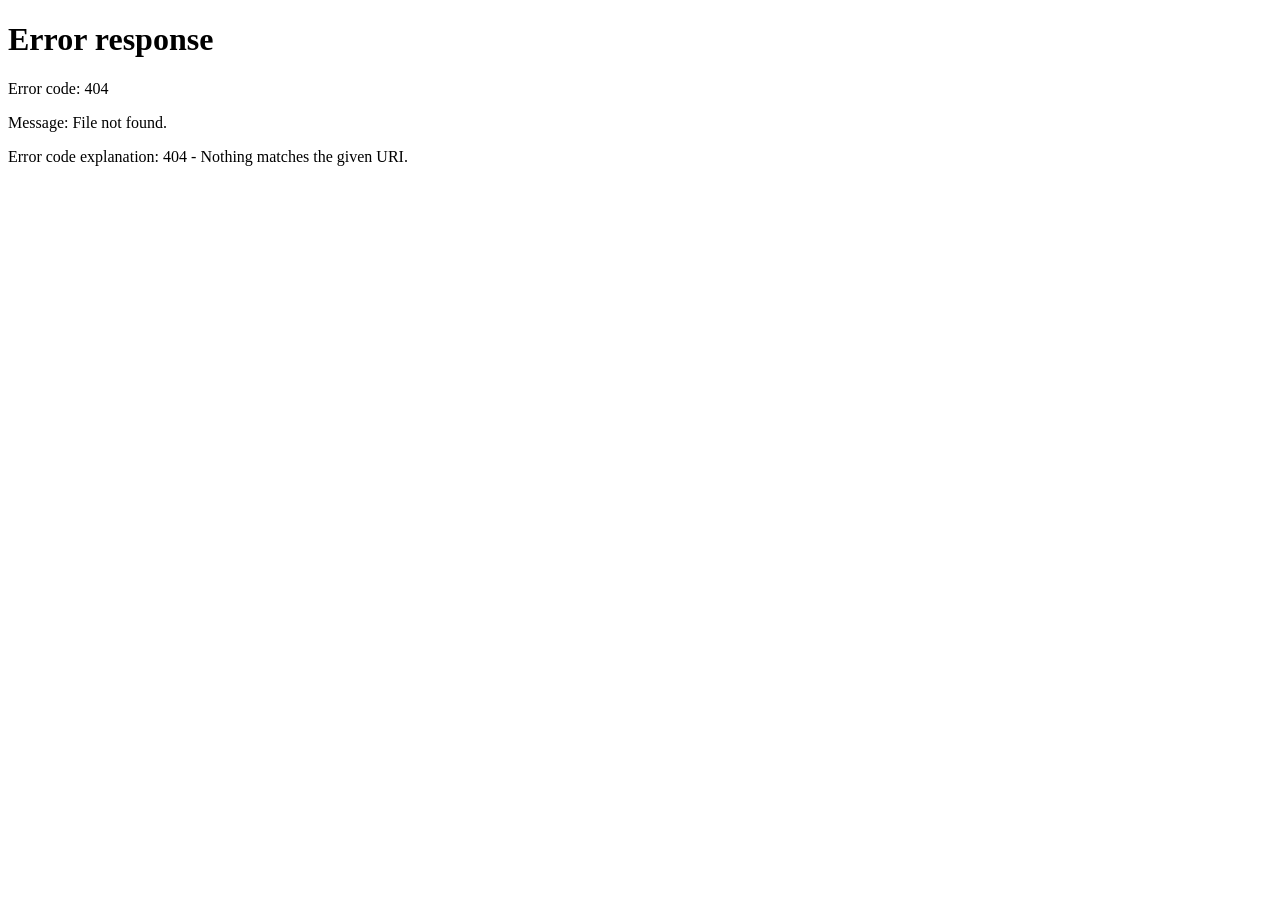
==== commit d5b08402: "Update index.html" ====
--- a/index.html
+++ b/index.html
@@ -1,562 +1,26 @@
-<!DOCTYPE html> 
+<!DOCTYPE html>
 <html lang="ar" dir="rtl">
 <head>
 <meta charset="UTF-8">
-<meta name="viewport" content="width=device-width, initial-scale=1.0, viewport-fit=cover">
-<meta name="apple-mobile-web-app-capable" content="yes">
-<meta name="apple-mobile-web-app-status-bar-style" content="black-translucent">
-<meta name="apple-mobile-web-app-title" content="Crypto Pro">
-<meta name="theme-color" content="#10b981">
-<meta name="mobile-web-app-capable" content="yes">
-<title>Hammad Crypto Pro</title>
-<link rel="manifest" href="manifest.json">
-<link rel="apple-touch-icon" href="icons/icon192.png">
-<link rel="icon" type="image/png" sizes="192x192" href="icons/icon192.png">
-<link rel="preconnect" href="https://fonts.googleapis.com">
-<link href="https://fonts.googleapis.com/css2?family=Cairo:wght@400;600;700;800;900&display=swap" rel="stylesheet">
-<style>
-*{margin:0;padding:0;box-sizing:border-box;-webkit-tap-highlight-color:transparent}
-:root{
-  --bg:#06080f;--bg2:#0c1018;--bg-card:#111827;--bg-card-h:#162032;--bg-inp:#0a0f1a;
-  --border:#1e293b;--border-a:#334155;
-  --accent:#10b981;--accent-dim:rgba(16,185,129,0.12);--accent-glow:rgba(16,185,129,0.25);
-  --gold:#f59e0b;--gold-dim:rgba(245,158,11,0.12);
-  --danger:#ef4444;--danger-dim:rgba(239,68,68,0.12);
-  --info:#3b82f6;--info-dim:rgba(59,130,246,0.12);
-  --purple:#8b5cf6;--purple-dim:rgba(139,92,246,0.12);
-  --cyan:#06b6d4;
-  --text:#f1f5f9;--text2:#94a3b8;--text3:#475569;
-  --r:12px;--r-sm:8px;--r-xs:6px;
-  --shadow:0 4px 24px rgba(0,0,0,0.3);--glow:0 0 20px rgba(16,185,129,0.15);
-  --tr:all 0.25s cubic-bezier(0.4,0,0.2,1);
-  --nav-h:64px;
-  --safe-bottom:env(safe-area-inset-bottom,0px);
-}
-
-html,body{width:100%;height:100%;overflow:hidden;background:var(--bg);color:var(--text);
-  font-family:'Cairo','Segoe UI',Tahoma,sans-serif;}
-body{display:flex;flex-direction:column;position:fixed;inset:0;}
-
-/* ── HEADER ── */
-#hdr{
-  flex-shrink:0;display:flex;align-items:center;justify-content:space-between;
-  padding:12px 16px;padding-top:calc(12px + env(safe-area-inset-top,0px));
-  background:linear-gradient(180deg,rgba(12,16,24,0.97),rgba(6,8,15,0.99));
-  border-bottom:1px solid var(--border);position:relative;z-index:20;
-}
-#hdr::after{content:'';position:absolute;bottom:0;left:0;right:0;height:1px;
-  background:linear-gradient(90deg,transparent,var(--accent),transparent);opacity:0.3;}
-.logo{display:flex;align-items:center;gap:10px}
-.logo-ico{width:36px;height:36px;border-radius:10px;
-  background:linear-gradient(135deg,var(--accent),#059669);
-  display:flex;align-items:center;justify-content:center;
-  font-size:18px;font-weight:900;color:#fff;
-  box-shadow:0 4px 12px rgba(16,185,129,0.3);}
-.logo-txt{font-size:15px;font-weight:800;
-  background:linear-gradient(135deg,var(--accent),var(--cyan));
-  -webkit-background-clip:text;-webkit-text-fill-color:transparent;}
-.logo-ver{font-size:9px;color:var(--text3);font-weight:600;margin-right:2px}
-.hdr-r{display:flex;align-items:center;gap:8px}
-.status-badge{display:flex;align-items:center;gap:5px;font-size:10px;font-weight:600;
-  padding:4px 10px;border-radius:20px;transition:var(--tr);}
-.status-badge.on{background:var(--accent-dim);color:var(--accent);border:1px solid rgba(16,185,129,0.3)}
-.status-badge.off{background:var(--danger-dim);color:var(--danger);border:1px solid rgba(239,68,68,0.3)}
-.s-dot{width:6px;height:6px;border-radius:50%;flex-shrink:0}
-.status-badge.on .s-dot{background:var(--accent);box-shadow:0 0 6px var(--accent);animation:sPulse 2s infinite}
-.status-badge.off .s-dot{background:var(--danger)}
-@keyframes sPulse{0%,100%{opacity:1}50%{opacity:0.4}}
-.ico-btn{background:var(--bg-card);border:1px solid var(--border);border-radius:var(--r-xs);
-  width:34px;height:34px;cursor:pointer;display:flex;align-items:center;justify-content:center;
-  font-size:15px;color:var(--text2);transition:var(--tr);user-select:none;}
-.ico-btn:active{border-color:var(--accent);color:var(--accent);background:var(--accent-dim)}
-.spin{animation:spin .7s linear infinite}
-@keyframes spin{to{transform:rotate(360deg)}}
-
-/* ── CAROUSEL ── */
-#coins-bar{flex-shrink:0;height:108px;background:linear-gradient(180deg,#080b12,#0c1018);
-  border-bottom:1px solid var(--border);position:relative;overflow:hidden;}
-#coins-bar::before{content:'';position:absolute;inset:0;
-  background:radial-gradient(ellipse at 50% 0%,rgba(16,185,129,0.08),transparent 70%);pointer-events:none;}
-#asset-carousel{position:relative;width:100%;height:100%;display:flex;
-  align-items:center;justify-content:center;transform-style:preserve-3d;}
-.asset-card{position:absolute;width:calc(100% - 32px);max-width:340px;height:82px;
-  border-radius:14px;display:flex;align-items:center;justify-content:center;
-  flex-direction:column;gap:2px;cursor:pointer;transform-style:preserve-3d;
-  transition:transform 0.7s cubic-bezier(0.4,0,0.2,1),opacity 0.7s ease;
-  border:1px solid transparent;}
-.asset-card.c-active{z-index:5;opacity:1;animation:cFloat 3s ease-in-out infinite}
-.asset-card.c-prev{z-index:3;opacity:0.45;transform:translateX(-62%) translateZ(-80px) rotateY(22deg) scale(0.82)}
-.asset-card.c-next{z-index:3;opacity:0.45;transform:translateX(62%) translateZ(-80px) rotateY(-22deg) scale(0.82)}
-.asset-card.c-hide{opacity:0;transform:translateZ(-200px) scale(0.5);z-index:1;pointer-events:none}
-@keyframes cFloat{0%,100%{transform:translateZ(0) translateY(0)}33%{transform:translateZ(10px) translateY(-3px)}66%{transform:translateZ(5px) translateY(-1px)}}
-.ac-sym{font-size:11px;font-weight:800;letter-spacing:2px;text-transform:uppercase;opacity:0.75}
-.ac-price{font-size:28px;font-weight:900;letter-spacing:-0.5px;line-height:1;
-  background:linear-gradient(135deg,#fff 30%,rgba(255,255,255,0.7));
-  -webkit-background-clip:text;-webkit-text-fill-color:transparent;}
-.ac-row{display:flex;align-items:center;gap:8px;margin-top:2px}
-.ac-chg{font-size:11px;font-weight:700;padding:2px 8px;border-radius:20px;display:flex;align-items:center;gap:3px}
-.ac-chg.up{background:rgba(16,185,129,0.2);color:#10b981}
-.ac-chg.dn{background:rgba(239,68,68,0.18);color:#ef4444}
-.ac-val{font-size:11px;color:rgba(255,255,255,0.5);font-weight:600}
-#carousel-dots{position:absolute;bottom:5px;left:50%;transform:translateX(-50%);
-  display:flex;gap:5px;z-index:10;}
-.c-dot{width:5px;height:5px;border-radius:50%;background:rgba(255,255,255,0.2);transition:all .35s;cursor:pointer}
-.c-dot.on{width:16px;border-radius:3px;background:var(--accent)}
-.ac-arr{display:inline-block;animation:arrUp 1s ease-in-out infinite}
-@keyframes arrUp{0%,100%{transform:translateY(0)}50%{transform:translateY(-3px)}}
-.ac-arr.dn{animation:arrDn 1s ease-in-out infinite}
-@keyframes arrDn{0%,100%{transform:translateY(0)}50%{transform:translateY(3px)}}
-
-/* ── SCROLL CONTENT ── */
-#scroll{flex:1;overflow-y:auto;overflow-x:hidden;background:var(--bg);
-  -webkit-overflow-scrolling:touch;}
-#scroll::-webkit-scrollbar{width:3px}
-#scroll::-webkit-scrollbar-thumb{background:var(--border-a);border-radius:2px}
-.page{display:none;min-height:calc(100% - 10px)}.page.on{display:block;animation:pIn .3s ease}
-@keyframes pIn{from{opacity:0;transform:translateY(6px)}to{opacity:1;transform:translateY(0)}}
-
-/* ── NEON STATS CARD ── */
-.neon-card {
-  background: linear-gradient(135deg, rgba(16,23,48,0.9), rgba(6,8,15,0.95));
-  border: 2px solid;
-  border-radius: 14px;
-  padding: 18px;
-  position: relative;
-  overflow: hidden;
-  margin: 14px 12px 10px;
-  transition: all 0.4s ease;
-}
-
-.neon-card.neon-gain {
-  border-color: #10b981;
-  animation: neonGlowGain 2.5s ease-in-out infinite;
-  box-shadow: 0 0 25px rgba(16,185,129,0.35), inset 0 0 25px rgba(16,185,129,0.08);
-}
-
-.neon-card.neon-loss {
-  border-color: #ef4444;
-  animation: neonGlowLoss 2.5s ease-in-out infinite;
-  box-shadow: 0 0 25px rgba(239,68,68,0.35), inset 0 0 25px rgba(239,68,68,0.08);
-}
-
-@keyframes neonGlowGain {
-  0%, 100% {
-    box-shadow: 0 0 15px rgba(16,185,129,0.2), 0 0 35px rgba(16,185,129,0.15), inset 0 0 15px rgba(16,185,129,0.03);
-    border-color: #10b981;
-  }
-  50% {
-    box-shadow: 0 0 35px rgba(16,185,129,0.5), 0 0 55px rgba(16,185,129,0.25), inset 0 0 35px rgba(16,185,129,0.12);
-    border-color: #34d399;
-  }
-}
-
-@keyframes neonGlowLoss {
-  0%, 100% {
-    box-shadow: 0 0 15px rgba(239,68,68,0.2), 0 0 35px rgba(239,68,68,0.15), inset 0 0 15px rgba(239,68,68,0.03);
-    border-color: #ef4444;
-  }
-  50% {
-    box-shadow: 0 0 35px rgba(239,68,68,0.5), 0 0 55px rgba(239,68,68,0.25), inset 0 0 35px rgba(239,68,68,0.12);
-    border-color: #f87171;
-  }
-}
-
-@keyframes arrowPulse {
-  0%, 100% { transform: translateY(0); opacity: 1; }
-  50% { transform: translateY(-2px); opacity: 0.7; }
-}
-
-/* ── BOTTOM NAV ── */
-#nav{
-  flex-shrink:0;display:flex;
-  background:rgba(12,16,24,0.97);
-  border-top:1px solid var(--border);
-  padding-bottom:var(--safe-bottom);
-  height:calc(var(--nav-h) + var(--safe-bottom));
-  position:relative;z-index:20;
-}
-#nav::before{content:'';position:absolute;top:0;left:0;right:0;height:1px;
-  background:linear-gradient(90deg,transparent,var(--accent),transparent);opacity:0.2;}
-.nav-item{flex:1;display:flex;flex-direction:column;align-items:center;justify-content:center;
-  gap:4px;cursor:pointer;transition:var(--tr);position:relative;user-select:none;
-  padding-bottom:4px;}
-.nav-item:active{transform:scale(0.92)}
-.nav-ico{font-size:22px;line-height:1;transition:var(--tr)}
-.nav-lbl{font-size:10px;font-weight:700;color:var(--text3);transition:var(--tr);letter-spacing:0.3px}
-.nav-item.on .nav-lbl{color:var(--accent)}
-.nav-item.on .nav-ico{transform:translateY(-2px)}
-.nav-pip{position:absolute;top:8px;right:calc(50% - 18px);width:8px;height:8px;
-  border-radius:50%;background:var(--danger);border:2px solid var(--bg2);
-  display:none;}
-.nav-pip.show{display:block;animation:pipPulse 1.5s infinite}
-@keyframes pipPulse{0%,100%{transform:scale(1)}50%{transform:scale(1.3)}}
-.nav-active-bar{position:absolute;bottom:0;left:50%;transform:translateX(-50%);
-  width:0;height:3px;border-radius:3px 3px 0 0;background:var(--accent);
-  transition:width .3s cubic-bezier(0.4,0,0.2,1);}
-.nav-item.on .nav-active-bar{width:32px}
-
-/* ── HOME PAGE ── */
-.port-card{margin:14px 12px 10px;background:linear-gradient(145deg,var(--bg-card),#0f172a);
-  border:1px solid var(--border);border-radius:var(--r);padding:18px;
-  box-shadow:var(--shadow);position:relative;overflow:hidden;}
-.port-card::before{content:'';position:absolute;top:0;left:0;right:0;height:2px;
-  background:linear-gradient(90deg,var(--accent),var(--cyan),var(--accent));opacity:0.6;}
-.port-top{display:flex;justify-content:space-between;align-items:flex-start;margin-bottom:16px}
-.port-lbl{font-size:11px;color:var(--text2);margin-bottom:6px;font-weight:700;
-  text-transform:uppercase;letter-spacing:0.8px}
-.port-total{font-size:30px;font-weight:900;color:#fff;line-height:1.1}
-.port-egp{font-size:12px;color:var(--gold);margin-top:6px;font-weight:600}
-.port-badge{background:var(--accent-dim);border:1px solid rgba(16,185,129,0.3);
-  border-radius:var(--r-sm);padding:8px 14px;text-align:center;}
-.pb-lbl{font-size:9px;color:var(--text2);font-weight:700;text-transform:uppercase;letter-spacing:0.5px}
-.pb-val{font-size:17px;font-weight:900;color:var(--accent);margin-top:2px}
-.pb-val.green{color:var(--accent)}
-.pb-val.red{color:var(--danger)}
-.port-stats{display:grid;grid-template-columns:1fr 1fr 1fr;gap:8px}
-.ps{background:var(--bg);border:1px solid var(--border);border-radius:var(--r-sm);
-  padding:12px;transition:var(--tr);}
-.ps-lbl{font-size:9px;color:var(--text3);margin-bottom:5px;text-transform:uppercase;
-  letter-spacing:0.5px;font-weight:700}
-.ps-val{font-size:15px;font-weight:900;white-space:nowrap}
-.ps-val.green{color:var(--accent)}
-.ps-val.red{color:var(--danger)}
-.ps-val.gold{color:var(--gold)}
-.assets-hdr{display:flex;justify-content:space-between;align-items:center;padding:12px 16px 6px}
-.assets-hdr-txt{font-size:11px;font-weight:800;color:var(--text2);
-  text-transform:uppercase;letter-spacing:0.8px}
-.badge-sm{font-size:10px;background:var(--accent-dim);color:var(--accent);
-  padding:2px 8px;border-radius:12px;font-weight:700}
-.asset-row{display:flex;align-items:center;gap:10px;padding:12px 16px;
-  border-bottom:0.5px solid var(--border);transition:var(--tr);}
-.asset-row:active{background:var(--bg-card-h)}
-.ar-ico{width:40px;height:40px;border-radius:10px;border:1px solid;
-  display:flex;align-items:center;justify-content:center;font-size:18px;font-weight:900}
-.ar-mid{flex:1}
-.ar-sym{font-size:12px;font-weight:800;letter-spacing:0.5px}
-.ar-sub{font-size:10px;color:var(--text2);margin:2px 0}
-.ar-bar{width:100%;height:3px;background:var(--bg-inp);border-radius:2px;margin-top:4px;overflow:hidden}
-.ar-fill{height:100%;background:var(--accent);border-radius:2px}
-.ar-r{text-align:right}
-.ar-val{font-size:13px;font-weight:800}
-.ar-pnl{font-size:11px;font-weight:700;margin-top:2px}
-.ar-pnl.green{color:var(--accent)}
-.ar-pnl.red{color:var(--danger)}
-.ar-day{font-size:10px;color:var(--text3)}
-.empty{text-align:center;padding:40px 16px;color:var(--text2);font-size:13px}
-.loading{display:flex;flex-direction:column;align-items:center;justify-content:center;
-  padding:40px 16px}
-.spinner{width:40px;height:40px;border:3px solid var(--border);border-top-color:var(--accent);
-  border-radius:50%;animation:spin 0.8s linear infinite;margin-bottom:12px}
-.ld-txt{font-size:13px;color:var(--text2)}
-
-/* ── AI SECTION ── */
-.ai-top{display:flex;align-items:center;justify-content:space-between;padding:14px 16px;
-  border-bottom:1px solid var(--border);}
-.ai-ttl{display:flex;align-items:center;gap:8px;font-size:16px;font-weight:800}
-.ai-pill{background:linear-gradient(135deg,#8b5cf6,#6d28d9);color:#fff;
-  padding:4px 10px;border-radius:20px;font-size:11px;font-weight:800}
-.ai-last{font-size:10px;color:var(--text3)}
-.btn-ai{background:var(--accent);color:#fff;border:none;border-radius:var(--r-sm);
-  padding:8px 12px;font-size:12px;font-weight:700;cursor:pointer;transition:var(--tr)}
-.btn-ai:active{opacity:0.85;transform:scale(0.95)}
-.ai-card{margin:12px 16px;background:var(--bg-card);border:1px solid var(--border);
-  border-radius:var(--r);padding:14px;transition:var(--tr);}
-.ai-card:active{border-color:var(--accent)}
-.ai-card-hdr{display:flex;align-items:center;gap:12px;margin-bottom:12px;justify-content:space-between}
-.ai-card-ico{width:40px;height:40px;border-radius:10px;border:1px solid;
-  display:flex;align-items:center;justify-content:center;font-size:18px;font-weight:900;flex-shrink:0}
-.ai-sym{font-size:12px;font-weight:800;letter-spacing:0.5px;margin-bottom:2px}
-.ai-price{font-size:10px;color:var(--text2)}
-.sig{font-size:11px;font-weight:700;padding:4px 10px;border-radius:12px}
-.sig.buy{background:rgba(16,185,129,0.2);color:#10b981}
-.sig.sell{background:rgba(239,68,68,0.2);color:#ef4444}
-.sig.hold{background:rgba(245,158,11,0.2);color:#f59e0b}
-.ai-body{margin-top:8px}
-.ai-reason{font-size:11px;color:var(--text2);line-height:1.6;margin-bottom:12px}
-.ai-scores{display:flex;flex-direction:column;gap:8px;margin-bottom:12px}
-.sc{display:flex;align-items:center;gap:8px}
-.sc-l{font-size:10px;color:var(--text3);min-width:40px}
-.sc-v{font-size:11px;font-weight:700;min-width:30px;text-align:right}
-.sc-bar{flex:1;height:4px;background:var(--bg-inp);border-radius:2px;overflow:hidden}
-.sc-fill{height:100%;border-radius:2px}
-.ai-levels{display:flex;gap:8px;flex-wrap:wrap;padding-top:8px;border-top:0.5px solid var(--border)}
-.ai-lv-item{display:flex;align-items:center;gap:4px;font-size:10px;font-weight:700}
-.ai-lv-dot{width:6px;height:6px;border-radius:50%;flex-shrink:0}
-.green{color:#10b981}
-.red{color:#ef4444}
-.gold{color:var(--gold)}
-
-/* ── ALERTS SECTION ── */
-.al-hdr{display:flex;justify-content:space-between;align-items:center;padding:14px 16px;
-  border-bottom:1px solid var(--border);}
-.al-hdr-txt{font-size:13px;font-weight:800}
-.btn-clear{background:transparent;border:1px solid var(--danger);color:var(--danger);
-  border-radius:var(--r-xs);padding:6px 12px;font-size:11px;font-weight:700;cursor:pointer;transition:var(--tr)}
-.btn-clear:active{background:var(--danger-dim)}
-.al-item{display:flex;align-items:flex-start;gap:12px;padding:12px 16px;
-  border-bottom:0.5px solid var(--border);transition:var(--tr);}
-.al-item.unread{background:var(--bg-card-h)}
-.al-dot{width:8px;height:8px;border-radius:50%;flex-shrink:0;margin-top:6px}
-.al-ttl{font-size:12px;font-weight:800;margin-bottom:4px}
-.al-msg{font-size:11px;color:var(--text2);line-height:1.5}
-.al-time{font-size:9px;color:var(--text3);margin-top:4px}
-
-/* ── SETTINGS SECTION ── */
-.s-sec{margin:16px 12px;background:var(--bg-card);border:1px solid var(--border);
-  border-radius:var(--r);padding:14px;}
-.s-ttl{display:flex;align-items:center;gap:8px;font-size:14px;font-weight:800;margin-bottom:12px;position:relative}
-.icon{font-size:18px}
-.api-badge{display:inline-block;background:var(--accent-dim);color:var(--accent);
-  border:1px solid rgba(16,185,129,0.3);padding:3px 8px;border-radius:4px;font-size:9px;font-weight:700;
-  text-transform:uppercase;letter-spacing:0.3px}
-.api-badge.ok{background:var(--accent-dim);color:var(--accent)}
-.api-badge.no{background:var(--danger-dim);color:var(--danger);border-color:rgba(239,68,68,0.3)}
-.inp{width:100%;margin:8px 0;padding:10px 12px;background:var(--bg-inp);border:1px solid var(--border);
-  border-radius:var(--r-sm);color:var(--text);font-family:inherit;font-size:12px;transition:var(--tr)}
-.inp:focus{outline:none;border-color:var(--accent);background:var(--bg-inp)}
-.btn{background:var(--accent);color:#fff;border:none;padding:10px 16px;border-radius:var(--r-sm);
-  font-size:12px;font-weight:700;cursor:pointer;margin:4px 0;transition:var(--tr);font-family:inherit;width:100%}
-.btn:active{opacity:0.85;transform:scale(0.95)}
-.btn-r{background:var(--danger)}
-.btn-gr{background:var(--info)}
-.btn-g{background:var(--accent)}
-.btn-row{display:flex;gap:8px}
-.conn-msg{margin-top:8px;padding:8px 12px;border-radius:var(--r-sm);font-size:11px;text-align:center}
-.conn-msg.ok{background:var(--accent-dim);color:var(--accent)}
-.conn-msg.err,.conn-msg.fail{background:var(--danger-dim);color:var(--danger)}
-.toggle-row{display:flex;justify-content:space-between;align-items:center;margin:12px 0}
-.toggle-label{font-size:12px;color:var(--text)}
-.toggle{position:relative;width:44px;height:24px;background:var(--bg-inp);border:1px solid var(--border);
-  border-radius:12px;cursor:pointer;transition:var(--tr);display:inline-block}
-.toggle input{display:none}
-.toggle-slider{position:absolute;top:2px;left:2px;width:20px;height:20px;
-  background:var(--text2);border-radius:50%;transition:var(--tr);pointer-events:none}
-.toggle input:checked + .toggle-slider{background:var(--accent);left:calc(100% - 22px)}
-.toggle:has(input:checked){background:var(--accent-dim);border-color:var(--accent)}
-.footer{text-align:center;padding:24px 16px;font-size:11px;color:var(--text3);border-top:1px solid var(--border);margin-top:16px}
-.footer a{color:var(--accent);text-decoration:underline;}
-
-/* ── NOTIFICATION BADGE on nav ── */
-.nav-badge{position:absolute;top:6px;right:calc(50% - 20px);
-  background:var(--danger);color:#fff;border-radius:10px;
-  font-size:8px;font-weight:900;padding:1px 5px;border:1.5px solid var(--bg2);
-  min-width:16px;text-align:center;display:none}
-.nav-badge.show{display:block}
-
-#install-banner{position:fixed;bottom:calc(var(--nav-h) + var(--safe-bottom));left:0;right:0;
-  background:linear-gradient(135deg,var(--accent),#059669);
-  padding:12px 16px;display:none;z-index:15;box-shadow:var(--shadow);}
-#install-banner.show{display:flex;flex-direction:column;gap:10px;animation:slideUp .3s ease}
-@keyframes slideUp{from{transform:translateY(100%)}to{transform:translateY(0)}}
-.ib-txt{font-size:12px;font-weight:600;color:#fff}
-.ib-btns{display:flex;gap:8px}
-.ib-yes{flex:1;background:#fff;color:var(--accent);border:none;padding:8px;border-radius:var(--r-xs);
-  font-weight:700;font-size:11px;cursor:pointer;transition:var(--tr)}
-.ib-yes:active{opacity:0.85}
-.ib-no{flex:1;background:rgba(255,255,255,0.2);color:#fff;border:none;padding:8px;border-radius:var(--r-xs);
-  font-weight:700;font-size:11px;cursor:pointer;transition:var(--tr)}
-.ib-no:active{opacity:0.85}
-
-::-webkit-scrollbar{width:3px}
-::-webkit-scrollbar-thumb{background:var(--border-a);border-radius:2px}
-</style>
+<meta name="viewport" content="width=device-width,initial-scale=1">
+<title>Hammad Crypto</title>
+<script>
+// GitHub Pages SPA redirect fix
+// Converts /HammadCrypto/some/path to /HammadCrypto/?/some/path
+// so the main index.html can handle it
+var l = window.location;
+var path = l.pathname.slice(1); // remove leading /
+// Store the path in sessionStorage and redirect to root
+sessionStorage.setItem('spa_redirect', l.pathname + l.search + l.hash);
+l.replace(l.protocol + '//' + l.hostname + (l.port ? ':' + l.port : '') + '/HammadCrypto/');
+</script>
 </head>
 <body>
-
-<!-- HEADER -->
-<div id="hdr">
-  <div class="logo">
-    <div class="logo-ico">₿</div>
-    <div>
-      <span class="logo-txt">HAMMAD CRYPTO</span>
-      <span class="logo-ver">Pro</span>
-    </div>
-  </div>
-  <div class="hdr-r">
-    <div class="status-badge off" id="statusBadge">
-      <div class="s-dot"></div>
-      <span id="statusTxt">غير متصل</span>
-    </div>
-    <button class="ico-btn" id="refreshBtn" title="تحديث">↻</button>
-  </div>
-</div>
-
-<!-- CAROUSEL -->
-<div id="coins-bar">
-  <div id="asset-carousel"></div>
-  <div id="carousel-dots"></div>
-</div>
-
-<!-- SCROLL AREA -->
-<div id="scroll">
-
-  <!-- HOME -->
-  <div class="page on" id="page-home">
-    <div id="homeContent">
-      <div class="loading"><div class="spinner"></div><div class="ld-txt">جاري تحميل المحفظة...</div></div>
-    </div>
-  </div>
-
-  <!-- AI -->
-  <div class="page" id="page-ai">
-    <div class="ai-top">
-      <div class="ai-ttl"><span class="ai-pill">AI</span>التحليل الذكي</div>
-      <span class="ai-last" id="aiLastTxt">—</span>
-      <button class="btn-ai" id="btnRunAI">تحليل ▶</button>
-    </div>
-    <div id="aiContent">
-      <div class="empty">اضغط "تحليل" لبدء تحليل العملات بالذكاء الاصطناعي</div>
-    </div>
-  </div>
-
-  <!-- ALERTS -->
-  <div class="page" id="page-alerts">
-    <div class="al-hdr">
-      <span class="al-hdr-txt">🔔 التنبيهات</span>
-      <button class="btn-clear" id="btnClear">مسح الكل</button>
-    </div>
-    <div id="alertsContent"><div class="empty">لا توجد تنبيهات</div></div>
-  </div>
-
-  <!-- SETTINGS -->
-  <div class="page" id="page-settings">
-
-    <div class="s-sec api">
-      <div class="s-ttl">
-        <span class="icon">🔑</span>
-        بيانات OKX API
-        <span class="api-badge no" id="apiBadge">غير محفوظ</span>
-      </div>
-      <input class="inp" type="password" id="inp_api" placeholder="API Key" autocomplete="off">
-      <input class="inp" type="password" id="inp_sec" placeholder="Secret Key" autocomplete="off">
-      <input class="inp" type="password" id="inp_pass" placeholder="Passphrase" autocomplete="off">
-      <div class="btn-row">
-        <button class="btn btn-g" id="btnSave" style="flex:1">💾 حفظ</button>
-        <button class="btn btn-gr" id="btnTest" style="flex:1">🔌 اختبار</button>
-        <button class="btn btn-r" id="btnRemove" style="flex:1">🗑️ حذف</button>
-      </div>
-      <div class="conn-msg" id="connMsg"></div>
-    </div>
-
-    <div class="s-sec notif">
-      <div class="s-ttl"><span class="icon">🔔</span>الإشعارات والتنبيهات</div>
-      <div class="toggle-row">
-        <span class="toggle-label">إشعارات الربح/الخسارة</span>
-        <label class="toggle"><input type="checkbox" id="notifToggle"><span class="toggle-slider"></span></label>
-      </div>
-      <div class="toggle-row">
-        <span class="toggle-label">حد التنبيه ($)</span>
-        <input class="inp" type="number" id="profitThreshold" value="50" min="10" step="10"
-          style="width:80px;margin:0;padding:6px 10px;text-align:center;direction:ltr">
-      </div>
-      <div style="margin-top:12px">
-        <button class="btn btn-g" id="btnTestNotif" style="width:100%">🔔 اختبار الإشعار</button>
-      </div>
-    </div>
-
-    <div class="s-sec ticker">
-      <div class="s-ttl"><span class="icon">📊</span>عملات شريط الأسعار</div>
-      <input class="inp" id="tickerInp" placeholder="BTC,ETH,SOL,..." style="direction:ltr">
-      <button class="btn btn-g" id="btnUpdateTicker" style="width:100%">تحديث الشريط</button>
-    </div>
-
-    <div class="s-sec ai-s">
-      <div class="s-ttl">
-        <span class="icon">🤖</span>التحليل بالذكاء الاصطناعي
-        <span class="api-badge ok">مجاني ✓</span>
-      </div>
-      <div style="font-size:10px;color:var(--text2);line-height:1.7">
-        التحليل يعمل تلقائياً بدون أي مفتاح أو تسجيل — مجاني 100% عبر Pollinations AI
-      </div>
-    </div>
-
-    <div class="footer">
-      برمجة وتطوير بكل ❤️ المهندس محمد حماد<br>
-      <span style="color:var(--accent)">Hammad Crypto v3.7 Pro PWA + Neon Stats ✨</span>
-    </div>
-  </div>
-
-</div><!-- /scroll -->
-
-<!-- BOTTOM NAV -->
-<nav id="nav">
-  <div class="nav-item on" data-tab="home">
-    <span class="nav-ico">🏠</span>
-    <span class="nav-lbl">الرئيسية</span>
-    <div class="nav-active-bar"></div>
-  </div>
-  <div class="nav-item" data-tab="ai">
-    <span class="nav-ico">🤖</span>
-    <span class="nav-lbl">تحليل</span>
-    <div class="nav-active-bar"></div>
-  </div>
-  <div class="nav-item" data-tab="alerts">
-    <span class="nav-ico">🔔</span>
-    <span class="nav-lbl">تنبيهات</span>
-    <div class="nav-badge" id="alertBadge"></div>
-    <div class="nav-active-bar"></div>
-  </div>
-  <div class="nav-item" data-tab="settings">
-    <span class="nav-ico">⚙️</span>
-    <span class="nav-lbl">إعدادات</span>
-    <div class="nav-active-bar"></div>
-  </div>
-</nav>
-
-<!-- INSTALL BANNER -->
-<div id="install-banner">
-  <div class="ib-txt">
-    <strong>📲 ثبّت التطبيق على هاتفك</strong>
-    للوصول السريع وتلقي إشعارات الربح/الخسارة
-  </div>
-  <div class="ib-btns">
-    <button class="ib-yes" id="btnInstall">تثبيت</button>
-    <button class="ib-no" id="btnDismiss">لاحقاً</button>
-  </div>
-</div>
-
-<script>
-// ===== NEON STATS CARD FUNCTION =====
-function updateStatsCard(totalUSD, avgPrice, percentChange) {
-  const isGain = percentChange >= 0;
-  const arrow = isGain ? '▲' : '▼';
-  const color = isGain ? '#10b981' : '#ef4444';
-  const sign = isGain ? '+' : '';
-  const icon = isGain ? '📈' : '📉';
-  
-  const html = `
-    <div class="neon-card neon-${isGain ? 'gain' : 'loss'}">
-      <div style="display:flex;justify-content:space-between;align-items:flex-start;margin-bottom:16px">
-        <div>
-          <div style="font-size:11px;color:rgba(255,255,255,0.6);font-weight:700;text-transform:uppercase;letter-spacing:1px;margin-bottom:8px">ملخص المحفظة</div>
-          <div style="font-size:32px;font-weight:900;color:#fff;line-height:1">${totalUSD.toLocaleString('ar-EG', {maximumFractionDigits: 4})}</div>
-        </div>
-        <div style="font-size:24px">${icon}</div>
-      </div>
-      
-      <div style="display:flex;gap:16px;margin-bottom:12px">
-        <div style="flex:1">
-          <div style="font-size:10px;color:rgba(255,255,255,0.5);margin-bottom:4px;text-transform:uppercase;letter-spacing:0.5px">السعر المتوسط</div>
-          <div style="font-size:16px;font-weight:800;color:#f59e0b">$${avgPrice.toFixed(4)}</div>
-        </div>
-        <div style="flex:1">
-          <div style="font-size:10px;color:rgba(255,255,255,0.5);margin-bottom:4px;text-transform:uppercase;letter-spacing:0.5px">التغير</div>
-          <div style="font-size:16px;font-weight:800;color:${color};display:flex;align-items:center;gap:4px">
-            <span style="animation:arrowPulse 1s ease-in-out infinite">${arrow}</span> ${sign}${percentChange.toFixed(2)}%
-          </div>
-        </div>
-      </div>
-      
-      <div style="border-top:1px solid rgba(255,255,255,0.1);padding-top:12px;font-size:11px;color:rgba(255,255,255,0.5)">
-        آخر تحديث: الآن ${isGain ? '🟢' : '🔴'}
-      </div>
-    </div>
-  `;
-  
-  return html;
-}
-</script>
-
-<script src="app.js"></script>
+<style>
+body{background:#06080f;color:#10b981;font-family:Cairo,sans-serif;
+  display:flex;align-items:center;justify-content:center;min-height:100vh;margin:0}
+p{font-size:18px}
+</style>
+<p>جاري التحميل... ⏳</p>
 </body>
-</html>+</html>
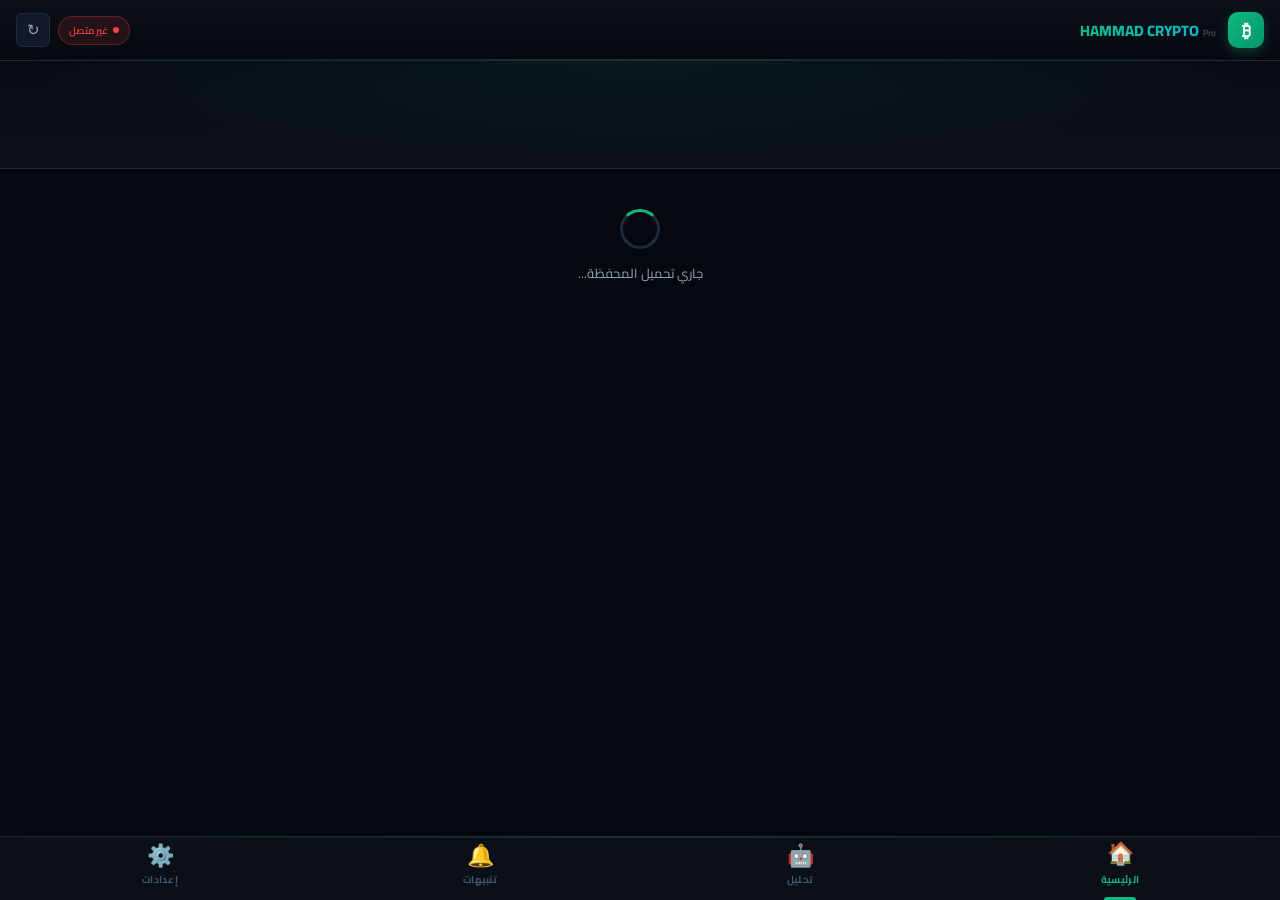
==== commit 383316ab: "Update index.html" ====
--- a/index.html
+++ b/index.html
@@ -1,26 +1,562 @@
-<!DOCTYPE html>
+<!DOCTYPE html> 
 <html lang="ar" dir="rtl">
 <head>
 <meta charset="UTF-8">
-<meta name="viewport" content="width=device-width,initial-scale=1">
-<title>Hammad Crypto</title>
-<script>
-// GitHub Pages SPA redirect fix
-// Converts /HammadCrypto/some/path to /HammadCrypto/?/some/path
-// so the main index.html can handle it
-var l = window.location;
-var path = l.pathname.slice(1); // remove leading /
-// Store the path in sessionStorage and redirect to root
-sessionStorage.setItem('spa_redirect', l.pathname + l.search + l.hash);
-l.replace(l.protocol + '//' + l.hostname + (l.port ? ':' + l.port : '') + '/HammadCrypto/');
-</script>
+<meta name="viewport" content="width=device-width, initial-scale=1.0, viewport-fit=cover">
+<meta name="apple-mobile-web-app-capable" content="yes">
+<meta name="apple-mobile-web-app-status-bar-style" content="black-translucent">
+<meta name="apple-mobile-web-app-title" content="Crypto Pro">
+<meta name="theme-color" content="#10b981">
+<meta name="mobile-web-app-capable" content="yes">
+<title>Hammad Crypto Pro</title>
+<link rel="manifest" href="manifest.json">
+<link rel="apple-touch-icon" href="icons/icon192.png">
+<link rel="icon" type="image/png" sizes="192x192" href="icons/icon192.png">
+<link rel="preconnect" href="https://fonts.googleapis.com">
+<link href="https://fonts.googleapis.com/css2?family=Cairo:wght@400;600;700;800;900&display=swap" rel="stylesheet">
+<style>
+*{margin:0;padding:0;box-sizing:border-box;-webkit-tap-highlight-color:transparent}
+:root{
+  --bg:#06080f;--bg2:#0c1018;--bg-card:#111827;--bg-card-h:#162032;--bg-inp:#0a0f1a;
+  --border:#1e293b;--border-a:#334155;
+  --accent:#10b981;--accent-dim:rgba(16,185,129,0.12);--accent-glow:rgba(16,185,129,0.25);
+  --gold:#f59e0b;--gold-dim:rgba(245,158,11,0.12);
+  --danger:#ef4444;--danger-dim:rgba(239,68,68,0.12);
+  --info:#3b82f6;--info-dim:rgba(59,130,246,0.12);
+  --purple:#8b5cf6;--purple-dim:rgba(139,92,246,0.12);
+  --cyan:#06b6d4;
+  --text:#f1f5f9;--text2:#94a3b8;--text3:#475569;
+  --r:12px;--r-sm:8px;--r-xs:6px;
+  --shadow:0 4px 24px rgba(0,0,0,0.3);--glow:0 0 20px rgba(16,185,129,0.15);
+  --tr:all 0.25s cubic-bezier(0.4,0,0.2,1);
+  --nav-h:64px;
+  --safe-bottom:env(safe-area-inset-bottom,0px);
+}
+
+html,body{width:100%;height:100%;overflow:hidden;background:var(--bg);color:var(--text);
+  font-family:'Cairo','Segoe UI',Tahoma,sans-serif;}
+body{display:flex;flex-direction:column;position:fixed;inset:0;}
+
+/* ── HEADER ── */
+#hdr{
+  flex-shrink:0;display:flex;align-items:center;justify-content:space-between;
+  padding:12px 16px;padding-top:calc(12px + env(safe-area-inset-top,0px));
+  background:linear-gradient(180deg,rgba(12,16,24,0.97),rgba(6,8,15,0.99));
+  border-bottom:1px solid var(--border);position:relative;z-index:20;
+}
+#hdr::after{content:'';position:absolute;bottom:0;left:0;right:0;height:1px;
+  background:linear-gradient(90deg,transparent,var(--accent),transparent);opacity:0.3;}
+.logo{display:flex;align-items:center;gap:10px}
+.logo-ico{width:36px;height:36px;border-radius:10px;
+  background:linear-gradient(135deg,var(--accent),#059669);
+  display:flex;align-items:center;justify-content:center;
+  font-size:18px;font-weight:900;color:#fff;
+  box-shadow:0 4px 12px rgba(16,185,129,0.3);}
+.logo-txt{font-size:15px;font-weight:800;
+  background:linear-gradient(135deg,var(--accent),var(--cyan));
+  -webkit-background-clip:text;-webkit-text-fill-color:transparent;}
+.logo-ver{font-size:9px;color:var(--text3);font-weight:600;margin-right:2px}
+.hdr-r{display:flex;align-items:center;gap:8px}
+.status-badge{display:flex;align-items:center;gap:5px;font-size:10px;font-weight:600;
+  padding:4px 10px;border-radius:20px;transition:var(--tr);}
+.status-badge.on{background:var(--accent-dim);color:var(--accent);border:1px solid rgba(16,185,129,0.3)}
+.status-badge.off{background:var(--danger-dim);color:var(--danger);border:1px solid rgba(239,68,68,0.3)}
+.s-dot{width:6px;height:6px;border-radius:50%;flex-shrink:0}
+.status-badge.on .s-dot{background:var(--accent);box-shadow:0 0 6px var(--accent);animation:sPulse 2s infinite}
+.status-badge.off .s-dot{background:var(--danger)}
+@keyframes sPulse{0%,100%{opacity:1}50%{opacity:0.4}}
+.ico-btn{background:var(--bg-card);border:1px solid var(--border);border-radius:var(--r-xs);
+  width:34px;height:34px;cursor:pointer;display:flex;align-items:center;justify-content:center;
+  font-size:15px;color:var(--text2);transition:var(--tr);user-select:none;}
+.ico-btn:active{border-color:var(--accent);color:var(--accent);background:var(--accent-dim)}
+.spin{animation:spin .7s linear infinite}
+@keyframes spin{to{transform:rotate(360deg)}}
+
+/* ── CAROUSEL ── */
+#coins-bar{flex-shrink:0;height:108px;background:linear-gradient(180deg,#080b12,#0c1018);
+  border-bottom:1px solid var(--border);position:relative;overflow:hidden;}
+#coins-bar::before{content:'';position:absolute;inset:0;
+  background:radial-gradient(ellipse at 50% 0%,rgba(16,185,129,0.08),transparent 70%);pointer-events:none;}
+#asset-carousel{position:relative;width:100%;height:100%;display:flex;
+  align-items:center;justify-content:center;transform-style:preserve-3d;}
+.asset-card{position:absolute;width:calc(100% - 32px);max-width:340px;height:82px;
+  border-radius:14px;display:flex;align-items:center;justify-content:center;
+  flex-direction:column;gap:2px;cursor:pointer;transform-style:preserve-3d;
+  transition:transform 0.7s cubic-bezier(0.4,0,0.2,1),opacity 0.7s ease;
+  border:1px solid transparent;}
+.asset-card.c-active{z-index:5;opacity:1;animation:cFloat 3s ease-in-out infinite}
+.asset-card.c-prev{z-index:3;opacity:0.45;transform:translateX(-62%) translateZ(-80px) rotateY(22deg) scale(0.82)}
+.asset-card.c-next{z-index:3;opacity:0.45;transform:translateX(62%) translateZ(-80px) rotateY(-22deg) scale(0.82)}
+.asset-card.c-hide{opacity:0;transform:translateZ(-200px) scale(0.5);z-index:1;pointer-events:none}
+@keyframes cFloat{0%,100%{transform:translateZ(0) translateY(0)}33%{transform:translateZ(10px) translateY(-3px)}66%{transform:translateZ(5px) translateY(-1px)}}
+.ac-sym{font-size:11px;font-weight:800;letter-spacing:2px;text-transform:uppercase;opacity:0.75}
+.ac-price{font-size:28px;font-weight:900;letter-spacing:-0.5px;line-height:1;
+  background:linear-gradient(135deg,#fff 30%,rgba(255,255,255,0.7));
+  -webkit-background-clip:text;-webkit-text-fill-color:transparent;}
+.ac-row{display:flex;align-items:center;gap:8px;margin-top:2px}
+.ac-chg{font-size:11px;font-weight:700;padding:2px 8px;border-radius:20px;display:flex;align-items:center;gap:3px}
+.ac-chg.up{background:rgba(16,185,129,0.2);color:#10b981}
+.ac-chg.dn{background:rgba(239,68,68,0.18);color:#ef4444}
+.ac-val{font-size:11px;color:rgba(255,255,255,0.5);font-weight:600}
+#carousel-dots{position:absolute;bottom:5px;left:50%;transform:translateX(-50%);
+  display:flex;gap:5px;z-index:10;}
+.c-dot{width:5px;height:5px;border-radius:50%;background:rgba(255,255,255,0.2);transition:all .35s;cursor:pointer}
+.c-dot.on{width:16px;border-radius:3px;background:var(--accent)}
+.ac-arr{display:inline-block;animation:arrUp 1s ease-in-out infinite}
+@keyframes arrUp{0%,100%{transform:translateY(0)}50%{transform:translateY(-3px)}}
+.ac-arr.dn{animation:arrDn 1s ease-in-out infinite}
+@keyframes arrDn{0%,100%{transform:translateY(0)}50%{transform:translateY(3px)}}
+
+/* ── SCROLL CONTENT ── */
+#scroll{flex:1;overflow-y:auto;overflow-x:hidden;background:var(--bg);
+  -webkit-overflow-scrolling:touch;}
+#scroll::-webkit-scrollbar{width:3px}
+#scroll::-webkit-scrollbar-thumb{background:var(--border-a);border-radius:2px}
+.page{display:none;min-height:calc(100% - 10px)}.page.on{display:block;animation:pIn .3s ease}
+@keyframes pIn{from{opacity:0;transform:translateY(6px)}to{opacity:1;transform:translateY(0)}}
+
+/* ── NEON STATS CARD ── */
+.neon-card {
+  background: linear-gradient(135deg, rgba(16,23,48,0.9), rgba(6,8,15,0.95));
+  border: 2px solid;
+  border-radius: 14px;
+  padding: 18px;
+  position: relative;
+  overflow: hidden;
+  margin: 14px 12px 10px;
+  transition: all 0.4s ease;
+}
+
+.neon-card.neon-gain {
+  border-color: #10b981;
+  animation: neonGlowGain 2.5s ease-in-out infinite;
+  box-shadow: 0 0 25px rgba(16,185,129,0.35), inset 0 0 25px rgba(16,185,129,0.08);
+}
+
+.neon-card.neon-loss {
+  border-color: #ef4444;
+  animation: neonGlowLoss 2.5s ease-in-out infinite;
+  box-shadow: 0 0 25px rgba(239,68,68,0.35), inset 0 0 25px rgba(239,68,68,0.08);
+}
+
+@keyframes neonGlowGain {
+  0%, 100% {
+    box-shadow: 0 0 15px rgba(16,185,129,0.2), 0 0 35px rgba(16,185,129,0.15), inset 0 0 15px rgba(16,185,129,0.03);
+    border-color: #10b981;
+  }
+  50% {
+    box-shadow: 0 0 35px rgba(16,185,129,0.5), 0 0 55px rgba(16,185,129,0.25), inset 0 0 35px rgba(16,185,129,0.12);
+    border-color: #34d399;
+  }
+}
+
+@keyframes neonGlowLoss {
+  0%, 100% {
+    box-shadow: 0 0 15px rgba(239,68,68,0.2), 0 0 35px rgba(239,68,68,0.15), inset 0 0 15px rgba(239,68,68,0.03);
+    border-color: #ef4444;
+  }
+  50% {
+    box-shadow: 0 0 35px rgba(239,68,68,0.5), 0 0 55px rgba(239,68,68,0.25), inset 0 0 35px rgba(239,68,68,0.12);
+    border-color: #f87171;
+  }
+}
+
+@keyframes arrowPulse {
+  0%, 100% { transform: translateY(0); opacity: 1; }
+  50% { transform: translateY(-2px); opacity: 0.7; }
+}
+
+/* ── BOTTOM NAV ── */
+#nav{
+  flex-shrink:0;display:flex;
+  background:rgba(12,16,24,0.97);
+  border-top:1px solid var(--border);
+  padding-bottom:var(--safe-bottom);
+  height:calc(var(--nav-h) + var(--safe-bottom));
+  position:relative;z-index:20;
+}
+#nav::before{content:'';position:absolute;top:0;left:0;right:0;height:1px;
+  background:linear-gradient(90deg,transparent,var(--accent),transparent);opacity:0.2;}
+.nav-item{flex:1;display:flex;flex-direction:column;align-items:center;justify-content:center;
+  gap:4px;cursor:pointer;transition:var(--tr);position:relative;user-select:none;
+  padding-bottom:4px;}
+.nav-item:active{transform:scale(0.92)}
+.nav-ico{font-size:22px;line-height:1;transition:var(--tr)}
+.nav-lbl{font-size:10px;font-weight:700;color:var(--text3);transition:var(--tr);letter-spacing:0.3px}
+.nav-item.on .nav-lbl{color:var(--accent)}
+.nav-item.on .nav-ico{transform:translateY(-2px)}
+.nav-pip{position:absolute;top:8px;right:calc(50% - 18px);width:8px;height:8px;
+  border-radius:50%;background:var(--danger);border:2px solid var(--bg2);
+  display:none;}
+.nav-pip.show{display:block;animation:pipPulse 1.5s infinite}
+@keyframes pipPulse{0%,100%{transform:scale(1)}50%{transform:scale(1.3)}}
+.nav-active-bar{position:absolute;bottom:0;left:50%;transform:translateX(-50%);
+  width:0;height:3px;border-radius:3px 3px 0 0;background:var(--accent);
+  transition:width .3s cubic-bezier(0.4,0,0.2,1);}
+.nav-item.on .nav-active-bar{width:32px}
+
+/* ── HOME PAGE ── */
+.port-card{margin:14px 12px 10px;background:linear-gradient(145deg,var(--bg-card),#0f172a);
+  border:1px solid var(--border);border-radius:var(--r);padding:18px;
+  box-shadow:var(--shadow);position:relative;overflow:hidden;}
+.port-card::before{content:'';position:absolute;top:0;left:0;right:0;height:2px;
+  background:linear-gradient(90deg,var(--accent),var(--cyan),var(--accent));opacity:0.6;}
+.port-top{display:flex;justify-content:space-between;align-items:flex-start;margin-bottom:16px}
+.port-lbl{font-size:11px;color:var(--text2);margin-bottom:6px;font-weight:700;
+  text-transform:uppercase;letter-spacing:0.8px}
+.port-total{font-size:30px;font-weight:900;color:#fff;line-height:1.1}
+.port-egp{font-size:12px;color:var(--gold);margin-top:6px;font-weight:600}
+.port-badge{background:var(--accent-dim);border:1px solid rgba(16,185,129,0.3);
+  border-radius:var(--r-sm);padding:8px 14px;text-align:center;}
+.pb-lbl{font-size:9px;color:var(--text2);font-weight:700;text-transform:uppercase;letter-spacing:0.5px}
+.pb-val{font-size:17px;font-weight:900;color:var(--accent);margin-top:2px}
+.pb-val.green{color:var(--accent)}
+.pb-val.red{color:var(--danger)}
+.port-stats{display:grid;grid-template-columns:1fr 1fr 1fr;gap:8px}
+.ps{background:var(--bg);border:1px solid var(--border);border-radius:var(--r-sm);
+  padding:12px;transition:var(--tr);}
+.ps-lbl{font-size:9px;color:var(--text3);margin-bottom:5px;text-transform:uppercase;
+  letter-spacing:0.5px;font-weight:700}
+.ps-val{font-size:15px;font-weight:900;white-space:nowrap}
+.ps-val.green{color:var(--accent)}
+.ps-val.red{color:var(--danger)}
+.ps-val.gold{color:var(--gold)}
+.assets-hdr{display:flex;justify-content:space-between;align-items:center;padding:12px 16px 6px}
+.assets-hdr-txt{font-size:11px;font-weight:800;color:var(--text2);
+  text-transform:uppercase;letter-spacing:0.8px}
+.badge-sm{font-size:10px;background:var(--accent-dim);color:var(--accent);
+  padding:2px 8px;border-radius:12px;font-weight:700}
+.asset-row{display:flex;align-items:center;gap:10px;padding:12px 16px;
+  border-bottom:0.5px solid var(--border);transition:var(--tr);}
+.asset-row:active{background:var(--bg-card-h)}
+.ar-ico{width:40px;height:40px;border-radius:10px;border:1px solid;
+  display:flex;align-items:center;justify-content:center;font-size:18px;font-weight:900}
+.ar-mid{flex:1}
+.ar-sym{font-size:12px;font-weight:800;letter-spacing:0.5px}
+.ar-sub{font-size:10px;color:var(--text2);margin:2px 0}
+.ar-bar{width:100%;height:3px;background:var(--bg-inp);border-radius:2px;margin-top:4px;overflow:hidden}
+.ar-fill{height:100%;background:var(--accent);border-radius:2px}
+.ar-r{text-align:right}
+.ar-val{font-size:13px;font-weight:800}
+.ar-pnl{font-size:11px;font-weight:700;margin-top:2px}
+.ar-pnl.green{color:var(--accent)}
+.ar-pnl.red{color:var(--danger)}
+.ar-day{font-size:10px;color:var(--text3)}
+.empty{text-align:center;padding:40px 16px;color:var(--text2);font-size:13px}
+.loading{display:flex;flex-direction:column;align-items:center;justify-content:center;
+  padding:40px 16px}
+.spinner{width:40px;height:40px;border:3px solid var(--border);border-top-color:var(--accent);
+  border-radius:50%;animation:spin 0.8s linear infinite;margin-bottom:12px}
+.ld-txt{font-size:13px;color:var(--text2)}
+
+/* ── AI SECTION ── */
+.ai-top{display:flex;align-items:center;justify-content:space-between;padding:14px 16px;
+  border-bottom:1px solid var(--border);}
+.ai-ttl{display:flex;align-items:center;gap:8px;font-size:16px;font-weight:800}
+.ai-pill{background:linear-gradient(135deg,#8b5cf6,#6d28d9);color:#fff;
+  padding:4px 10px;border-radius:20px;font-size:11px;font-weight:800}
+.ai-last{font-size:10px;color:var(--text3)}
+.btn-ai{background:var(--accent);color:#fff;border:none;border-radius:var(--r-sm);
+  padding:8px 12px;font-size:12px;font-weight:700;cursor:pointer;transition:var(--tr)}
+.btn-ai:active{opacity:0.85;transform:scale(0.95)}
+.ai-card{margin:12px 16px;background:var(--bg-card);border:1px solid var(--border);
+  border-radius:var(--r);padding:14px;transition:var(--tr);}
+.ai-card:active{border-color:var(--accent)}
+.ai-card-hdr{display:flex;align-items:center;gap:12px;margin-bottom:12px;justify-content:space-between}
+.ai-card-ico{width:40px;height:40px;border-radius:10px;border:1px solid;
+  display:flex;align-items:center;justify-content:center;font-size:18px;font-weight:900;flex-shrink:0}
+.ai-sym{font-size:12px;font-weight:800;letter-spacing:0.5px;margin-bottom:2px}
+.ai-price{font-size:10px;color:var(--text2)}
+.sig{font-size:11px;font-weight:700;padding:4px 10px;border-radius:12px}
+.sig.buy{background:rgba(16,185,129,0.2);color:#10b981}
+.sig.sell{background:rgba(239,68,68,0.2);color:#ef4444}
+.sig.hold{background:rgba(245,158,11,0.2);color:#f59e0b}
+.ai-body{margin-top:8px}
+.ai-reason{font-size:11px;color:var(--text2);line-height:1.6;margin-bottom:12px}
+.ai-scores{display:flex;flex-direction:column;gap:8px;margin-bottom:12px}
+.sc{display:flex;align-items:center;gap:8px}
+.sc-l{font-size:10px;color:var(--text3);min-width:40px}
+.sc-v{font-size:11px;font-weight:700;min-width:30px;text-align:right}
+.sc-bar{flex:1;height:4px;background:var(--bg-inp);border-radius:2px;overflow:hidden}
+.sc-fill{height:100%;border-radius:2px}
+.ai-levels{display:flex;gap:8px;flex-wrap:wrap;padding-top:8px;border-top:0.5px solid var(--border)}
+.ai-lv-item{display:flex;align-items:center;gap:4px;font-size:10px;font-weight:700}
+.ai-lv-dot{width:6px;height:6px;border-radius:50%;flex-shrink:0}
+.green{color:#10b981}
+.red{color:#ef4444}
+.gold{color:var(--gold)}
+
+/* ── ALERTS SECTION ── */
+.al-hdr{display:flex;justify-content:space-between;align-items:center;padding:14px 16px;
+  border-bottom:1px solid var(--border);}
+.al-hdr-txt{font-size:13px;font-weight:800}
+.btn-clear{background:transparent;border:1px solid var(--danger);color:var(--danger);
+  border-radius:var(--r-xs);padding:6px 12px;font-size:11px;font-weight:700;cursor:pointer;transition:var(--tr)}
+.btn-clear:active{background:var(--danger-dim)}
+.al-item{display:flex;align-items:flex-start;gap:12px;padding:12px 16px;
+  border-bottom:0.5px solid var(--border);transition:var(--tr);}
+.al-item.unread{background:var(--bg-card-h)}
+.al-dot{width:8px;height:8px;border-radius:50%;flex-shrink:0;margin-top:6px}
+.al-ttl{font-size:12px;font-weight:800;margin-bottom:4px}
+.al-msg{font-size:11px;color:var(--text2);line-height:1.5}
+.al-time{font-size:9px;color:var(--text3);margin-top:4px}
+
+/* ── SETTINGS SECTION ── */
+.s-sec{margin:16px 12px;background:var(--bg-card);border:1px solid var(--border);
+  border-radius:var(--r);padding:14px;}
+.s-ttl{display:flex;align-items:center;gap:8px;font-size:14px;font-weight:800;margin-bottom:12px;position:relative}
+.icon{font-size:18px}
+.api-badge{display:inline-block;background:var(--accent-dim);color:var(--accent);
+  border:1px solid rgba(16,185,129,0.3);padding:3px 8px;border-radius:4px;font-size:9px;font-weight:700;
+  text-transform:uppercase;letter-spacing:0.3px}
+.api-badge.ok{background:var(--accent-dim);color:var(--accent)}
+.api-badge.no{background:var(--danger-dim);color:var(--danger);border-color:rgba(239,68,68,0.3)}
+.inp{width:100%;margin:8px 0;padding:10px 12px;background:var(--bg-inp);border:1px solid var(--border);
+  border-radius:var(--r-sm);color:var(--text);font-family:inherit;font-size:12px;transition:var(--tr)}
+.inp:focus{outline:none;border-color:var(--accent);background:var(--bg-inp)}
+.btn{background:var(--accent);color:#fff;border:none;padding:10px 16px;border-radius:var(--r-sm);
+  font-size:12px;font-weight:700;cursor:pointer;margin:4px 0;transition:var(--tr);font-family:inherit;width:100%}
+.btn:active{opacity:0.85;transform:scale(0.95)}
+.btn-r{background:var(--danger)}
+.btn-gr{background:var(--info)}
+.btn-g{background:var(--accent)}
+.btn-row{display:flex;gap:8px}
+.conn-msg{margin-top:8px;padding:8px 12px;border-radius:var(--r-sm);font-size:11px;text-align:center}
+.conn-msg.ok{background:var(--accent-dim);color:var(--accent)}
+.conn-msg.err,.conn-msg.fail{background:var(--danger-dim);color:var(--danger)}
+.toggle-row{display:flex;justify-content:space-between;align-items:center;margin:12px 0}
+.toggle-label{font-size:12px;color:var(--text)}
+.toggle{position:relative;width:44px;height:24px;background:var(--bg-inp);border:1px solid var(--border);
+  border-radius:12px;cursor:pointer;transition:var(--tr);display:inline-block}
+.toggle input{display:none}
+.toggle-slider{position:absolute;top:2px;left:2px;width:20px;height:20px;
+  background:var(--text2);border-radius:50%;transition:var(--tr);pointer-events:none}
+.toggle input:checked + .toggle-slider{background:var(--accent);left:calc(100% - 22px)}
+.toggle:has(input:checked){background:var(--accent-dim);border-color:var(--accent)}
+.footer{text-align:center;padding:24px 16px;font-size:11px;color:var(--text3);border-top:1px solid var(--border);margin-top:16px}
+.footer a{color:var(--accent);text-decoration:underline;}
+
+/* ── NOTIFICATION BADGE on nav ── */
+.nav-badge{position:absolute;top:6px;right:calc(50% - 20px);
+  background:var(--danger);color:#fff;border-radius:10px;
+  font-size:8px;font-weight:900;padding:1px 5px;border:1.5px solid var(--bg2);
+  min-width:16px;text-align:center;display:none}
+.nav-badge.show{display:block}
+
+#install-banner{position:fixed;bottom:calc(var(--nav-h) + var(--safe-bottom));left:0;right:0;
+  background:linear-gradient(135deg,var(--accent),#059669);
+  padding:12px 16px;display:none;z-index:15;box-shadow:var(--shadow);}
+#install-banner.show{display:flex;flex-direction:column;gap:10px;animation:slideUp .3s ease}
+@keyframes slideUp{from{transform:translateY(100%)}to{transform:translateY(0)}}
+.ib-txt{font-size:12px;font-weight:600;color:#fff}
+.ib-btns{display:flex;gap:8px}
+.ib-yes{flex:1;background:#fff;color:var(--accent);border:none;padding:8px;border-radius:var(--r-xs);
+  font-weight:700;font-size:11px;cursor:pointer;transition:var(--tr)}
+.ib-yes:active{opacity:0.85}
+.ib-no{flex:1;background:rgba(255,255,255,0.2);color:#fff;border:none;padding:8px;border-radius:var(--r-xs);
+  font-weight:700;font-size:11px;cursor:pointer;transition:var(--tr)}
+.ib-no:active{opacity:0.85}
+
+::-webkit-scrollbar{width:3px}
+::-webkit-scrollbar-thumb{background:var(--border-a);border-radius:2px}
+</style>
 </head>
 <body>
-<style>
-body{background:#06080f;color:#10b981;font-family:Cairo,sans-serif;
-  display:flex;align-items:center;justify-content:center;min-height:100vh;margin:0}
-p{font-size:18px}
-</style>
-<p>جاري التحميل... ⏳</p>
+
+<!-- HEADER -->
+<div id="hdr">
+  <div class="logo">
+    <div class="logo-ico">₿</div>
+    <div>
+      <span class="logo-txt">HAMMAD CRYPTO</span>
+      <span class="logo-ver">Pro</span>
+    </div>
+  </div>
+  <div class="hdr-r">
+    <div class="status-badge off" id="statusBadge">
+      <div class="s-dot"></div>
+      <span id="statusTxt">غير متصل</span>
+    </div>
+    <button class="ico-btn" id="refreshBtn" title="تحديث">↻</button>
+  </div>
+</div>
+
+<!-- CAROUSEL -->
+<div id="coins-bar">
+  <div id="asset-carousel"></div>
+  <div id="carousel-dots"></div>
+</div>
+
+<!-- SCROLL AREA -->
+<div id="scroll">
+
+  <!-- HOME -->
+  <div class="page on" id="page-home">
+    <div id="homeContent">
+      <div class="loading"><div class="spinner"></div><div class="ld-txt">جاري تحميل المحفظة...</div></div>
+    </div>
+  </div>
+
+  <!-- AI -->
+  <div class="page" id="page-ai">
+    <div class="ai-top">
+      <div class="ai-ttl"><span class="ai-pill">AI</span>التحليل الذكي</div>
+      <span class="ai-last" id="aiLastTxt">—</span>
+      <button class="btn-ai" id="btnRunAI">تحليل ▶</button>
+    </div>
+    <div id="aiContent">
+      <div class="empty">اضغط "تحليل" لبدء تحليل العملات بالذكاء الاصطناعي</div>
+    </div>
+  </div>
+
+  <!-- ALERTS -->
+  <div class="page" id="page-alerts">
+    <div class="al-hdr">
+      <span class="al-hdr-txt">🔔 التنبيهات</span>
+      <button class="btn-clear" id="btnClear">مسح الكل</button>
+    </div>
+    <div id="alertsContent"><div class="empty">لا توجد تنبيهات</div></div>
+  </div>
+
+  <!-- SETTINGS -->
+  <div class="page" id="page-settings">
+
+    <div class="s-sec api">
+      <div class="s-ttl">
+        <span class="icon">🔑</span>
+        بيانات OKX API
+        <span class="api-badge no" id="apiBadge">غير محفوظ</span>
+      </div>
+      <input class="inp" type="password" id="inp_api" placeholder="API Key" autocomplete="off">
+      <input class="inp" type="password" id="inp_sec" placeholder="Secret Key" autocomplete="off">
+      <input class="inp" type="password" id="inp_pass" placeholder="Passphrase" autocomplete="off">
+      <div class="btn-row">
+        <button class="btn btn-g" id="btnSave" style="flex:1">💾 حفظ</button>
+        <button class="btn btn-gr" id="btnTest" style="flex:1">🔌 اختبار</button>
+        <button class="btn btn-r" id="btnRemove" style="flex:1">🗑️ حذف</button>
+      </div>
+      <div class="conn-msg" id="connMsg"></div>
+    </div>
+
+    <div class="s-sec notif">
+      <div class="s-ttl"><span class="icon">🔔</span>الإشعارات والتنبيهات</div>
+      <div class="toggle-row">
+        <span class="toggle-label">إشعارات الربح/الخسارة</span>
+        <label class="toggle"><input type="checkbox" id="notifToggle"><span class="toggle-slider"></span></label>
+      </div>
+      <div class="toggle-row">
+        <span class="toggle-label">حد التنبيه ($)</span>
+        <input class="inp" type="number" id="profitThreshold" value="50" min="10" step="10"
+          style="width:80px;margin:0;padding:6px 10px;text-align:center;direction:ltr">
+      </div>
+      <div style="margin-top:12px">
+        <button class="btn btn-g" id="btnTestNotif" style="width:100%">🔔 اختبار الإشعار</button>
+      </div>
+    </div>
+
+    <div class="s-sec ticker">
+      <div class="s-ttl"><span class="icon">📊</span>عملات شريط الأسعار</div>
+      <input class="inp" id="tickerInp" placeholder="BTC,ETH,SOL,..." style="direction:ltr">
+      <button class="btn btn-g" id="btnUpdateTicker" style="width:100%">تحديث الشريط</button>
+    </div>
+
+    <div class="s-sec ai-s">
+      <div class="s-ttl">
+        <span class="icon">🤖</span>التحليل بالذكاء الاصطناعي
+        <span class="api-badge ok">مجاني ✓</span>
+      </div>
+      <div style="font-size:10px;color:var(--text2);line-height:1.7">
+        التحليل يعمل تلقائياً بدون أي مفتاح أو تسجيل — مجاني 100% عبر Pollinations AI
+      </div>
+    </div>
+
+    <div class="footer">
+      برمجة وتطوير بكل ❤️ المهندس محمد حماد<br>
+      <span style="color:var(--accent)">Hammad Crypto v3.7 Pro PWA + Neon Stats ✨</span>
+    </div>
+  </div>
+
+</div><!-- /scroll -->
+
+<!-- BOTTOM NAV -->
+<nav id="nav">
+  <div class="nav-item on" data-tab="home">
+    <span class="nav-ico">🏠</span>
+    <span class="nav-lbl">الرئيسية</span>
+    <div class="nav-active-bar"></div>
+  </div>
+  <div class="nav-item" data-tab="ai">
+    <span class="nav-ico">🤖</span>
+    <span class="nav-lbl">تحليل</span>
+    <div class="nav-active-bar"></div>
+  </div>
+  <div class="nav-item" data-tab="alerts">
+    <span class="nav-ico">🔔</span>
+    <span class="nav-lbl">تنبيهات</span>
+    <div class="nav-badge" id="alertBadge"></div>
+    <div class="nav-active-bar"></div>
+  </div>
+  <div class="nav-item" data-tab="settings">
+    <span class="nav-ico">⚙️</span>
+    <span class="nav-lbl">إعدادات</span>
+    <div class="nav-active-bar"></div>
+  </div>
+</nav>
+
+<!-- INSTALL BANNER -->
+<div id="install-banner">
+  <div class="ib-txt">
+    <strong>📲 ثبّت التطبيق على هاتفك</strong>
+    للوصول السريع وتلقي إشعارات الربح/الخسارة
+  </div>
+  <div class="ib-btns">
+    <button class="ib-yes" id="btnInstall">تثبيت</button>
+    <button class="ib-no" id="btnDismiss">لاحقاً</button>
+  </div>
+</div>
+
+<script>
+// ===== NEON STATS CARD FUNCTION =====
+function updateStatsCard(totalUSD, avgPrice, percentChange) {
+  const isGain = percentChange >= 0;
+  const arrow = isGain ? '▲' : '▼';
+  const color = isGain ? '#10b981' : '#ef4444';
+  const sign = isGain ? '+' : '';
+  const icon = isGain ? '📈' : '📉';
+  
+  const html = `
+    <div class="neon-card neon-${isGain ? 'gain' : 'loss'}">
+      <div style="display:flex;justify-content:space-between;align-items:flex-start;margin-bottom:16px">
+        <div>
+          <div style="font-size:11px;color:rgba(255,255,255,0.6);font-weight:700;text-transform:uppercase;letter-spacing:1px;margin-bottom:8px">ملخص المحفظة</div>
+          <div style="font-size:32px;font-weight:900;color:#fff;line-height:1">${totalUSD.toLocaleString('ar-EG', {maximumFractionDigits: 4})}</div>
+        </div>
+        <div style="font-size:24px">${icon}</div>
+      </div>
+      
+      <div style="display:flex;gap:16px;margin-bottom:12px">
+        <div style="flex:1">
+          <div style="font-size:10px;color:rgba(255,255,255,0.5);margin-bottom:4px;text-transform:uppercase;letter-spacing:0.5px">السعر المتوسط</div>
+          <div style="font-size:16px;font-weight:800;color:#f59e0b">$${avgPrice.toFixed(4)}</div>
+        </div>
+        <div style="flex:1">
+          <div style="font-size:10px;color:rgba(255,255,255,0.5);margin-bottom:4px;text-transform:uppercase;letter-spacing:0.5px">التغير</div>
+          <div style="font-size:16px;font-weight:800;color:${color};display:flex;align-items:center;gap:4px">
+            <span style="animation:arrowPulse 1s ease-in-out infinite">${arrow}</span> ${sign}${percentChange.toFixed(2)}%
+          </div>
+        </div>
+      </div>
+      
+      <div style="border-top:1px solid rgba(255,255,255,0.1);padding-top:12px;font-size:11px;color:rgba(255,255,255,0.5)">
+        آخر تحديث: الآن ${isGain ? '🟢' : '🔴'}
+      </div>
+    </div>
+  `;
+  
+  return html;
+}
+</script>
+
+<script src="app.js"></script>
 </body>
 </html>
